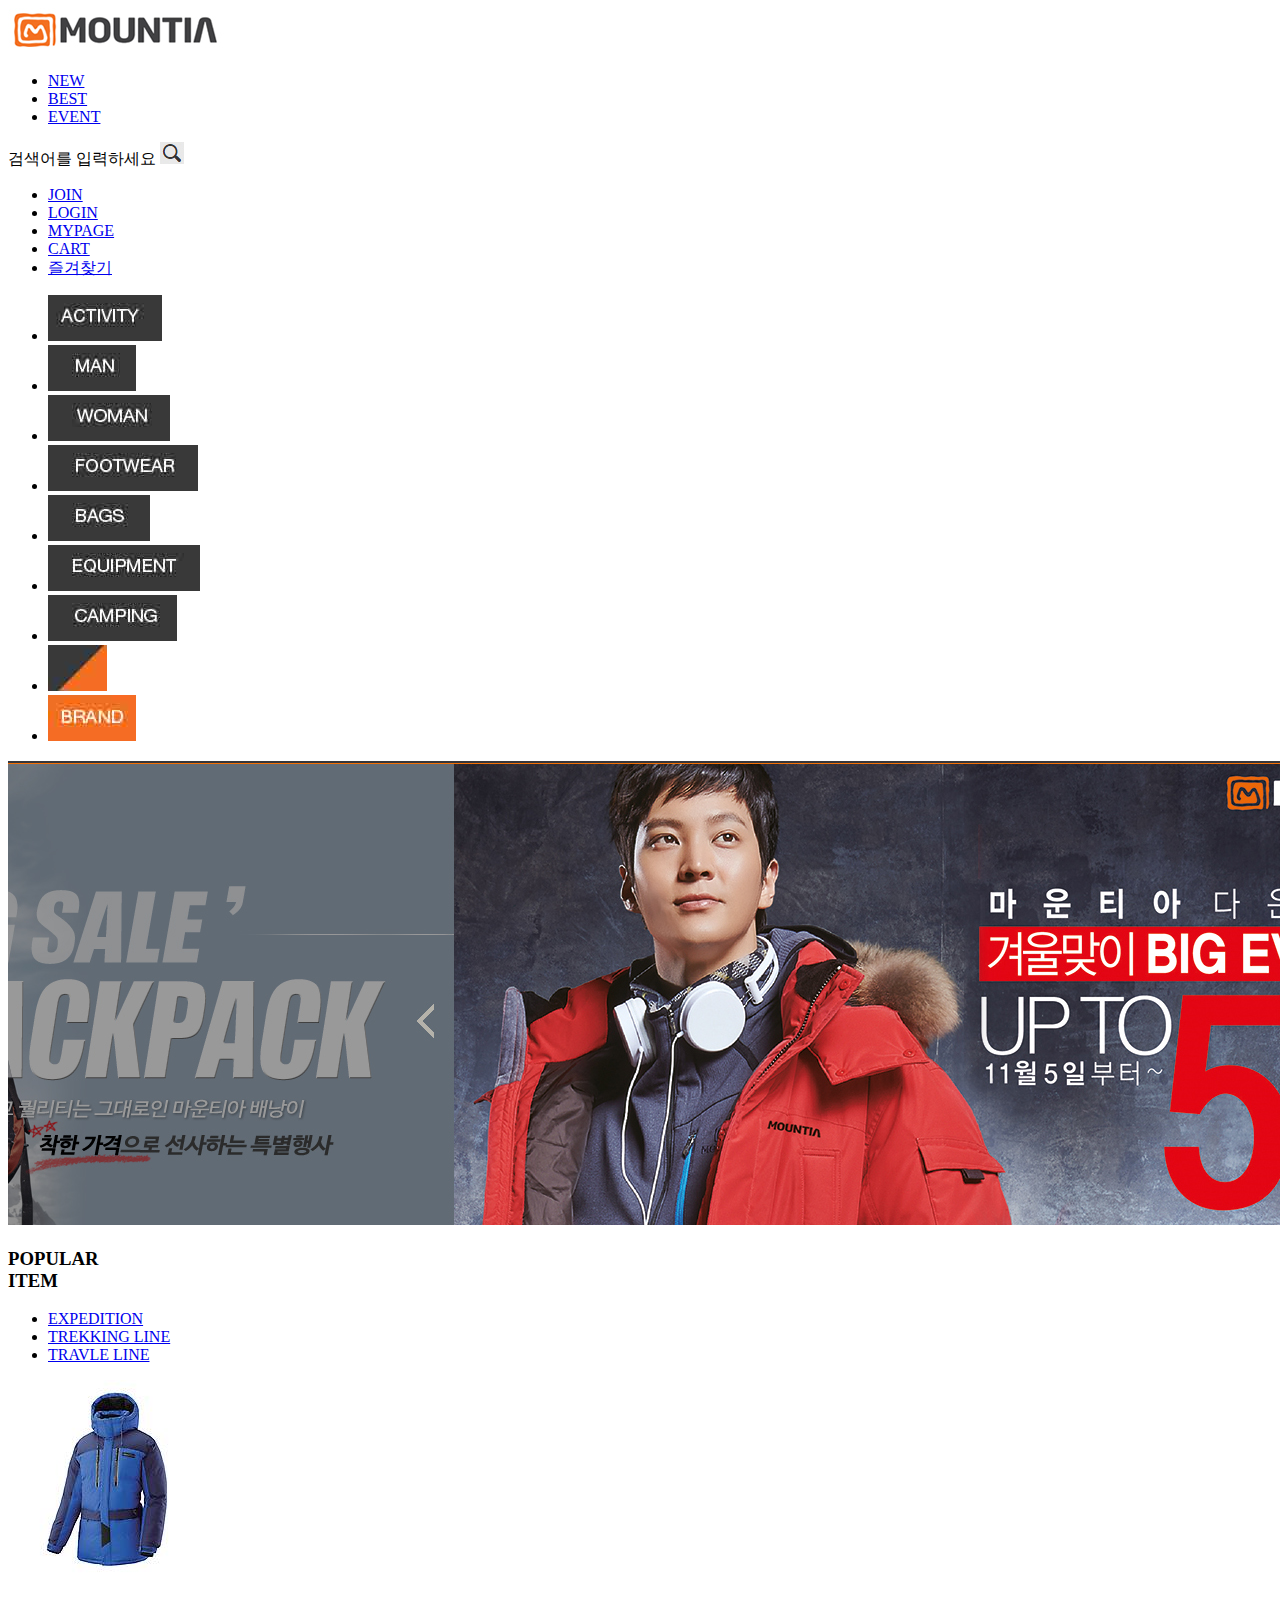
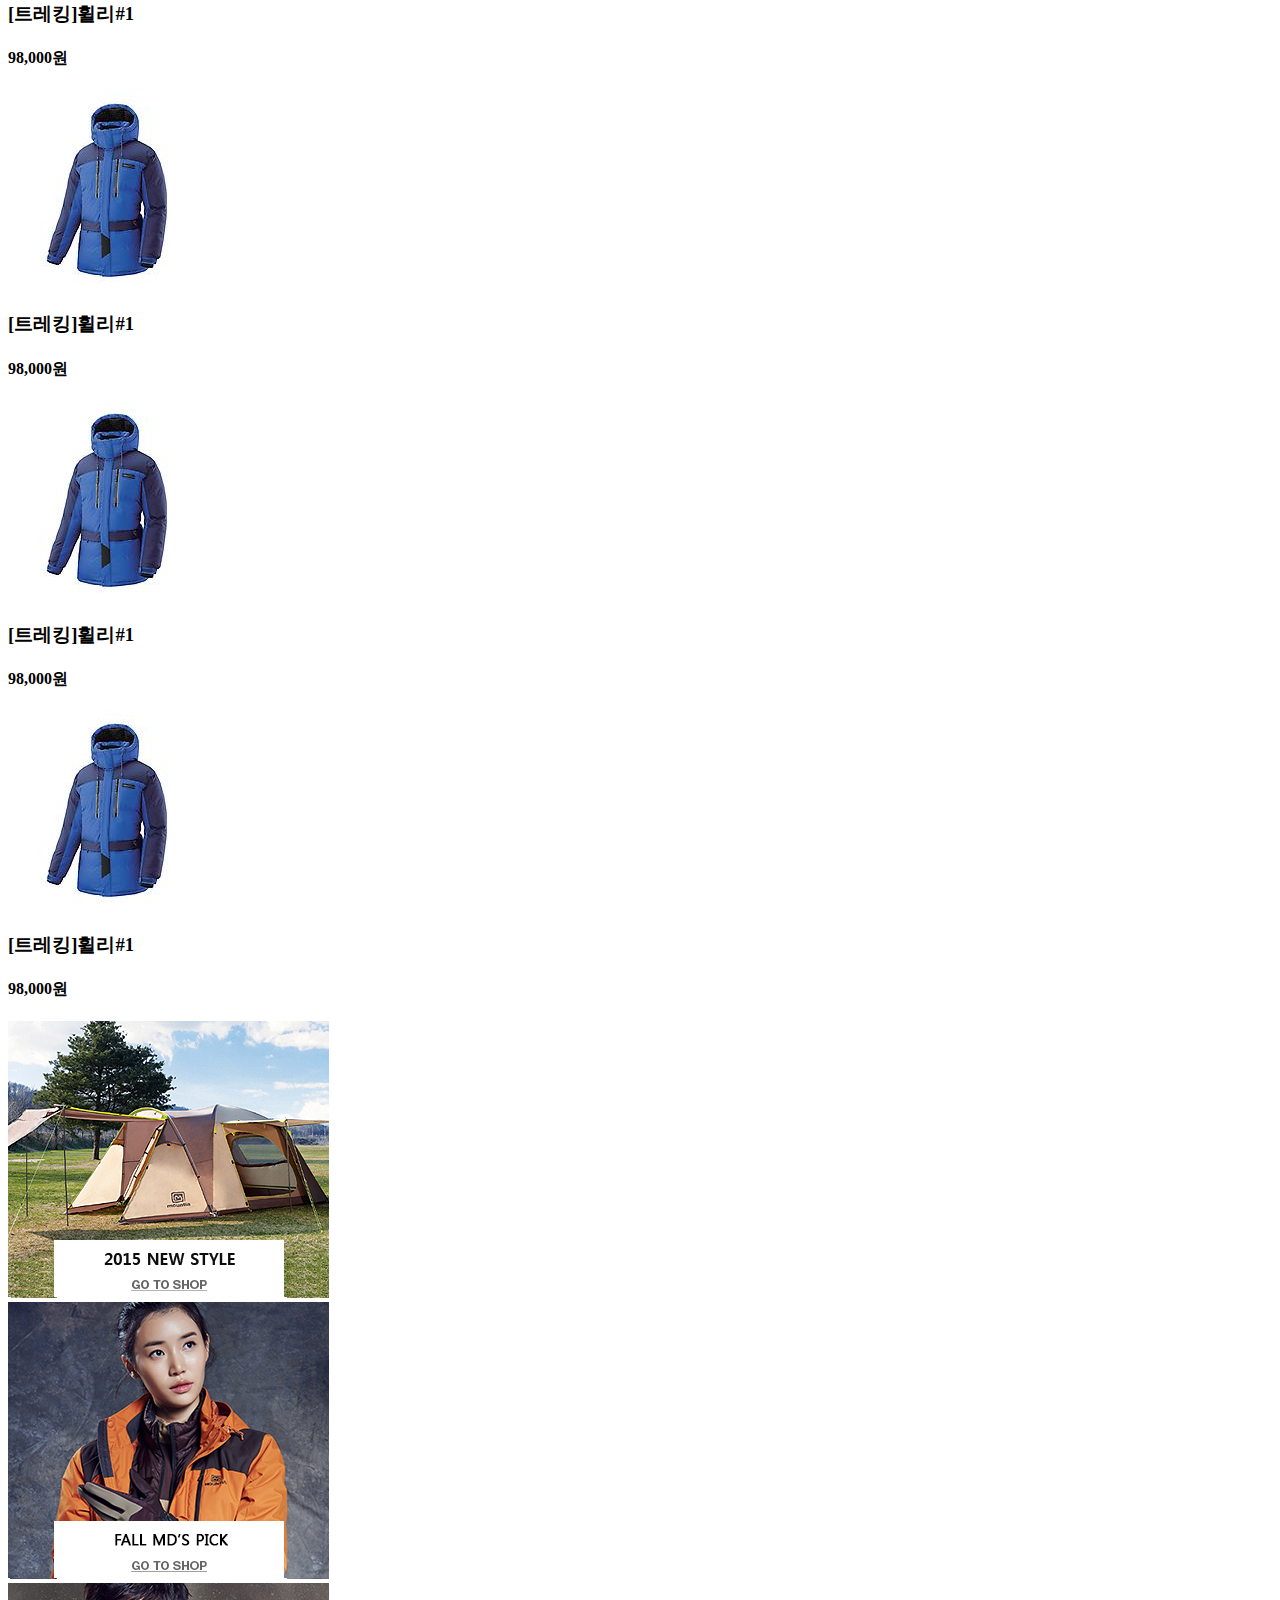
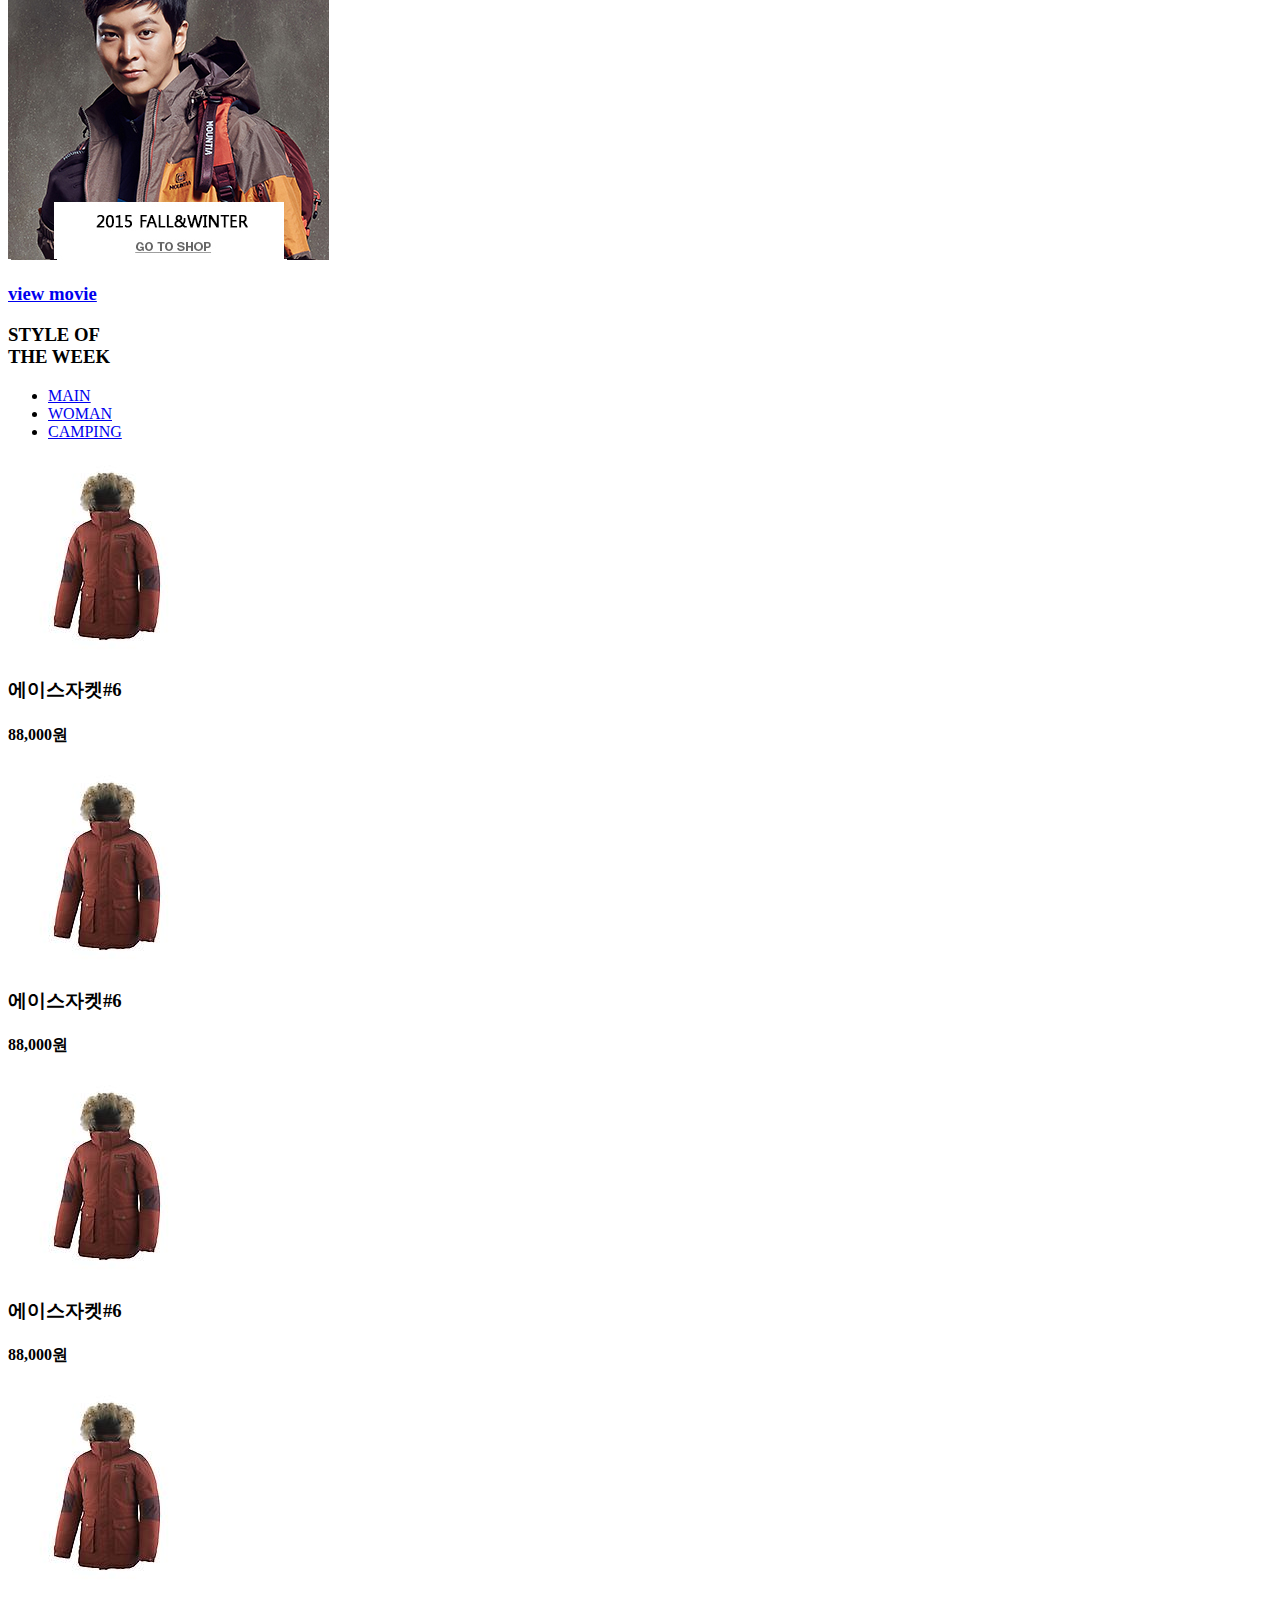
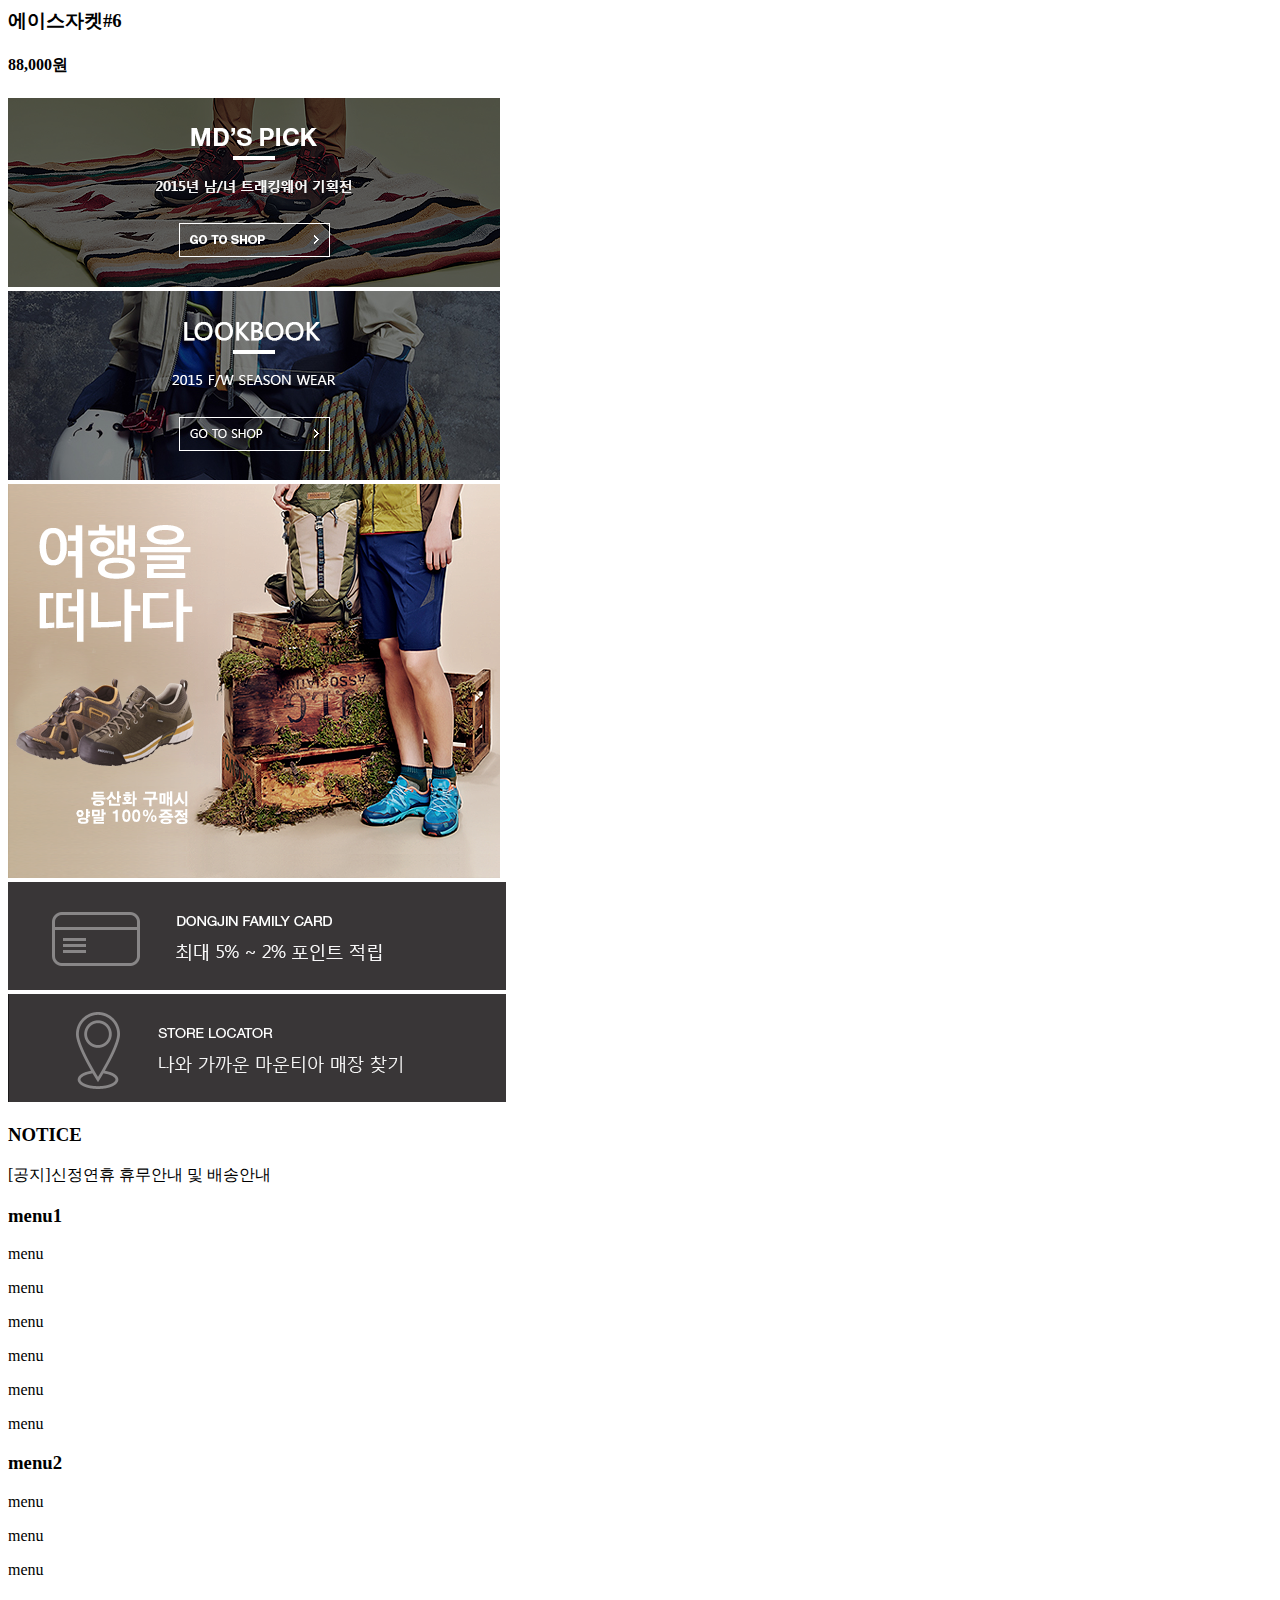
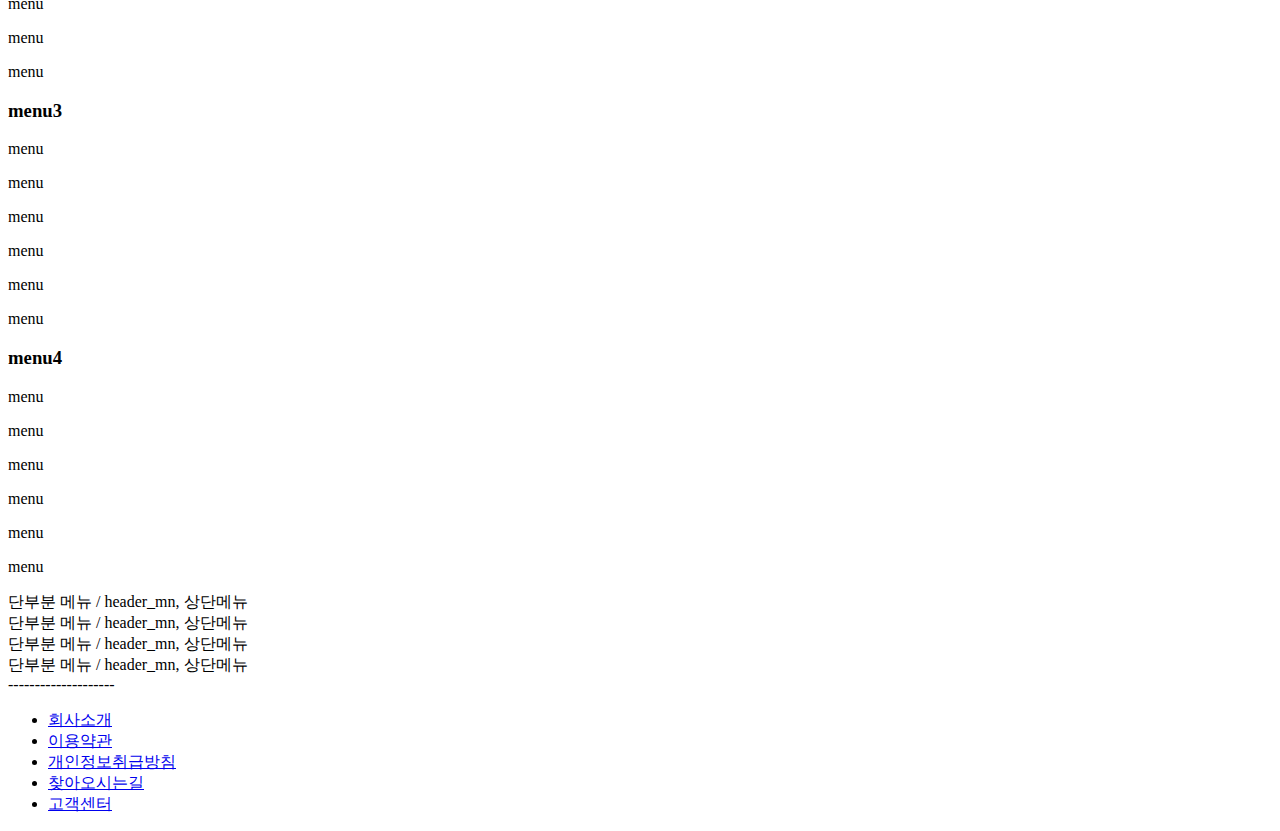
==== index.html @ 0d85ff2e "Update index.html" ====
<!DOCTYPE html>
<html lang="en">
<head>
    <meta charset="UTF-8">
    <meta http-equiv="X-UA-Compatible" content="IE=edge">
    <meta name="viewport" content="width=device-width, initial-scale=1.0">
    <title>마운티아사이트제작 by Jason</title>
    <link rel="stylesheet" type="text/css" href="./css/reset.css" > 
    <link rel="stylesheet" type="text/css" href="./css/style.css" > 
</head>
<body>
 <div id="wrap">
 <!-- 상단부분 -->
 <div id="header">
  <!-- 상단부분 top -->
  <div id="header_top">
   <!-- 상단부분 top / logo -->
    <div class="logo"><img src="images/logo.jpg" alt=""></div>
   <!-- 상단부분 top / g_mn,상품메뉴 -->
   <ul>
       <li><a href="#">NEW</a></li>
       <li><a href="#">BEST</a></li>
       <li><a href="#">EVENT</a></li>
   </ul>
   <!-- 상단부분 top / 검색 -->
   <div class="input_serch">
       <span>검색어를 입력하세요</span>
       <a href="#"><img src="images/serch.jpg"></a>
    </div>
   <!-- 상단부분 top / info_mn, 인포메뉴 -->
   <ul class="info_mn">
       <li><a href="#">JOIN</a></li>
       <li><a href="#">LOGIN</a></li>
       <li><a href="#">MYPAGE</a></li>
       <li><a href="#">CART</a></li>
       <li><a href="#">즐겨찾기</a></li>
   </ul>
   </div>
   <!-- 상단부분 메뉴 / header_mn, 상단메뉴 -->
   <ul >
       <li><a href="#"><img src="images/nav_01.jpg" alt=""/></a></li>
       <li><a href="#"><img src="images/nav_02.jpg" alt=""/></a></li>
       <li><a href="#"><img src="images/nav_03.jpg" alt=""/></a></li>
       <li><a href="#"><img src="images/nav_04.jpg" alt=""/></a></li>
       <li><a href="#"><img src="images/nav_05.jpg" alt=""/></a></li>
       <li><a href="#"><img src="images/nav_06.jpg" alt=""/></a></li>
       <li><a href="#"><img src="images/nav_07.jpg" alt=""/></a></li>
       <li><a href="#"><img src="images/nav_08.jpg" alt=""/></a></li>
       <li><a href="#"><img src="images/nav_09.jpg" alt=""/></a></li>
   </ul>
  </div>
    <!-- 메인이미지 -->
<div class="main_img"><img src="images/main_img.jpg"> </div>
    <!-- 컨텐츠부분 -->
     <!-- 컨텐츠1 -->    
      <div class="con_1">
          <div class="con_1.1">
              <h3>
                  POPULAR <br> ITEM
              </h3>
              <ul>
                  <li><a href="#">EXPEDITION</a></li>
                  <li><a href="#">TREKKING LINE</a></li>
                  <li><a href="#">TRAVLE LINE</a></li>
              </ul>
          </div>
          <div class="con_1.2">
              <div class="con_1.2.1"><img src="images/1MQJDW402_0_198.jpg" alt=""/><h3>[트레킹]휠리#1</h3><h4>98,000원</h4></div>
              <div class="con_1.2.2"><img src="images/1MQJDW402_0_198.jpg" alt=""/><h3>[트레킹]휠리#1</h3><h4>98,000원</h4></div>
              <div class="con_1.2.3"><img src="images/1MQJDW402_0_198.jpg" alt=""/><h3>[트레킹]휠리#1</h3><h4>98,000원</h4></div>
              <div class="con_1.2.4"><img src="images/1MQJDW402_0_198.jpg" alt=""/><h3>[트레킹]휠리#1</h3><h4>98,000원</h4></div>
          </div>
      </div>
     <!-- 컨텐츠2 -->    
     <div class="con_2">
        <div class="con_2.1"><img src="images/banner01.jpg" alt=""/></div>
        <div class="con_2.2"><img src="images/banner02.jpg" alt=""/></div>
        <div class="con_2.3"><img src="images/banner03.jpg" alt=""/></div>
    </div>
     <!-- 컨텐츠3-->    
     <div class="con_3">
         <div class="con_3_img"></div>
         <div class="in_view">
             <h3><a href="#">view movie</a></h3>
         </div>
     </div>
     <!-- 컨텐츠4 -->          
     <div class="con_4">
        <div class="con_4.1">
            <h3>
                STYLE OF <br> THE WEEK
            </h3>
            <ul>
                <li><a href="#">MAIN</a></li>
                <li><a href="#">WOMAN</a></li>
                <li><a href="#">CAMPING</a></li>
            </ul>
        </div>
        <div class="con_4.2">
            <div class="con_4.2.1"><img src="images/1MQJDW411_0_198.jpg" alt=""/><h3>에이스자켓#6</h3><h4>88,000원</h4></div>
            <div class="con_4.2.2"><img src="images/1MQJDW411_0_198.jpg" alt=""/><h3>에이스자켓#6</h3><h4>88,000원</h4></div>
            <div class="con_4.2.3"><img src="images/1MQJDW411_0_198.jpg" alt=""/><h3>에이스자켓#6</h3><h4>88,000원</h4></div>
            <div class="con_4.2.4"><img src="images/1MQJDW411_0_198.jpg" alt=""/><h3>에이스자켓#6</h3><h4>88,000원</h4></div>
        </div>
    </div>
     <!-- 컨텐츠5 -->          
     <div class="con_5">
         <div class="con_5.1"><img src="images/goto_shop01.png" alt=""/></div>
         <div class="con_5.2"><img src="images/goto_shop02.png" alt=""/></div>
         <div class="con_5.3"><img src="images/goto_shop03.png" alt=""/></div>
     </div>
     <!-- 컨텐츠6 -->          
     <div class="con_6">
       <div class="con_6.1">
           <div class="con_6.1.1"><img src="/images/footer_top02.png" alt=""/></div>
           <div class="con_6.1.2"><img src="/images/footer_top01.png" alt=""/></div>
       </div>
       <div class="con_6.2">
           <h3>NOTICE</h3>
           <p>[공지]신정연휴 휴무안내 및 배송안내</p>
       </div>
     </div>
    <!-- 하단부분 -->
    <footer>
        <div class="f_menu">
            <div class="f_menu1">
                <h3>menu1</h3>
                <p>menu</p>
                <p>menu</p>
                <p>menu</p>
                <p>menu</p>
                <p>menu</p>
                <p>menu</p>
            </div>
            <div class="f_menu2">
                <h3>menu2</h3>
                <p>menu</p>
                <p>menu</p>
                <p>menu</p>
                <p>menu</p>
                <p>menu</p>
                <p>menu</p>
            </div>
            <div class="f_menu3">
                <h3>menu3</h3>
                <p>menu</p>
                <p>menu</p>
                <p>menu</p>
                <p>menu</p>
                <p>menu</p>
                <p>menu</p>
            </div>
            <div class="f_menu4">
                <h3>menu4</h3>
                <p>menu</p>
                <p>menu</p>
                <p>menu</p>
                <p>menu</p>
                <p>menu</p>
                <p>menu</p>
            </div>

<!-- ****************** -->
            <div>단부분 메뉴 / header_mn, 상단메뉴</div>
<!-- ****************** -->
<div>단부분 메뉴 / header_mn, 상단메뉴</div><!-- ****************** -->
<div>단부분 메뉴 / header_mn, 상단메뉴</div><!-- ****************** -->
<div>단부분 메뉴 / header_mn, 상단메뉴</div>
            
        
        </div>
        <div class="f_line">--------------------</div>
        <div class="f_info">
            <ul>
                <li><a href="#">회사소개</a></li>
                <li><a href="#">이용약관</a></li>
                <li><a href="#">개인정보취급방침</a></li>
                <li><a href="#">찾아오시는길</a></li>
                <li><a href="#">고객센터</a></li>
            </ul>
        </div>
    </footer>

</div>
</body>
</html>
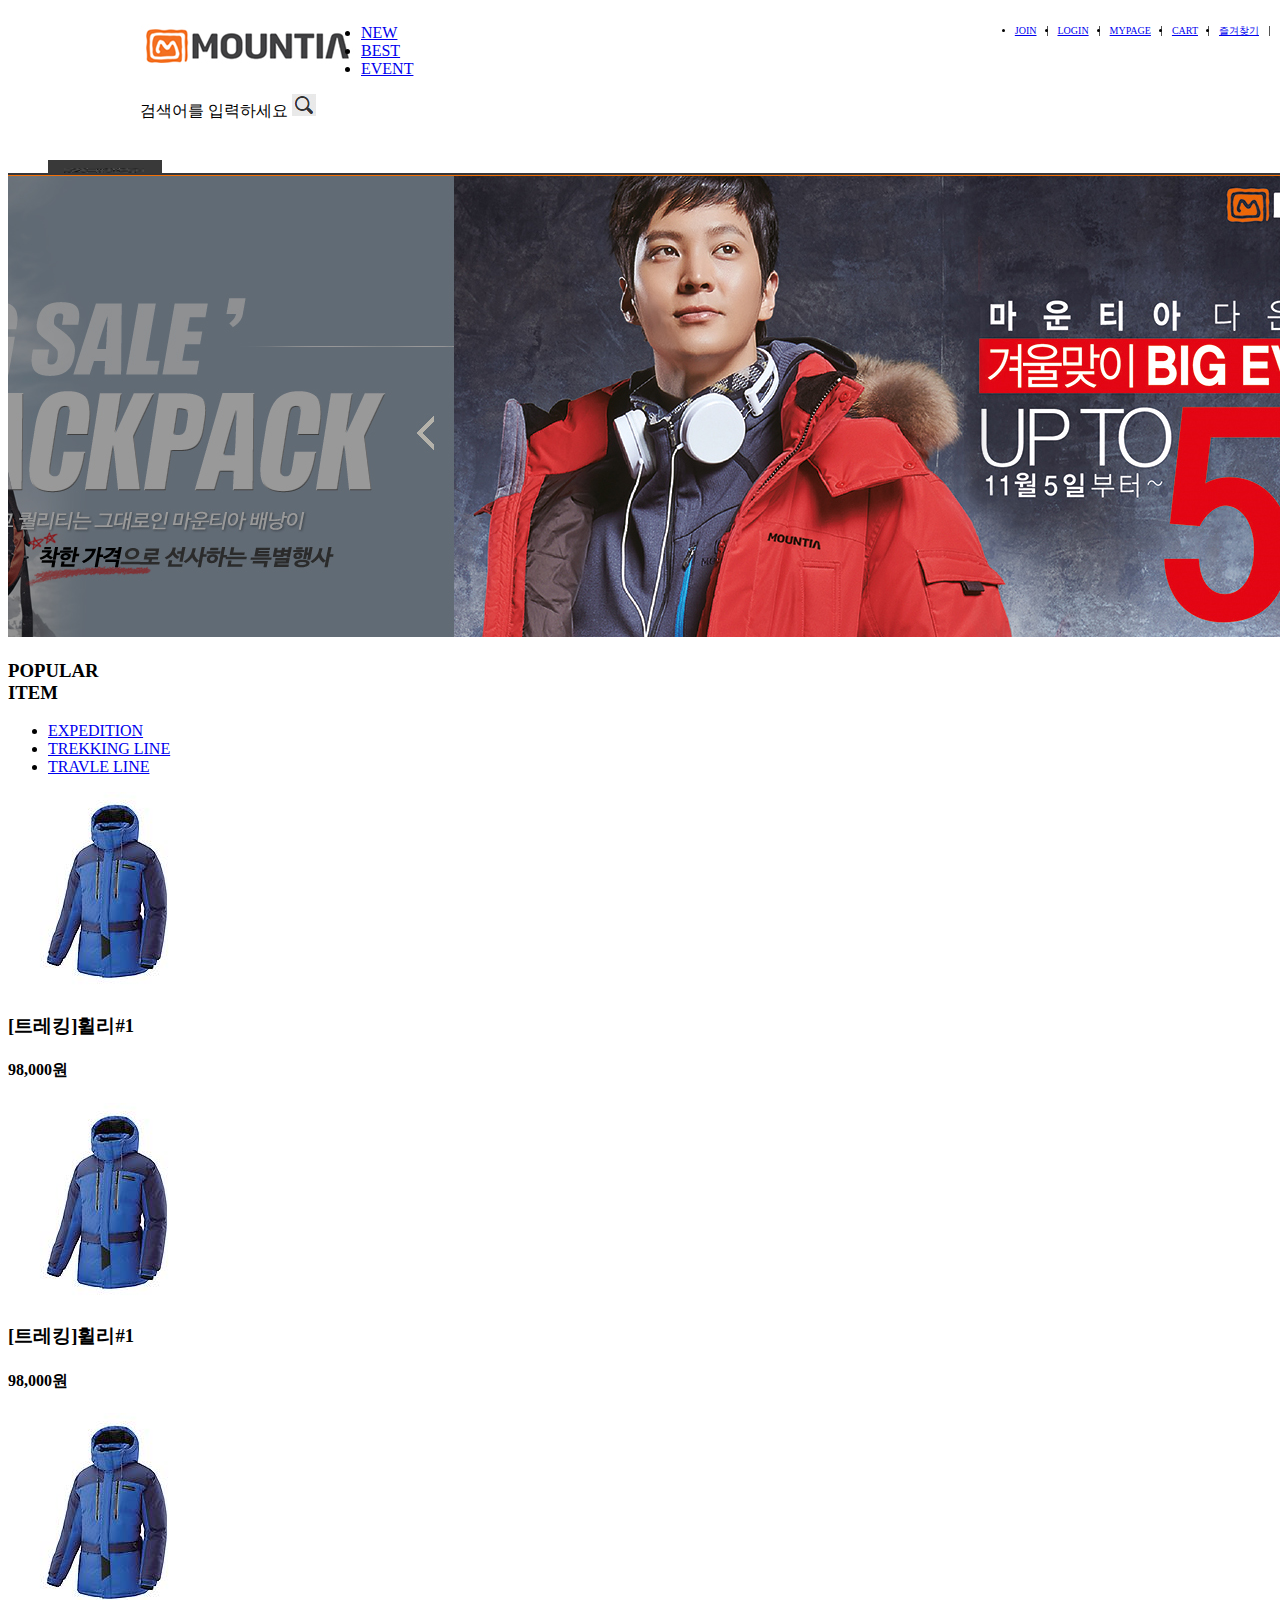
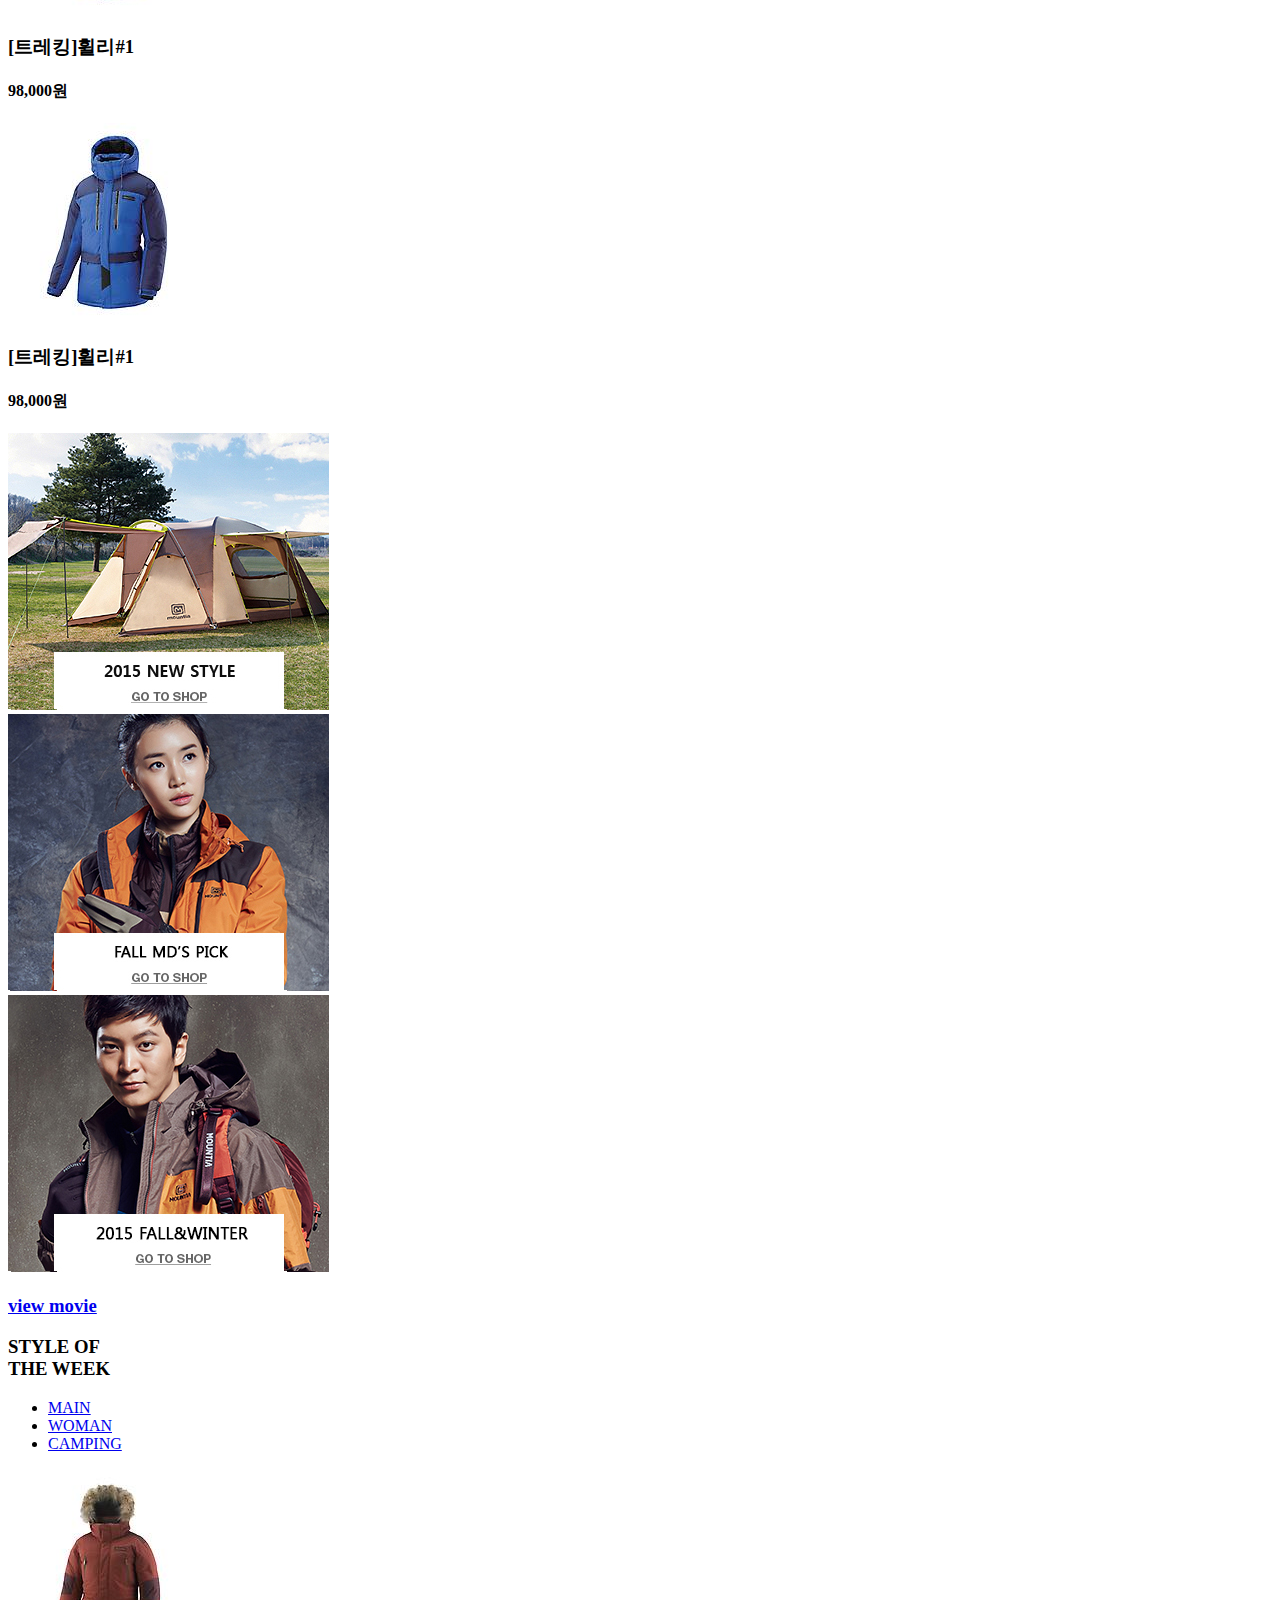
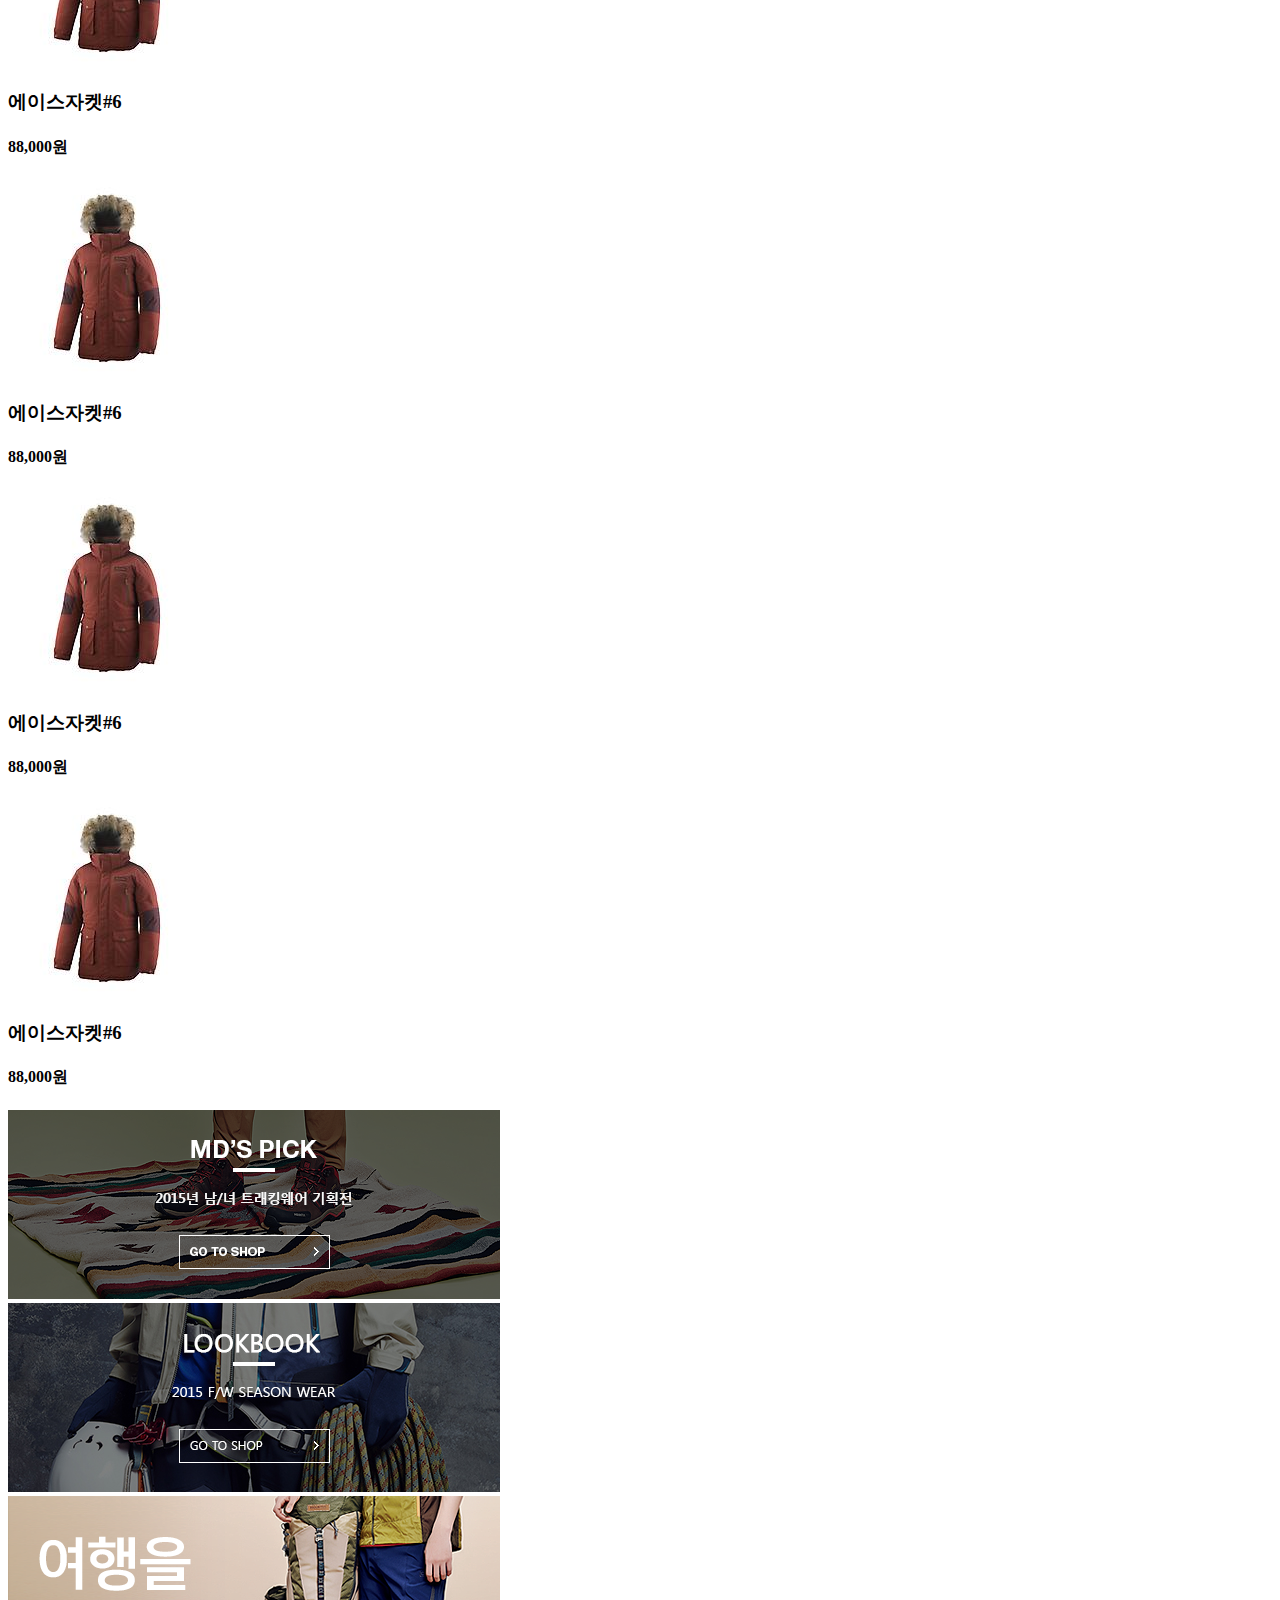
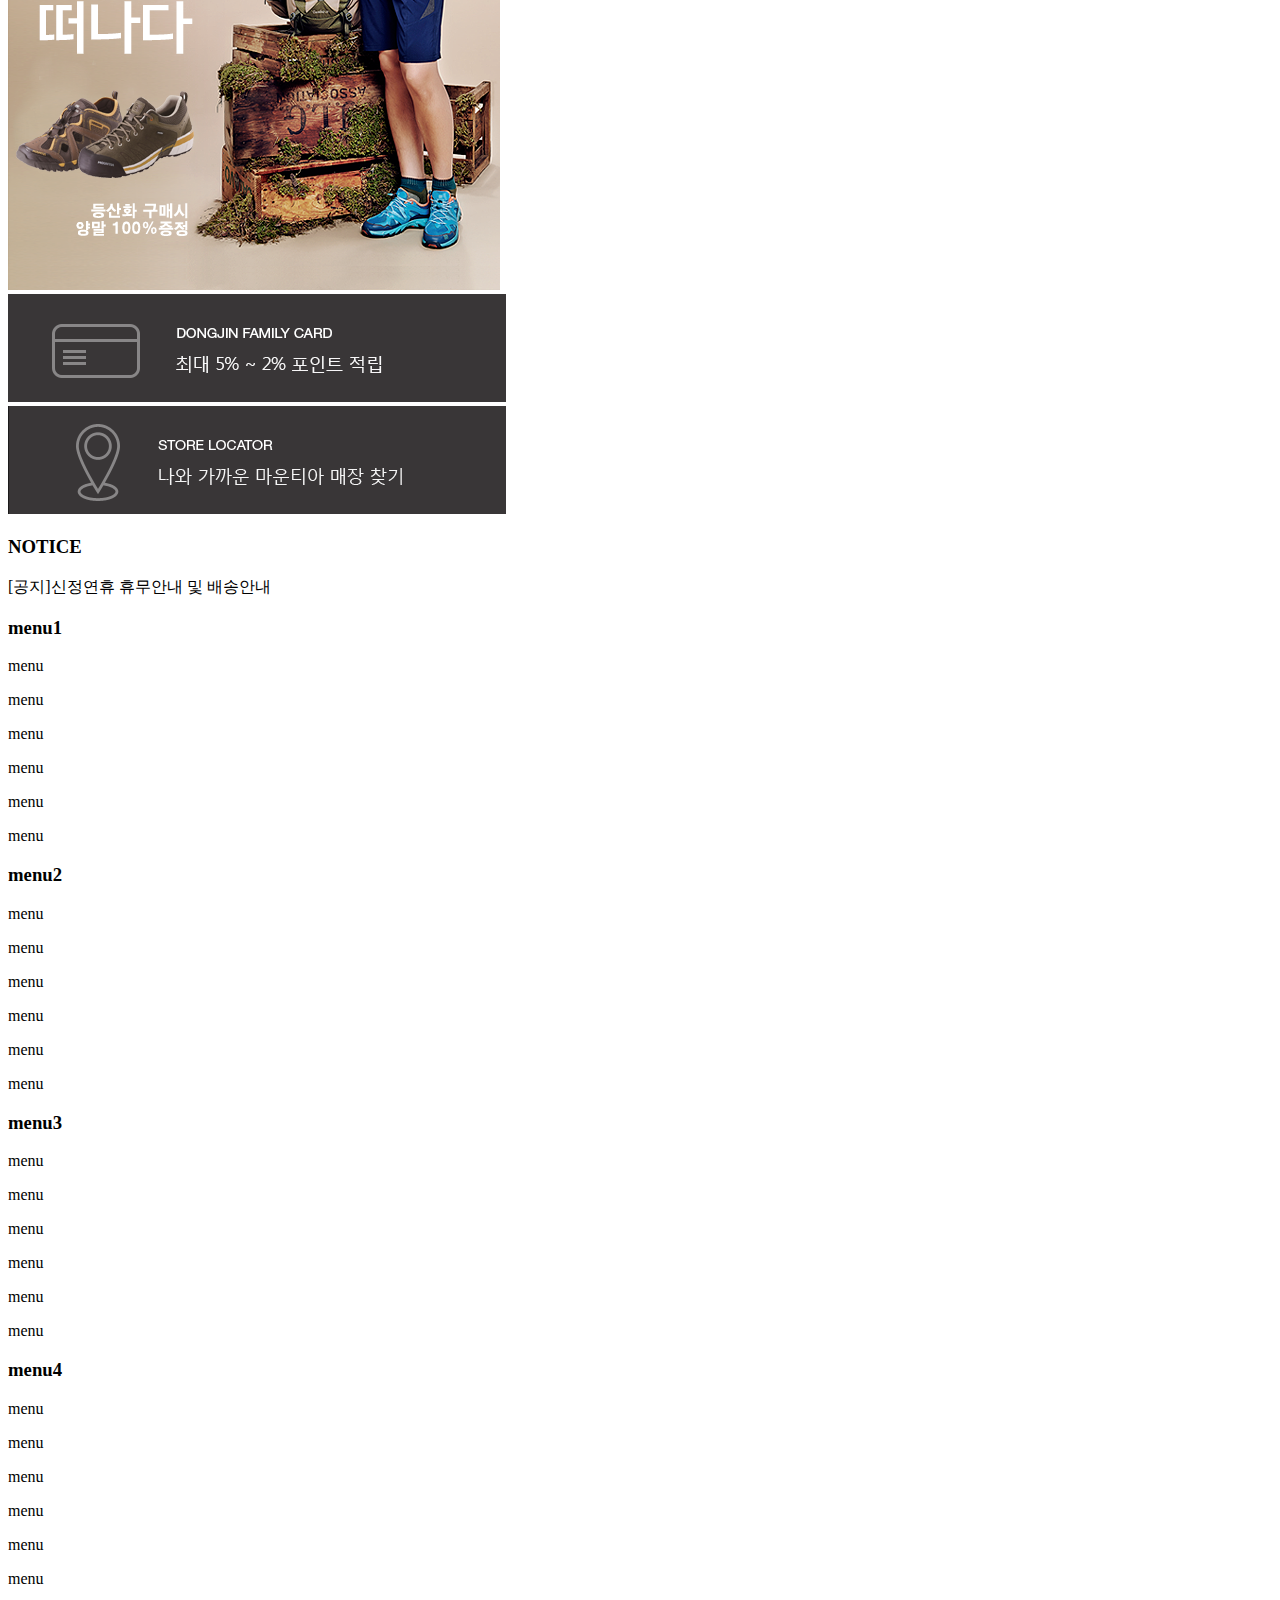
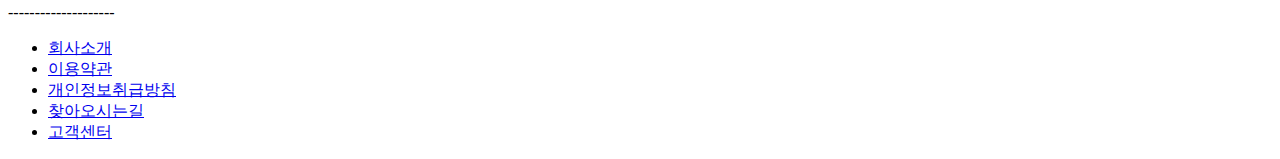
==== commit b3d9e605: "3" ====
--- a/index.html
+++ b/index.html
@@ -12,8 +12,16 @@
  <div id="wrap">
  <!-- 상단부분 -->
  <div id="header">
-  <!-- 상단부분 top -->
+ <!-- 상단부분 top -->
   <div id="header_top">
+ <!-- 상단부분 top / info_mn, 인포메뉴 -->
+   <ul class="info_mn">
+    <li><a href="#">JOIN</a></li>
+    <li><a href="#">LOGIN</a></li>
+    <li><a href="#">MYPAGE</a></li>
+    <li><a href="#">CART</a></li>
+    <li><a href="#">즐겨찾기</a></li>
+</ul>
    <!-- 상단부분 top / logo -->
     <div class="logo"><img src="images/logo.jpg" alt=""></div>
    <!-- 상단부분 top / g_mn,상품메뉴 -->
@@ -21,20 +29,13 @@
        <li><a href="#">NEW</a></li>
        <li><a href="#">BEST</a></li>
        <li><a href="#">EVENT</a></li>
+
    </ul>
    <!-- 상단부분 top / 검색 -->
    <div class="input_serch">
-       <span>검색어를 입력하세요</span>
+    <span>검색어를 입력하세요</span>
        <a href="#"><img src="images/serch.jpg"></a>
     </div>
-   <!-- 상단부분 top / info_mn, 인포메뉴 -->
-   <ul class="info_mn">
-       <li><a href="#">JOIN</a></li>
-       <li><a href="#">LOGIN</a></li>
-       <li><a href="#">MYPAGE</a></li>
-       <li><a href="#">CART</a></li>
-       <li><a href="#">즐겨찾기</a></li>
-   </ul>
    </div>
    <!-- 상단부분 메뉴 / header_mn, 상단메뉴 -->
    <ul >
@@ -159,15 +160,6 @@
                 <p>menu</p>
                 <p>menu</p>
             </div>
-
-<!-- ****************** -->
-            <div>단부분 메뉴 / header_mn, 상단메뉴</div>
-<!-- ****************** -->
-<div>단부분 메뉴 / header_mn, 상단메뉴</div><!-- ****************** -->
-<div>단부분 메뉴 / header_mn, 상단메뉴</div><!-- ****************** -->
-<div>단부분 메뉴 / header_mn, 상단메뉴</div>
-            
-        
         </div>
         <div class="f_line">--------------------</div>
         <div class="f_info">
--- a/css/style.css
+++ b/css/style.css
@@ -0,0 +1,48 @@
+#wrap {
+  width: 100%;
+}
+
+#header {
+  float: left;
+  height: 165px;
+  width: 100%;
+}
+
+#header_top {
+  margin: 0 auto;
+  width: 1000px;
+  height: 120px;
+
+}
+
+#header_top .info_mn {
+  position: absolute;
+  top: 10px;
+  right: 10px;
+}
+
+#header_top .info_mn li {
+  float: left;
+  border-right: 1px solid #555;
+  padding-right: 10px;
+  margin-right: 10px;
+  line-height: 10px;
+  font-size: 10px;
+}
+
+/* 여기까지 함, 4월24일, 일요일 오후 6시 */
+
+/* #header_top .info_mn li a {
+  font-size: 10px;
+} */
+
+#header_top .logo {
+  float: left;
+}
+
+
+
+#header_top ul li:last-child {
+  margin-right: 0px;
+}
+
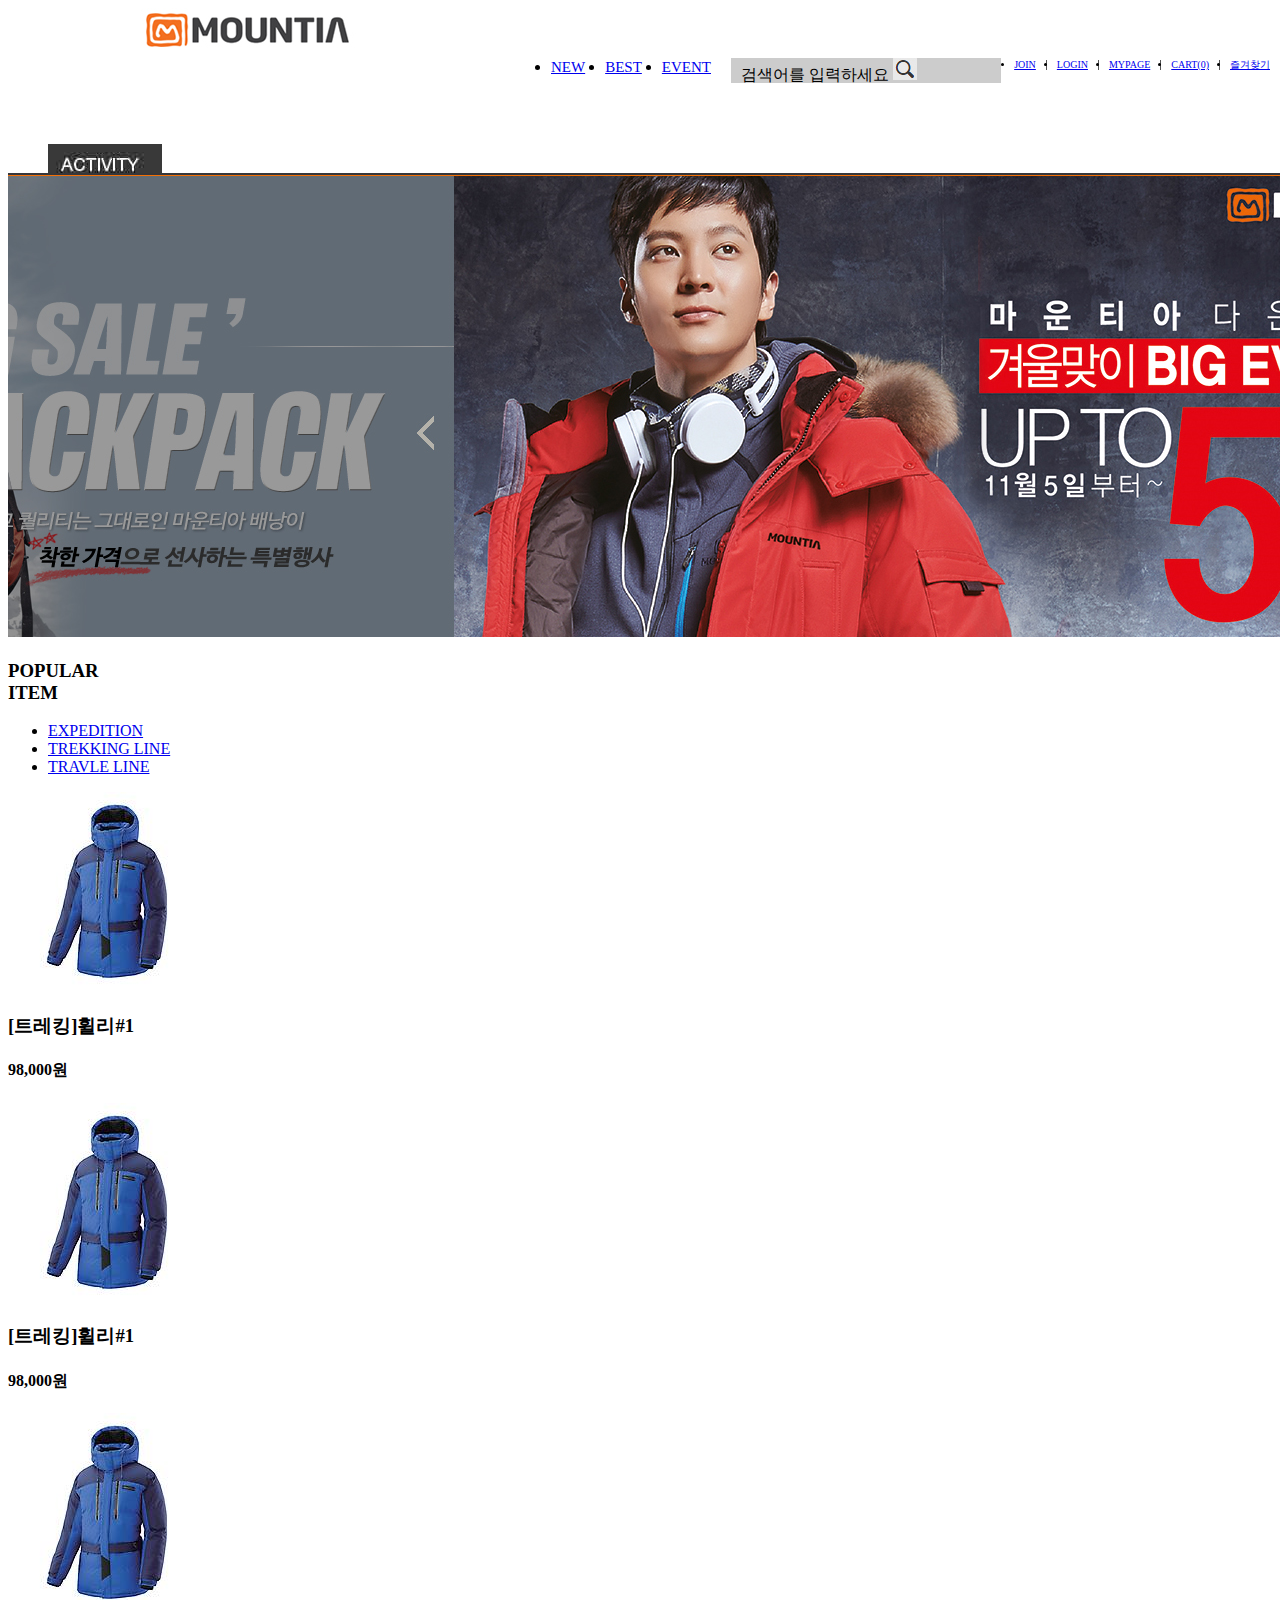
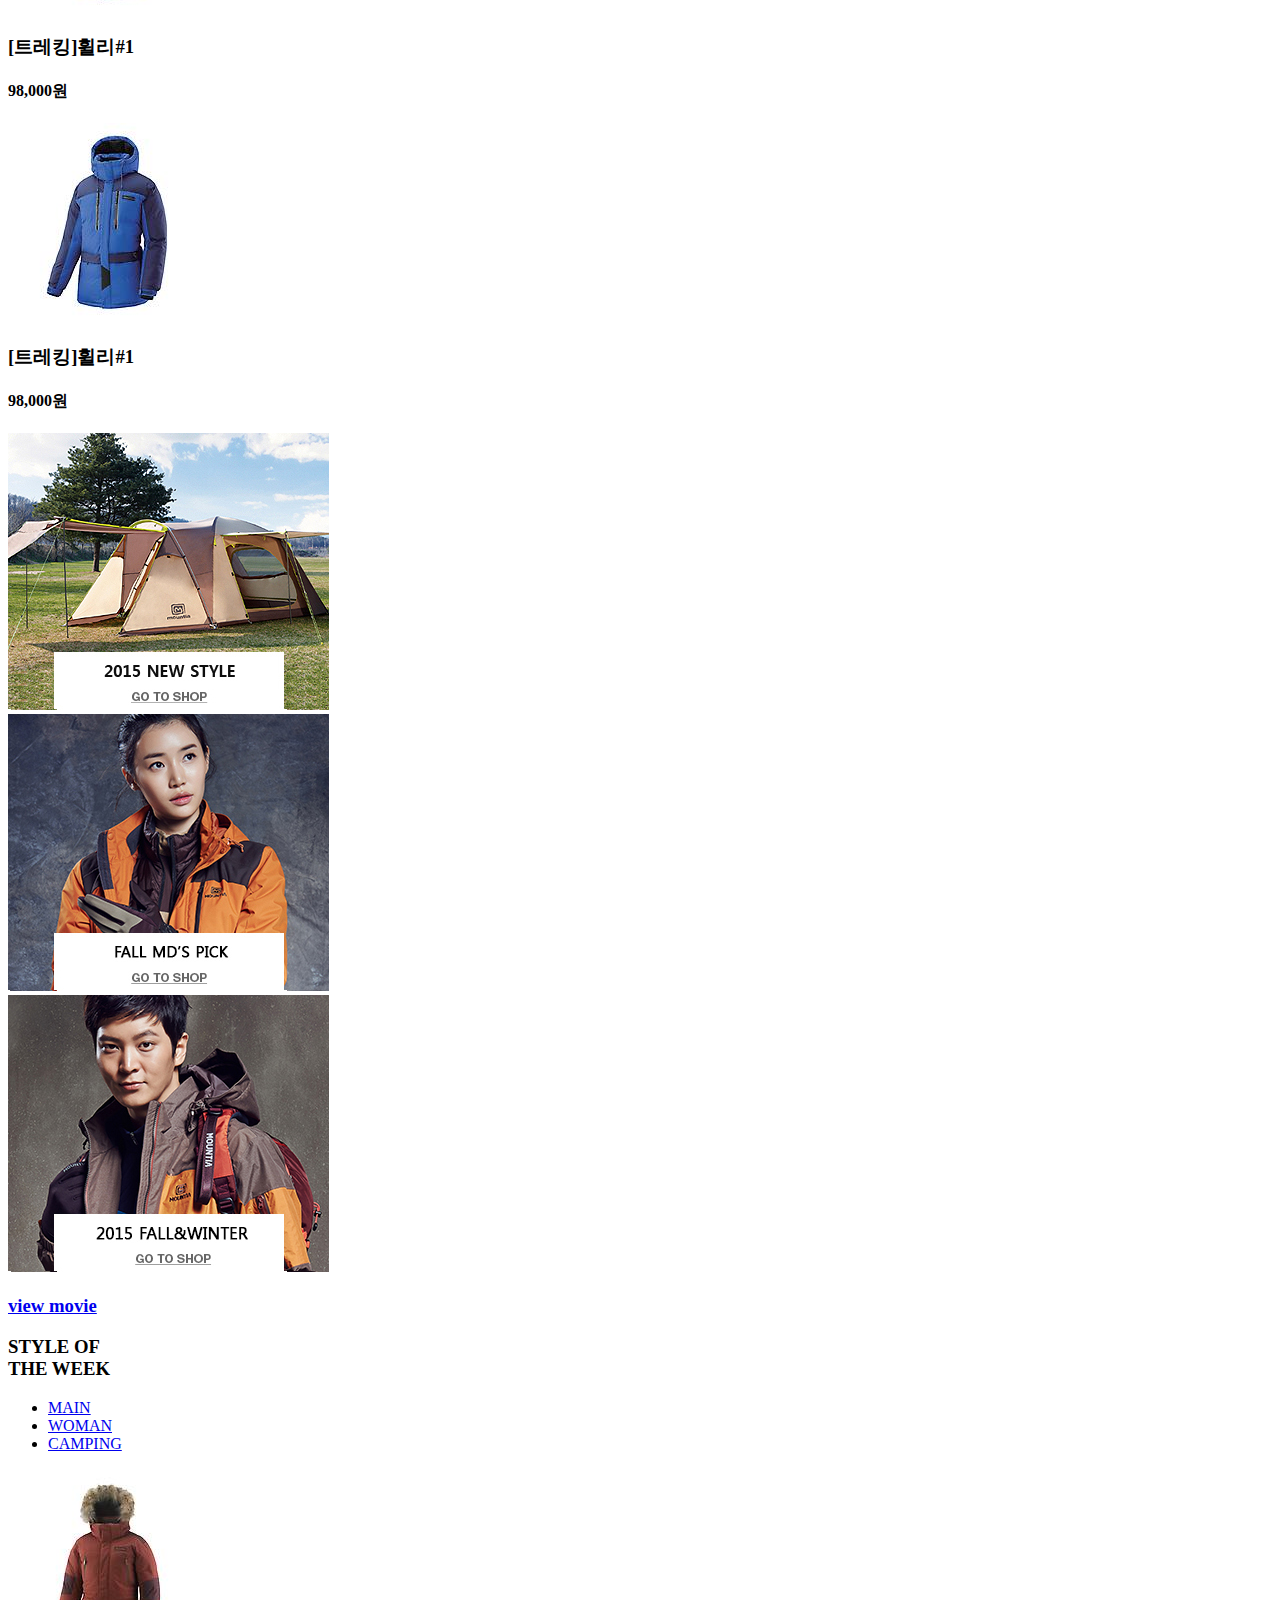
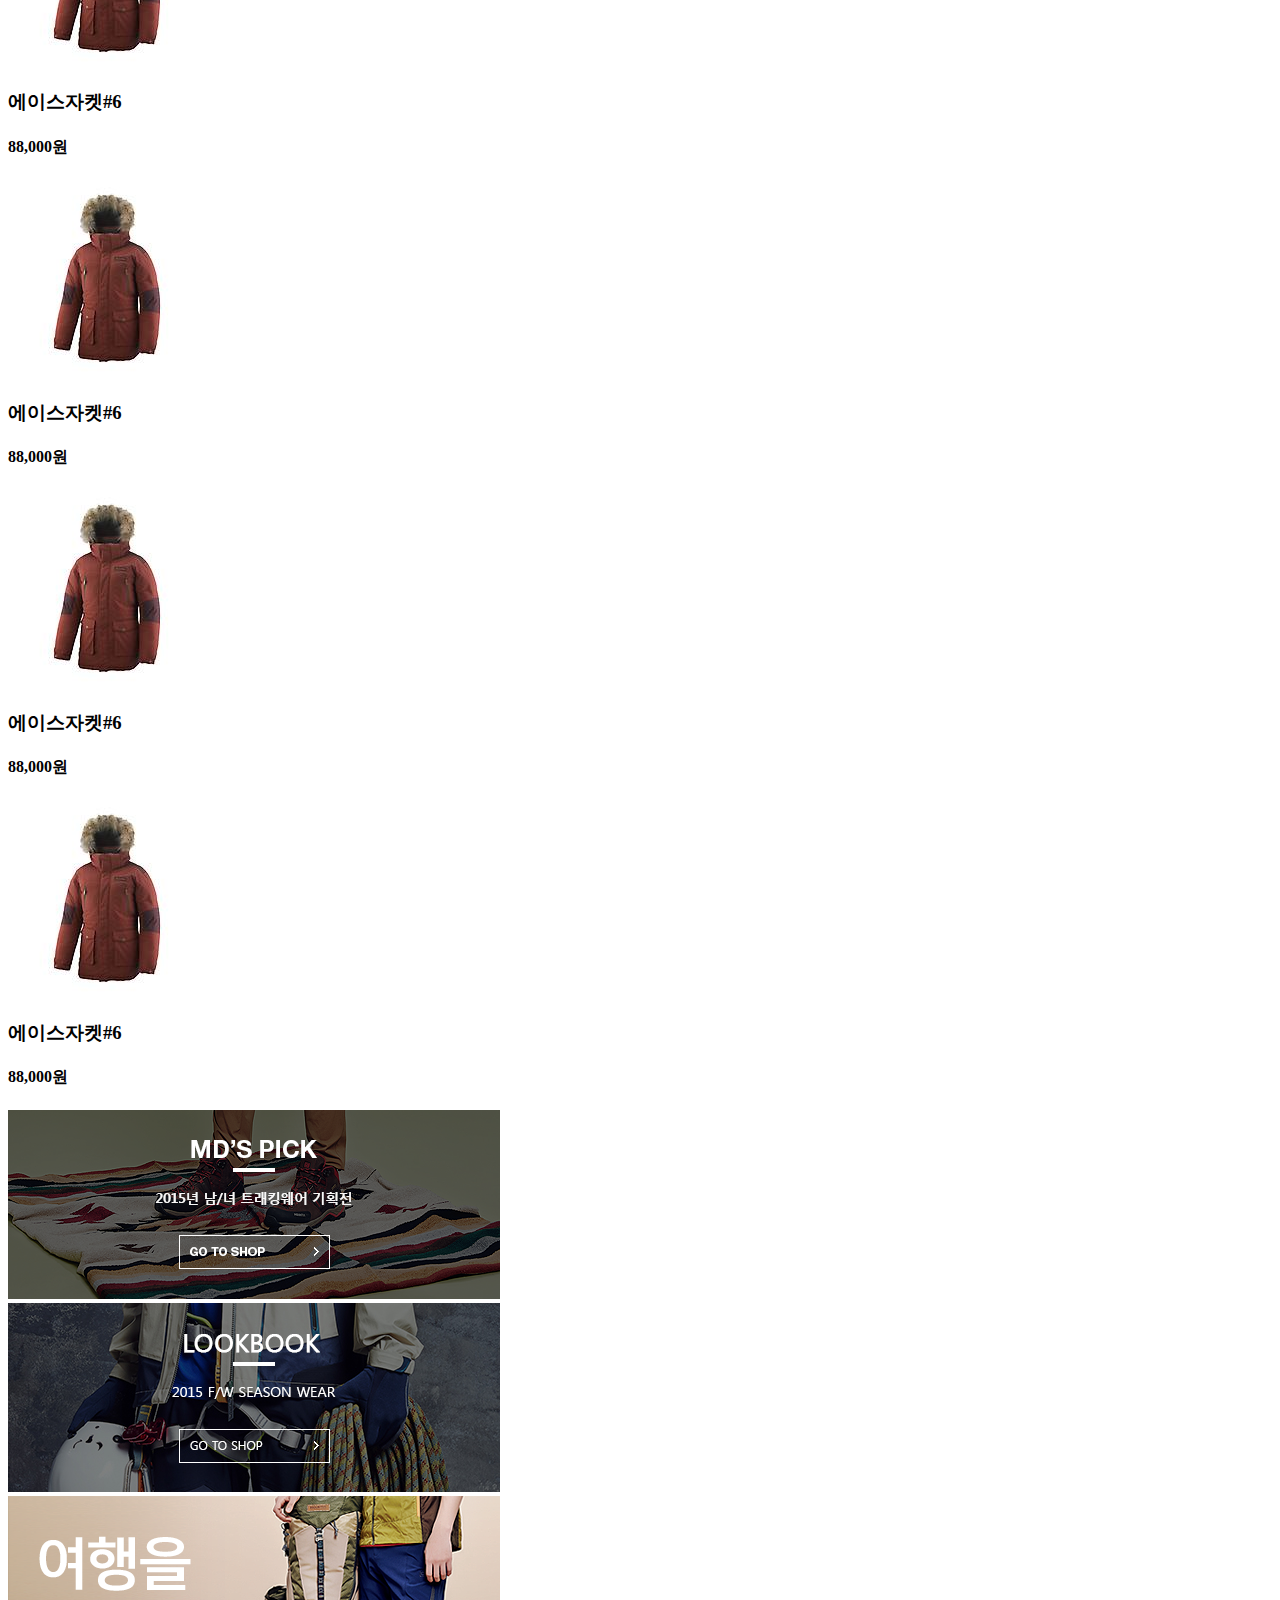
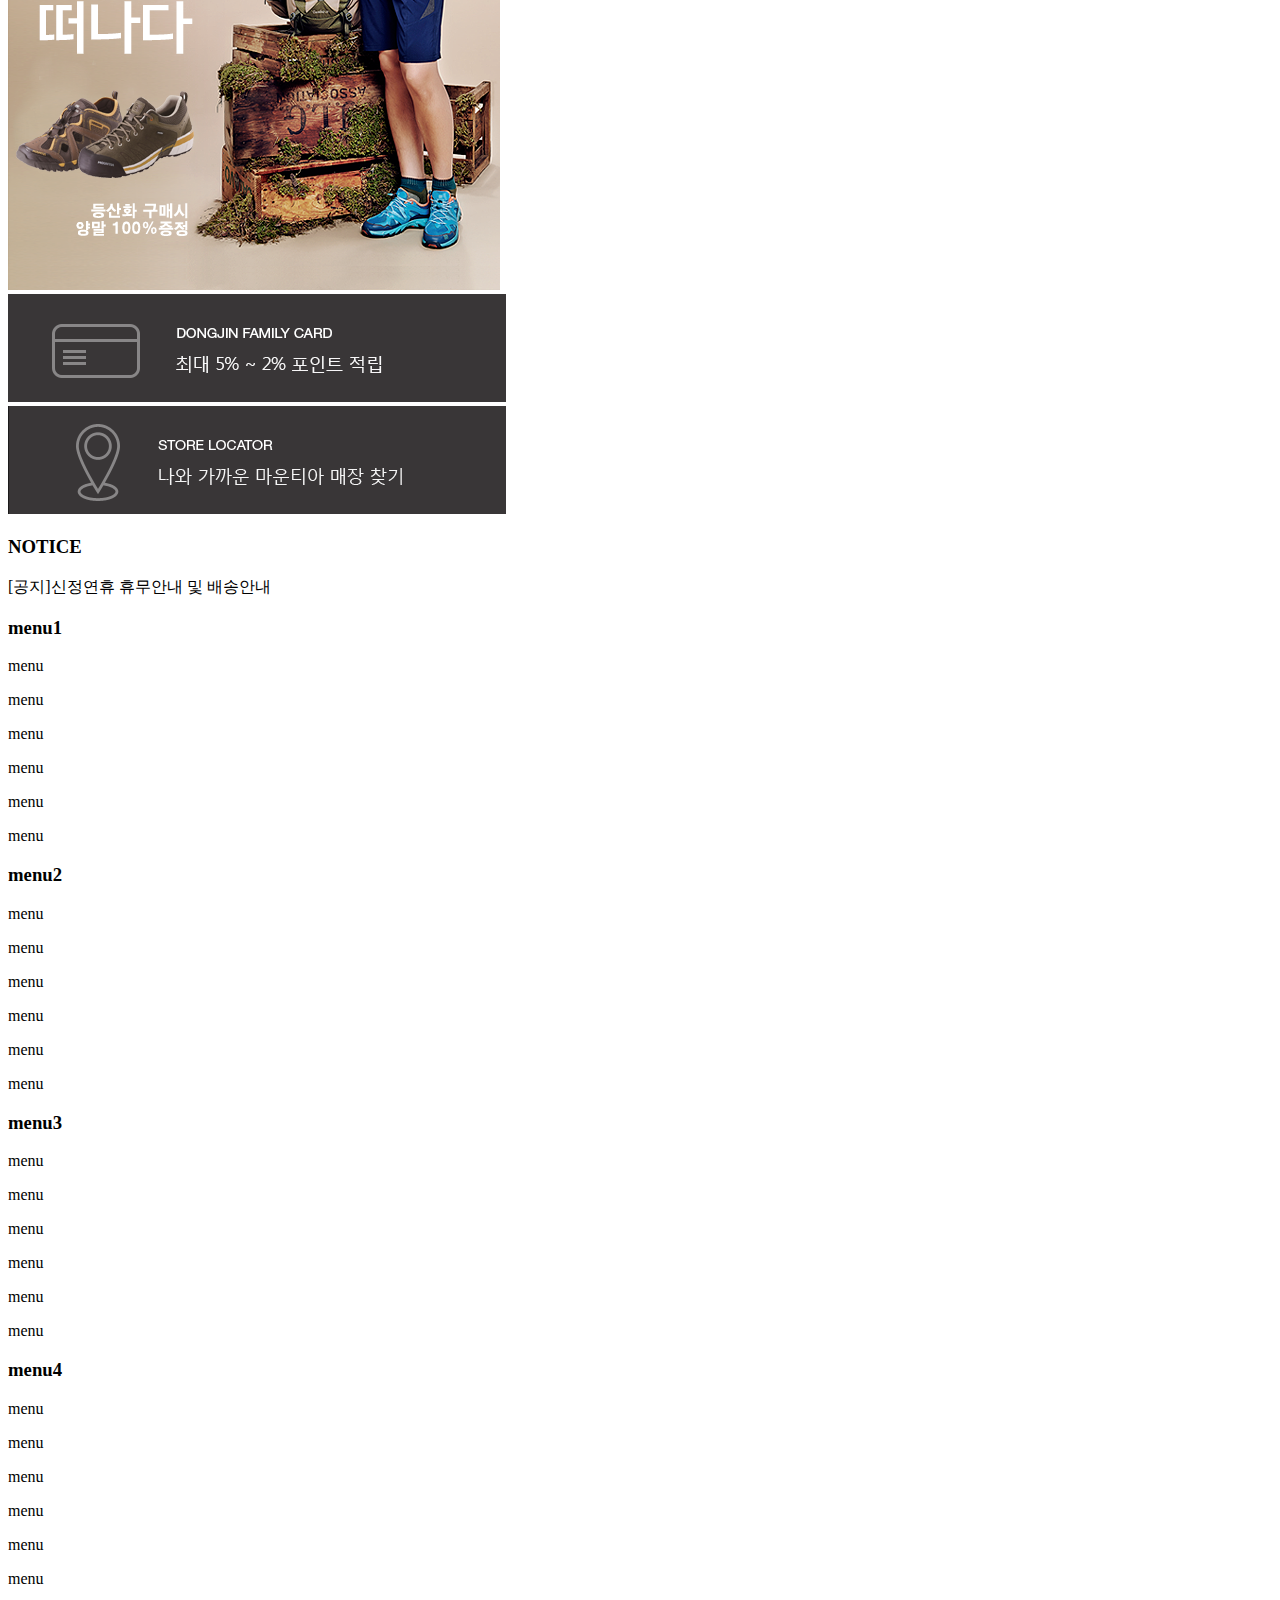
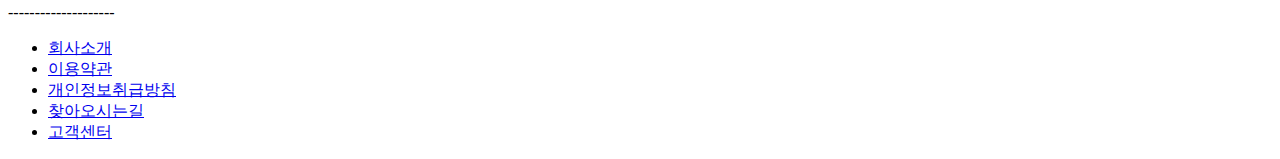
==== commit ca0c7338: "1" ====
--- a/index.html
+++ b/index.html
@@ -19,7 +19,7 @@
     <li><a href="#">JOIN</a></li>
     <li><a href="#">LOGIN</a></li>
     <li><a href="#">MYPAGE</a></li>
-    <li><a href="#">CART</a></li>
+    <li><a href="#">CART(0)</a></li>
     <li><a href="#">즐겨찾기</a></li>
 </ul>
    <!-- 상단부분 top / logo -->
--- a/css/style.css
+++ b/css/style.css
@@ -30,19 +30,64 @@
   font-size: 10px;
 }
 
+#header_top .info_mn li:last-child {
+  border-right: 0;
+  padding-right: 0;
+  margin-right: 0;
+}
+
+#header_top .info_mn a {
+  font-size: 10px;
+}
+
 /* 여기까지 함, 4월24일, 일요일 오후 6시 */
 
-/* #header_top .info_mn li a {
-  font-size: 10px;
-} */
 
 #header_top .logo {
   float: left;
 }
 
+#header_top ul {
+  float: left;
+  margin: 50px 0 0 150px;
+}
 
+
+#header_top ul li {
+  float: left;
+  margin-right: 20px;
+}
 
 #header_top ul li:last-child {
   margin-right: 0px;
 }
 
+#header_top ul li a {
+  font-size: 15px;
+}
+
+#header_top ul li:last-child {
+  margin-right: 0px;
+}
+
+#header_top ul li a{
+  font-size: 15px;
+}
+
+#header_top .input_serch {
+  float: left;
+  margin: 50px 0 0 20px;
+  width: 260px;
+  height: 25px;
+  background-color: #ccc;
+  line-height: 25px;
+  padding-left: 10px;
+}
+
+#header_top .input_search>span {
+  float: left;
+}
+
+#header_top .input_search>a {
+  float: right;
+}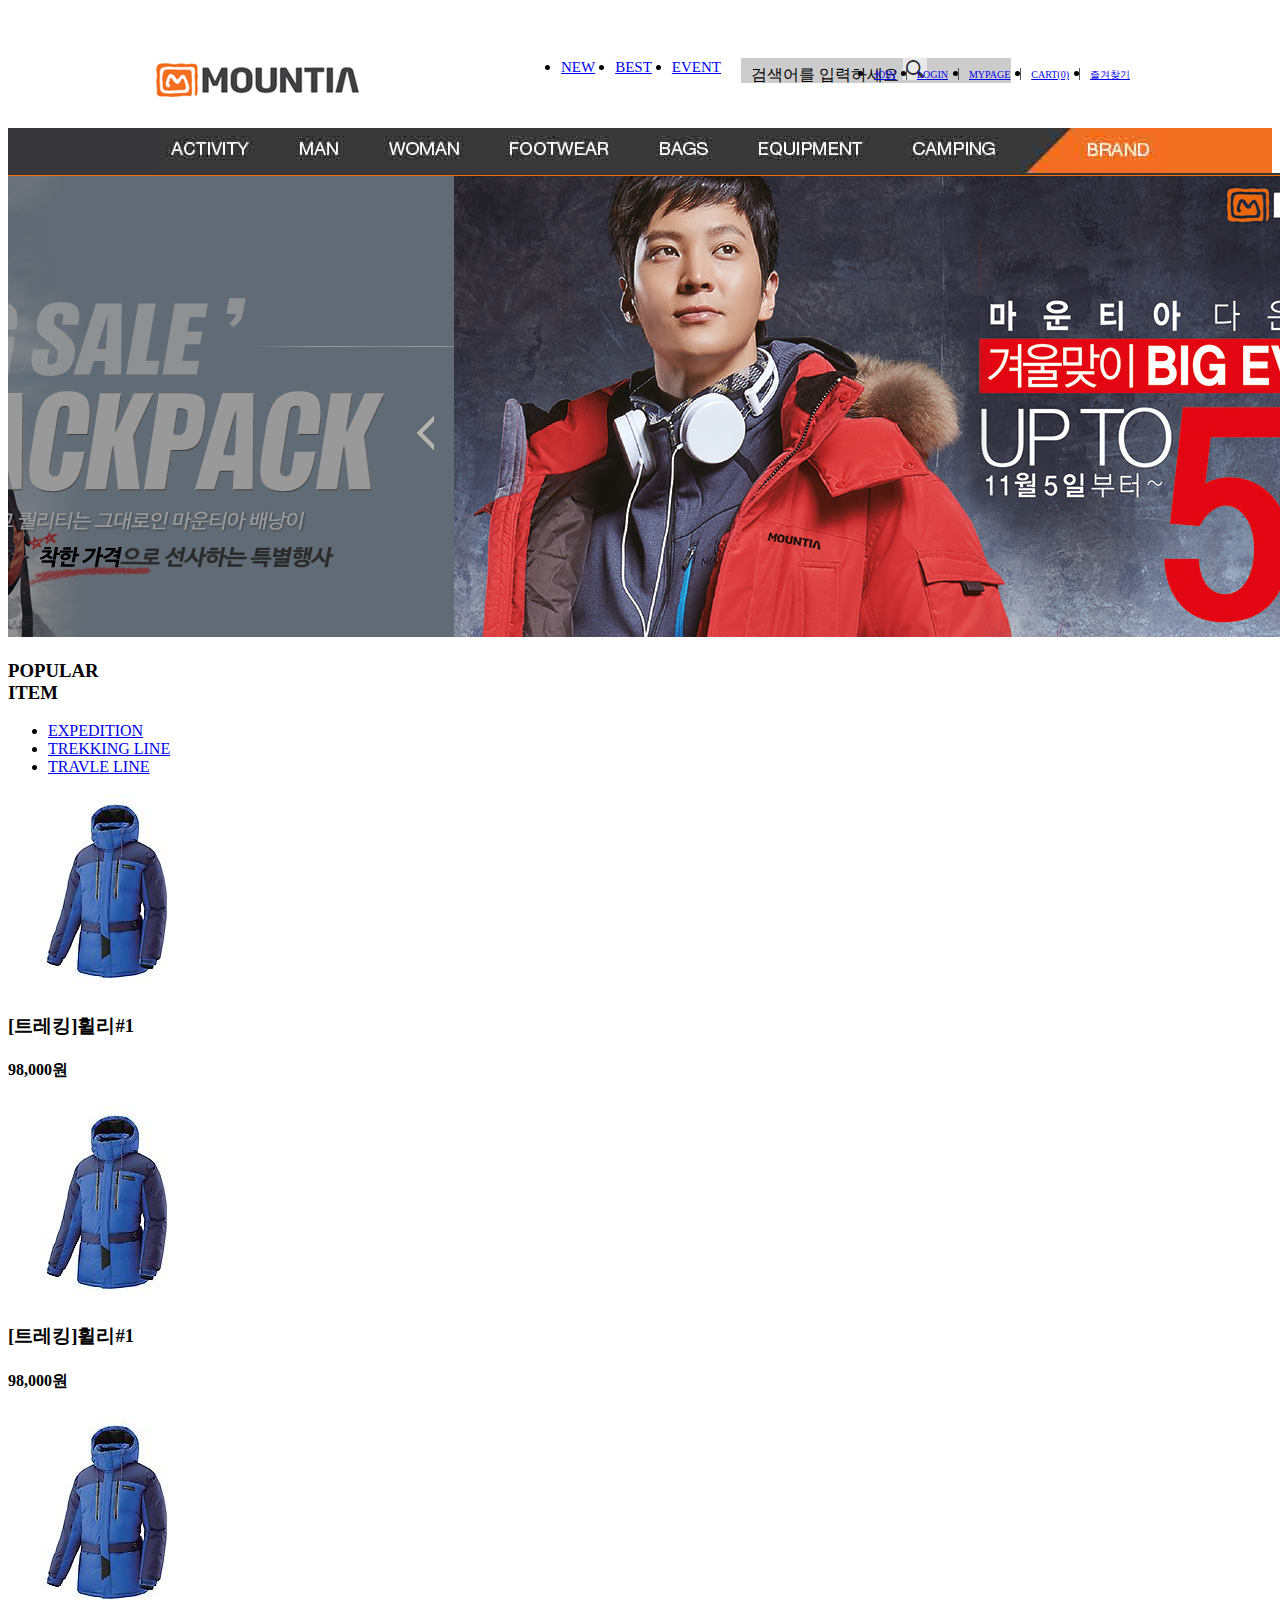
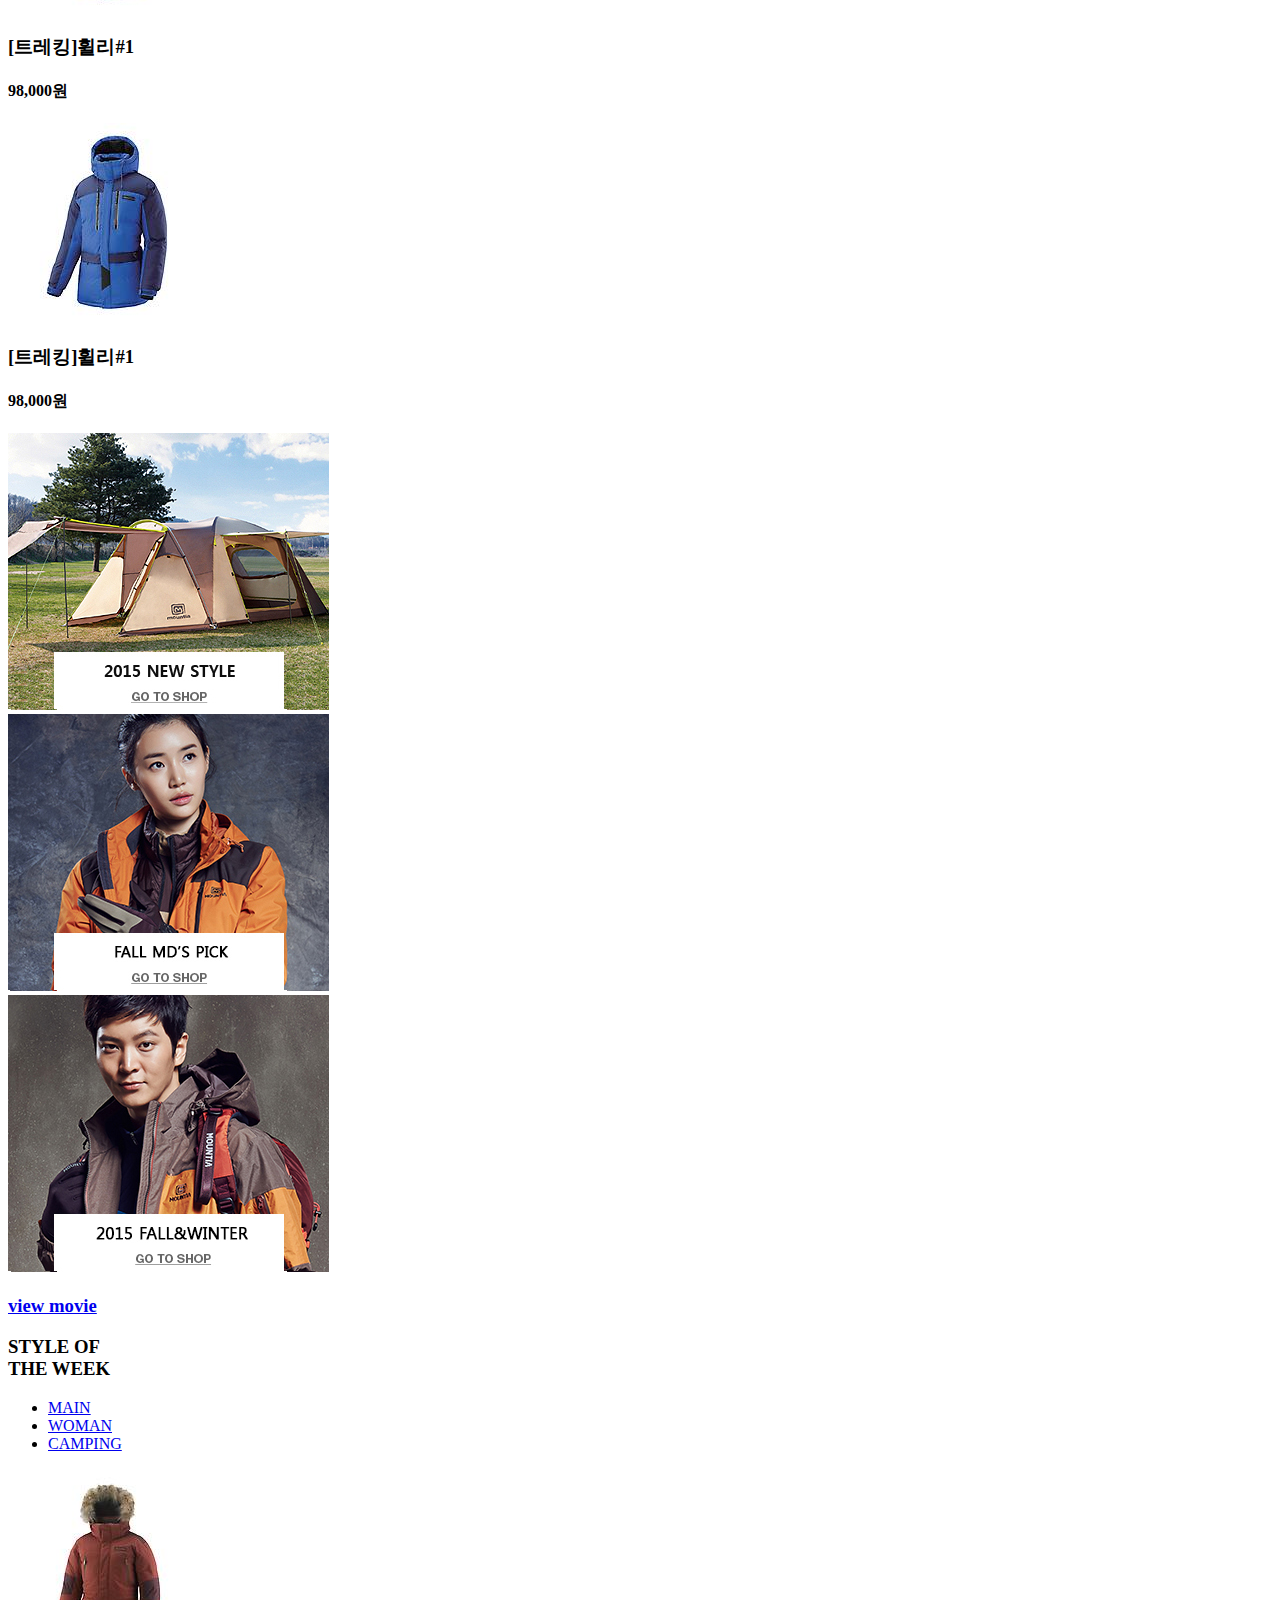
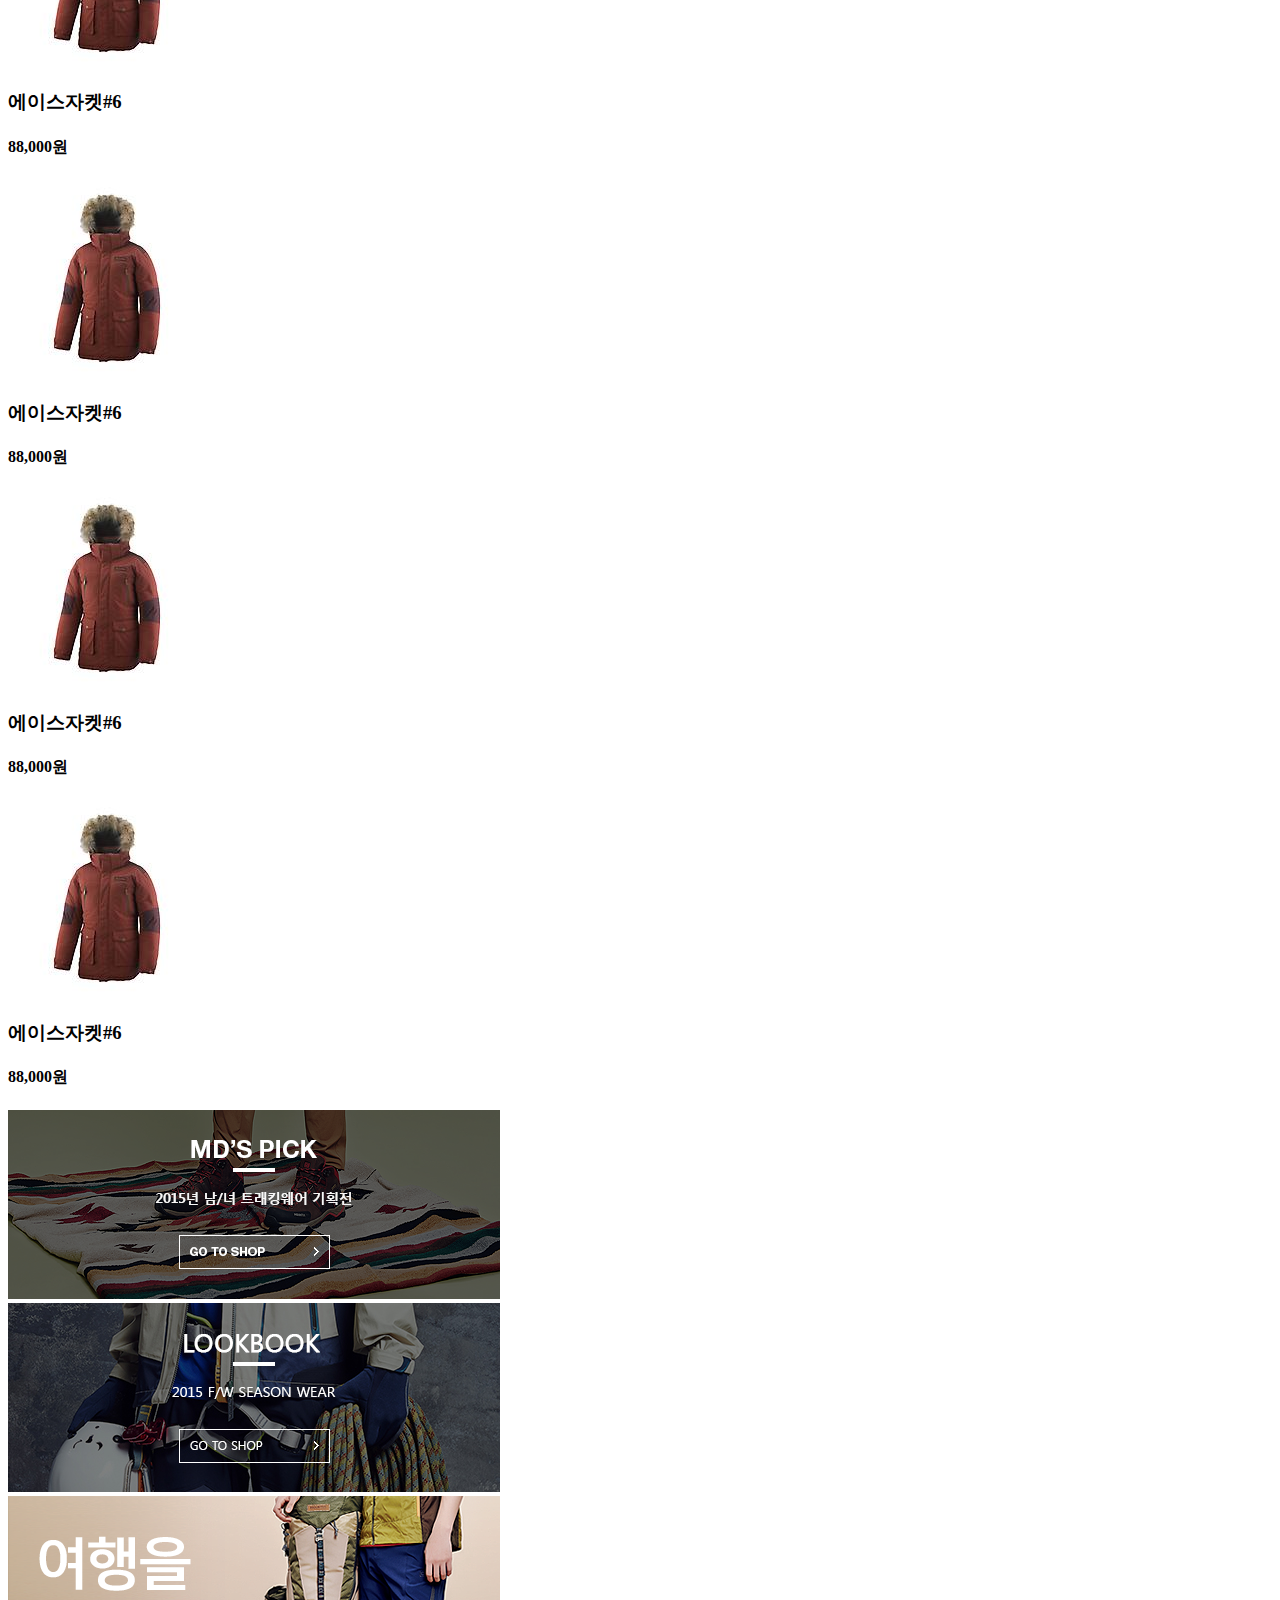
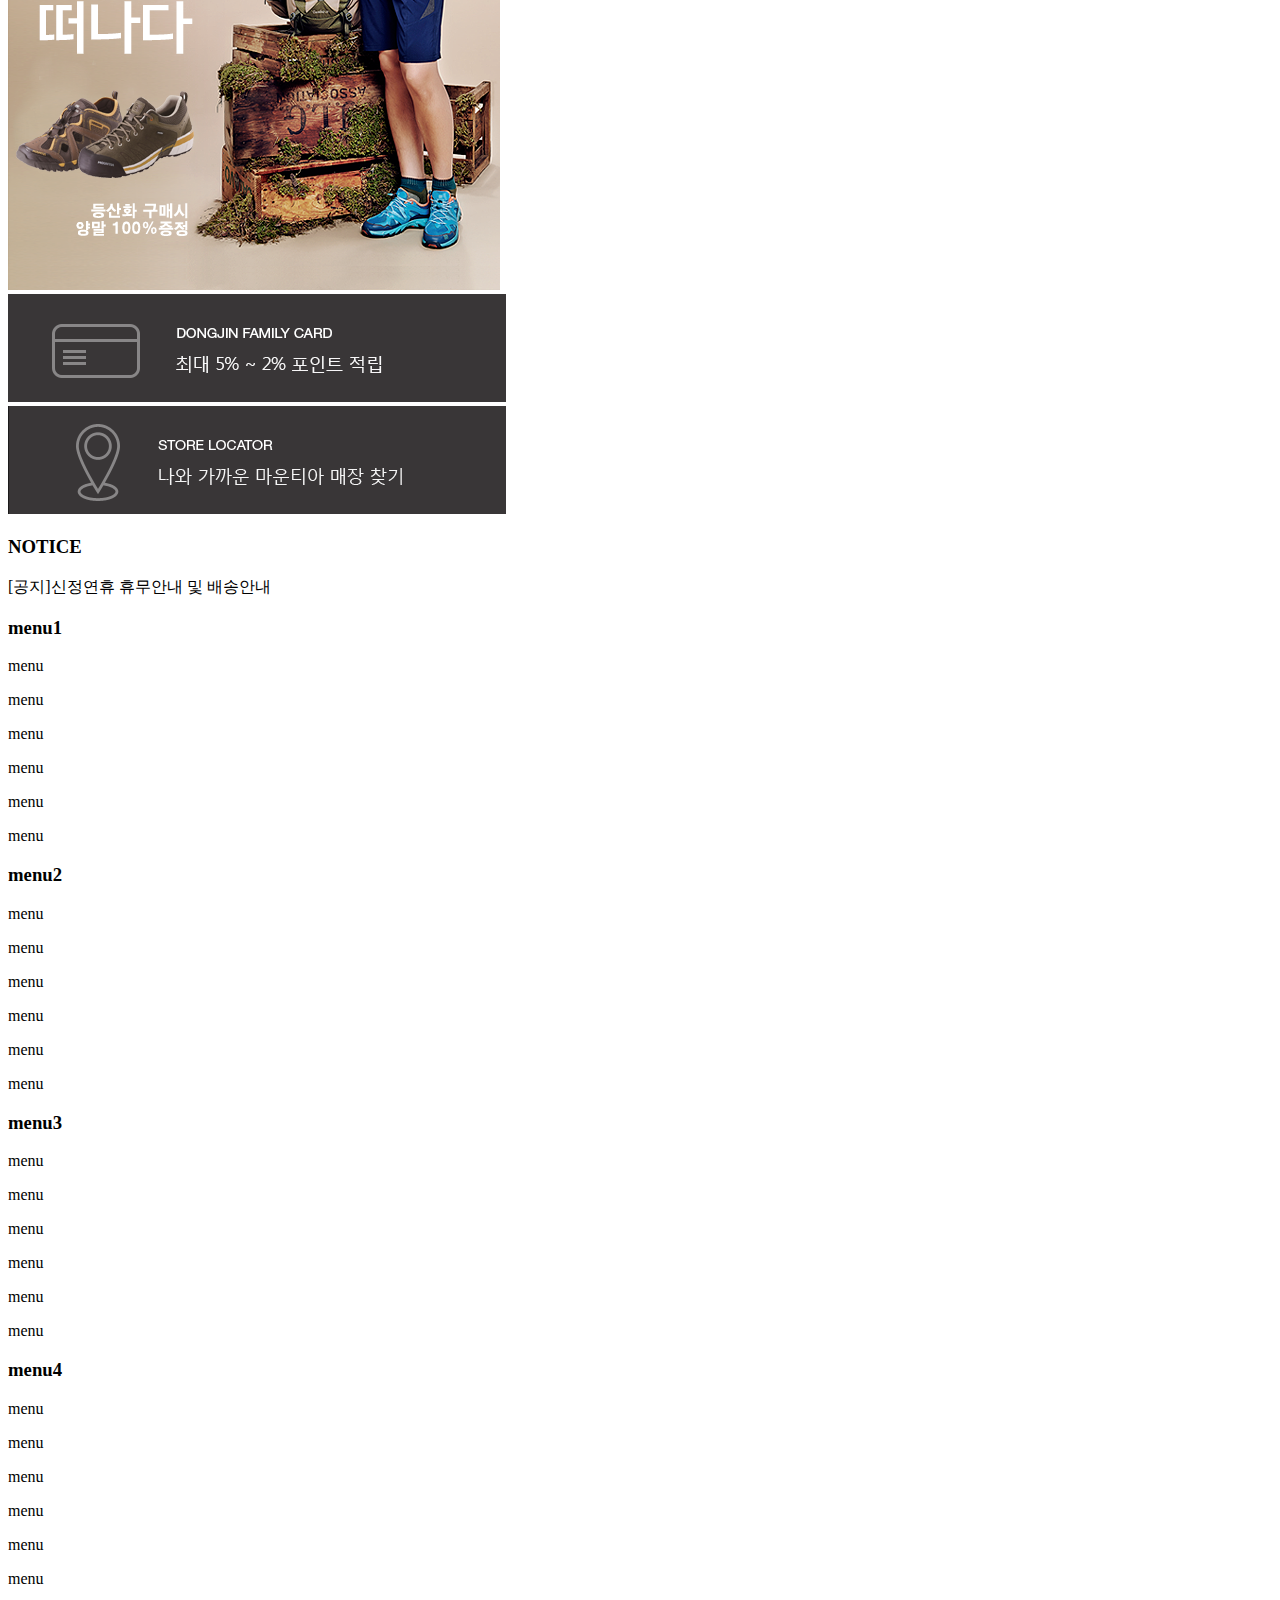
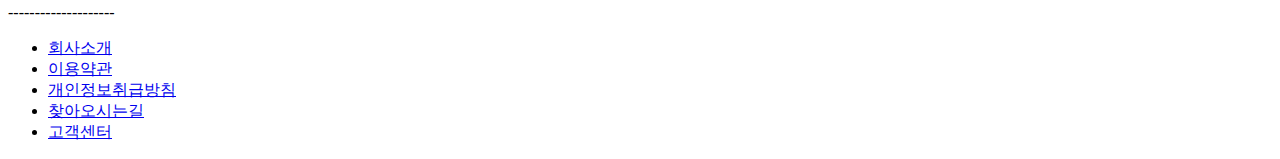
==== commit cf8e742b: "2" ====
--- a/index.html
+++ b/index.html
@@ -38,7 +38,8 @@
     </div>
    </div>
    <!-- 상단부분 메뉴 / header_mn, 상단메뉴 -->
-   <ul >
+   <div id="header_menu">
+   <ul>
        <li><a href="#"><img src="images/nav_01.jpg" alt=""/></a></li>
        <li><a href="#"><img src="images/nav_02.jpg" alt=""/></a></li>
        <li><a href="#"><img src="images/nav_03.jpg" alt=""/></a></li>
@@ -49,6 +50,7 @@
        <li><a href="#"><img src="images/nav_08.jpg" alt=""/></a></li>
        <li><a href="#"><img src="images/nav_09.jpg" alt=""/></a></li>
    </ul>
+</div>
   </div>
     <!-- 메인이미지 -->
 <div class="main_img"><img src="images/main_img.jpg"> </div>
--- a/css/style.css
+++ b/css/style.css
@@ -10,9 +10,14 @@
 
 #header_top {
   margin: 0 auto;
+  position: relative;
   width: 1000px;
   height: 120px;
+}
 
+#header_top .logo {
+  float: left;
+  margin: 50px 0 0 10px;
 }
 
 #header_top .info_mn {
@@ -27,7 +32,6 @@
   padding-right: 10px;
   margin-right: 10px;
   line-height: 10px;
-  font-size: 10px;
 }
 
 #header_top .info_mn li:last-child {
@@ -41,11 +45,6 @@
 }
 
 /* 여기까지 함, 4월24일, 일요일 오후 6시 */
-
-
-#header_top .logo {
-  float: left;
-}
 
 #header_top ul {
   float: left;
@@ -66,14 +65,6 @@
   font-size: 15px;
 }
 
-#header_top ul li:last-child {
-  margin-right: 0px;
-}
-
-#header_top ul li a{
-  font-size: 15px;
-}
-
 #header_top .input_serch {
   float: left;
   margin: 50px 0 0 20px;
@@ -90,4 +81,28 @@
 
 #header_top .input_search>a {
   float: right;
-}+}
+
+#header_menu {
+  width: 100%;
+  height: 45px;
+  background-image: url(../images/nav_area.jpg);
+  background-position: 50% 0;
+  background-repeat: no-repeat;
+}
+
+#header_menu ul {
+  margin: 0 auto;
+  width: 1005px;
+  font-size: 0;
+}
+
+#header_menu ul li {
+  display: inline;
+}
+
+#main_img {
+  float: left;
+  width: 100%;
+  height: 450px;
+  }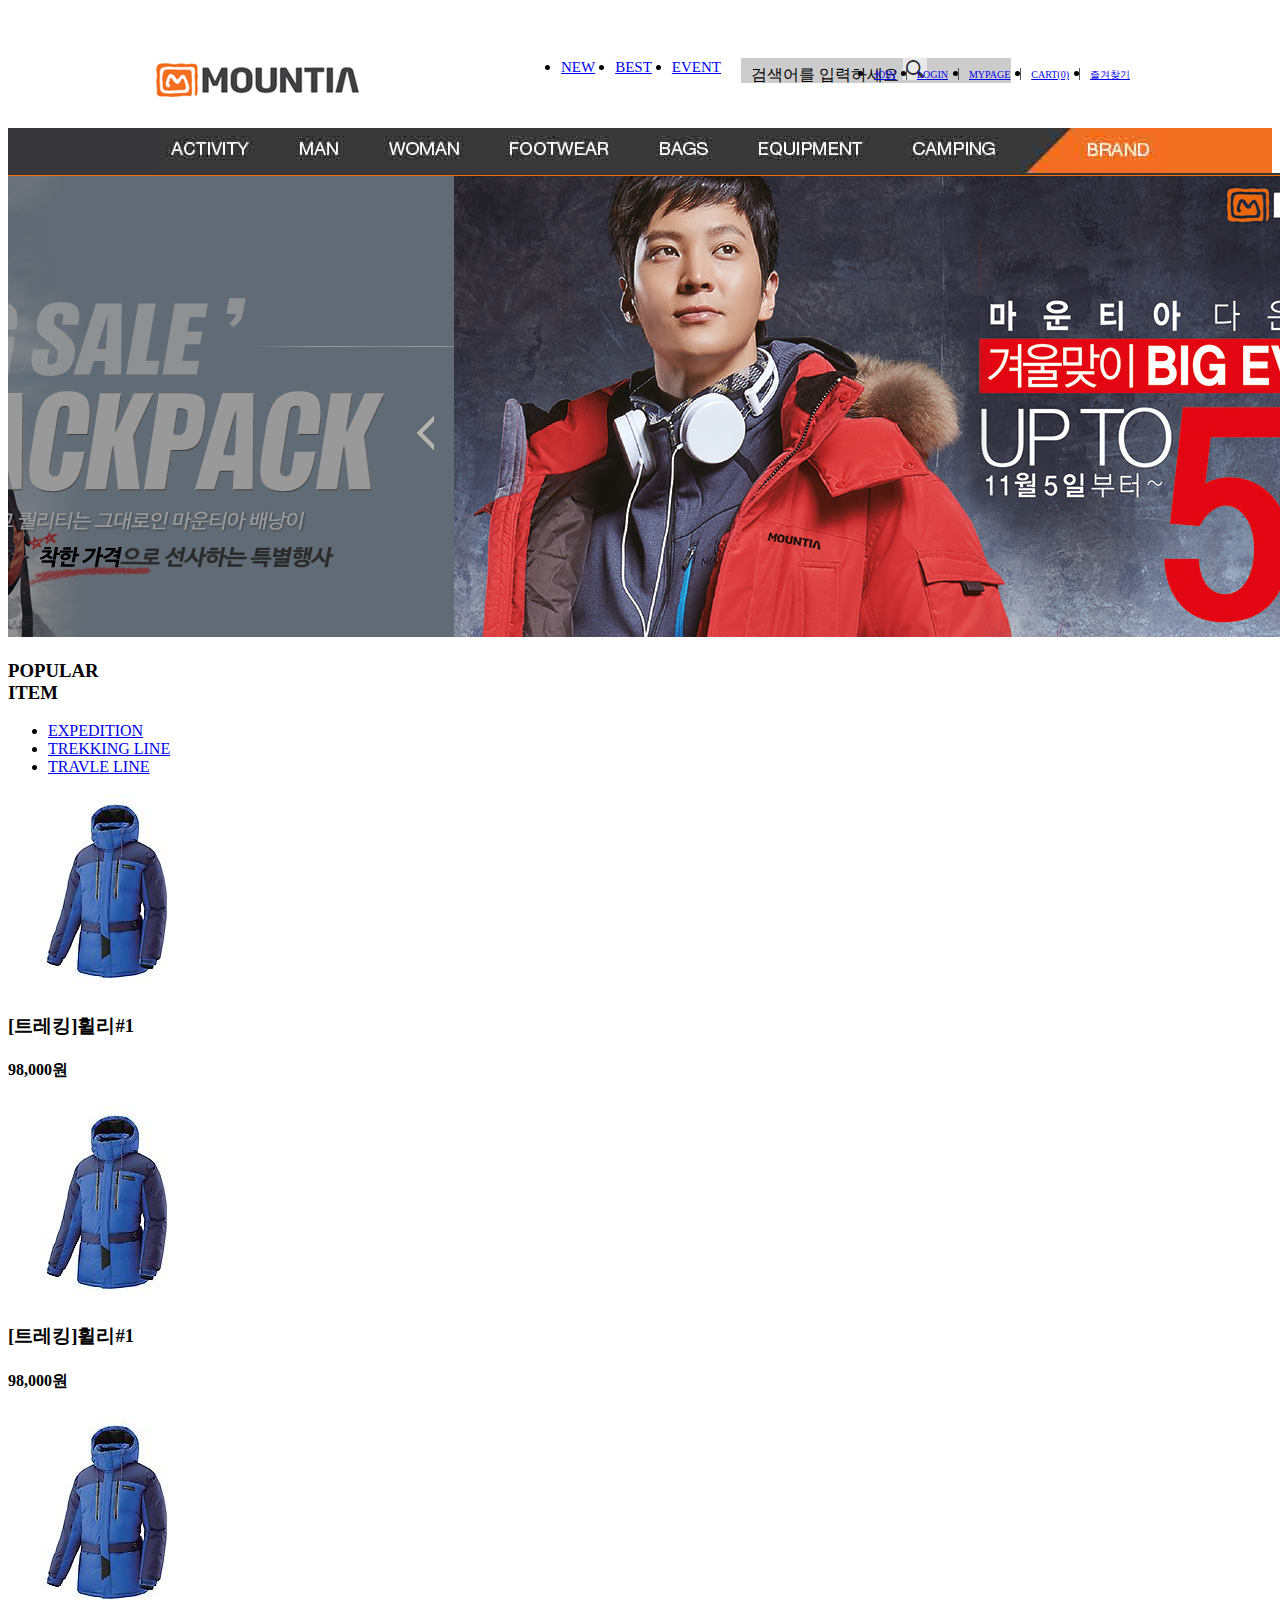
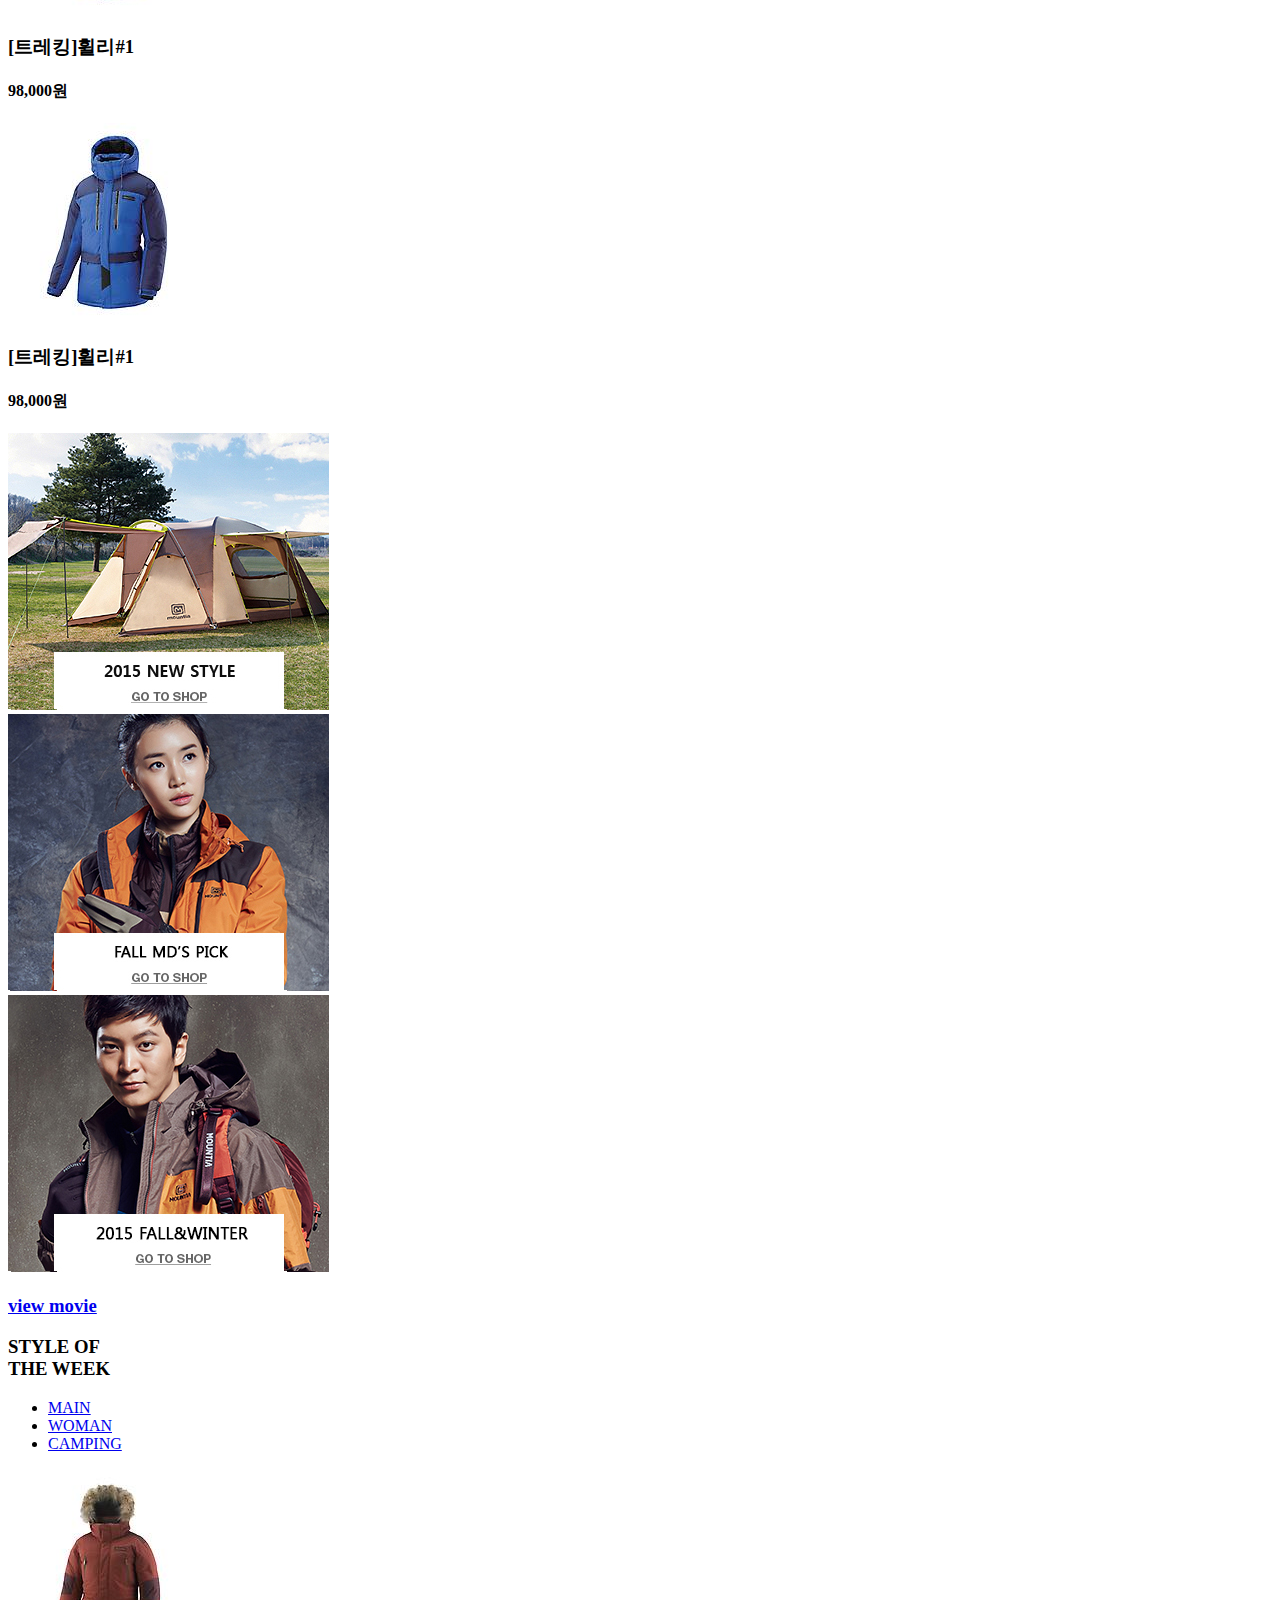
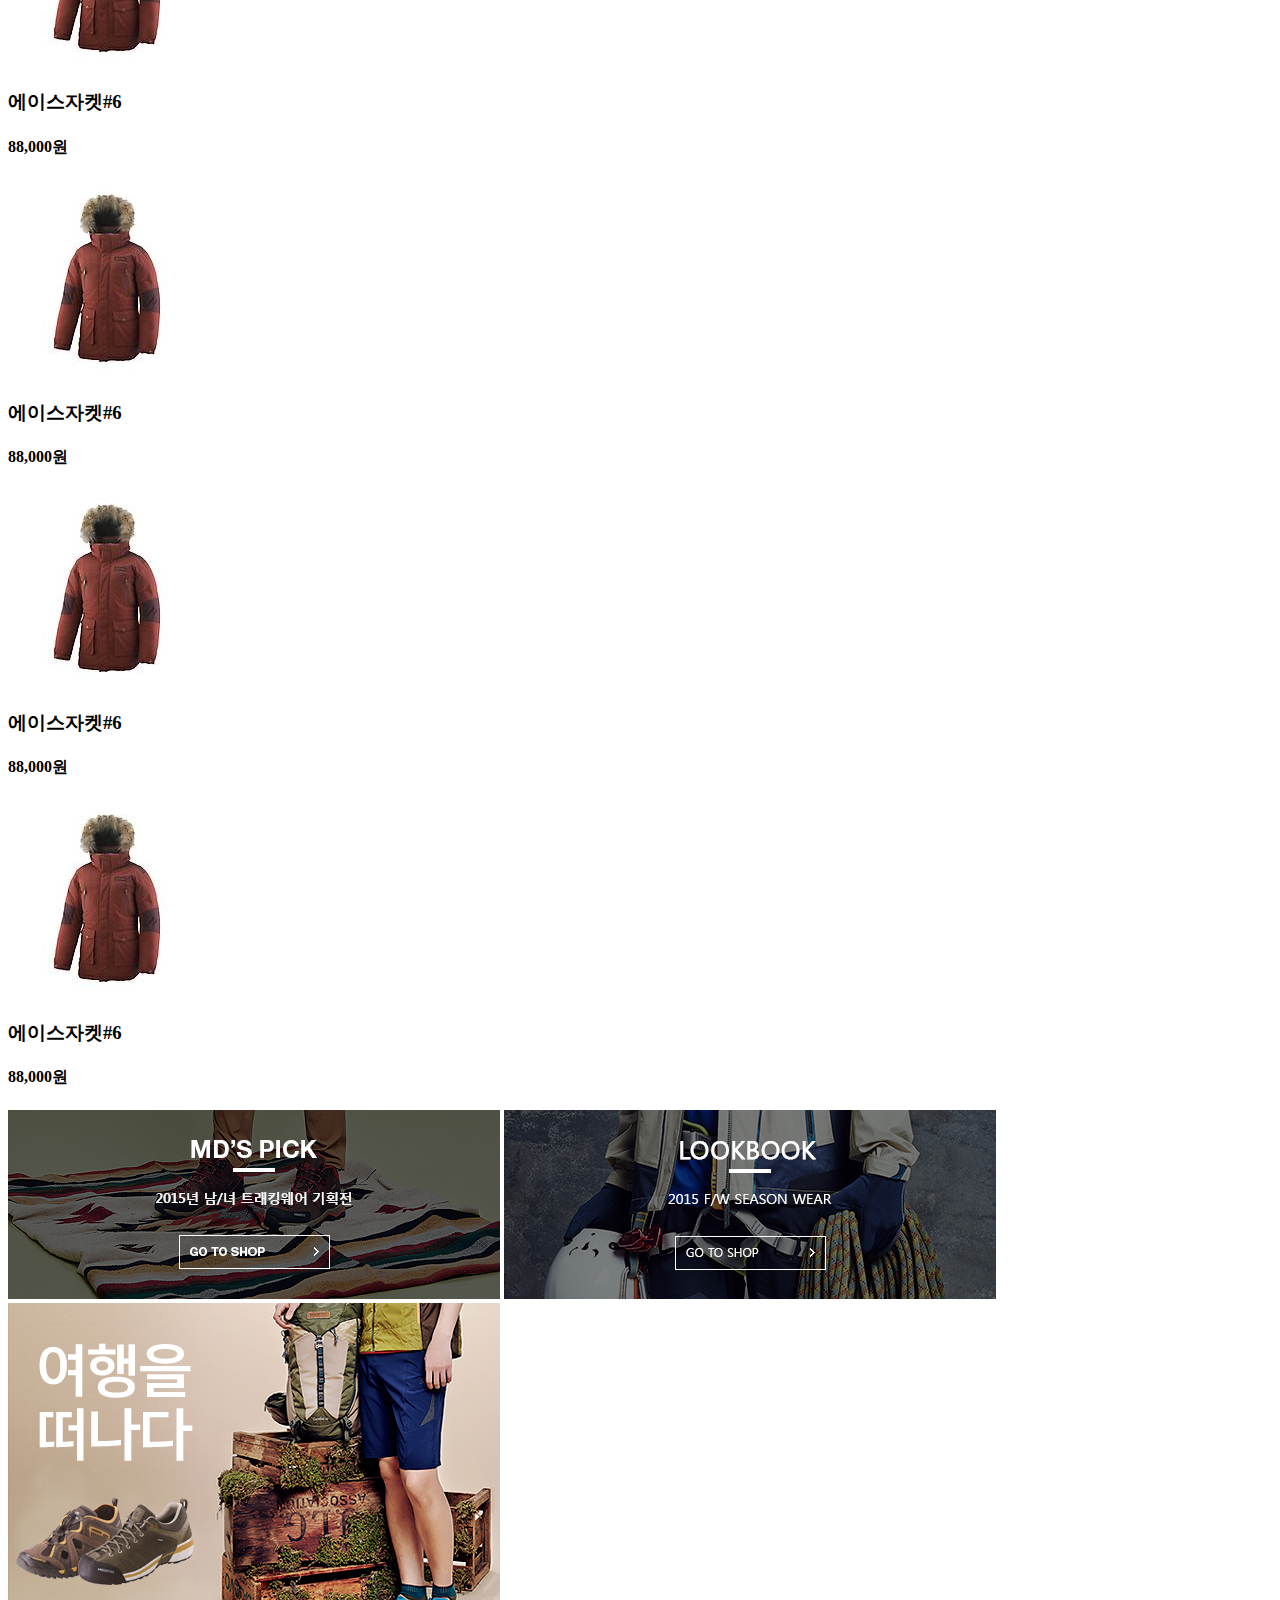
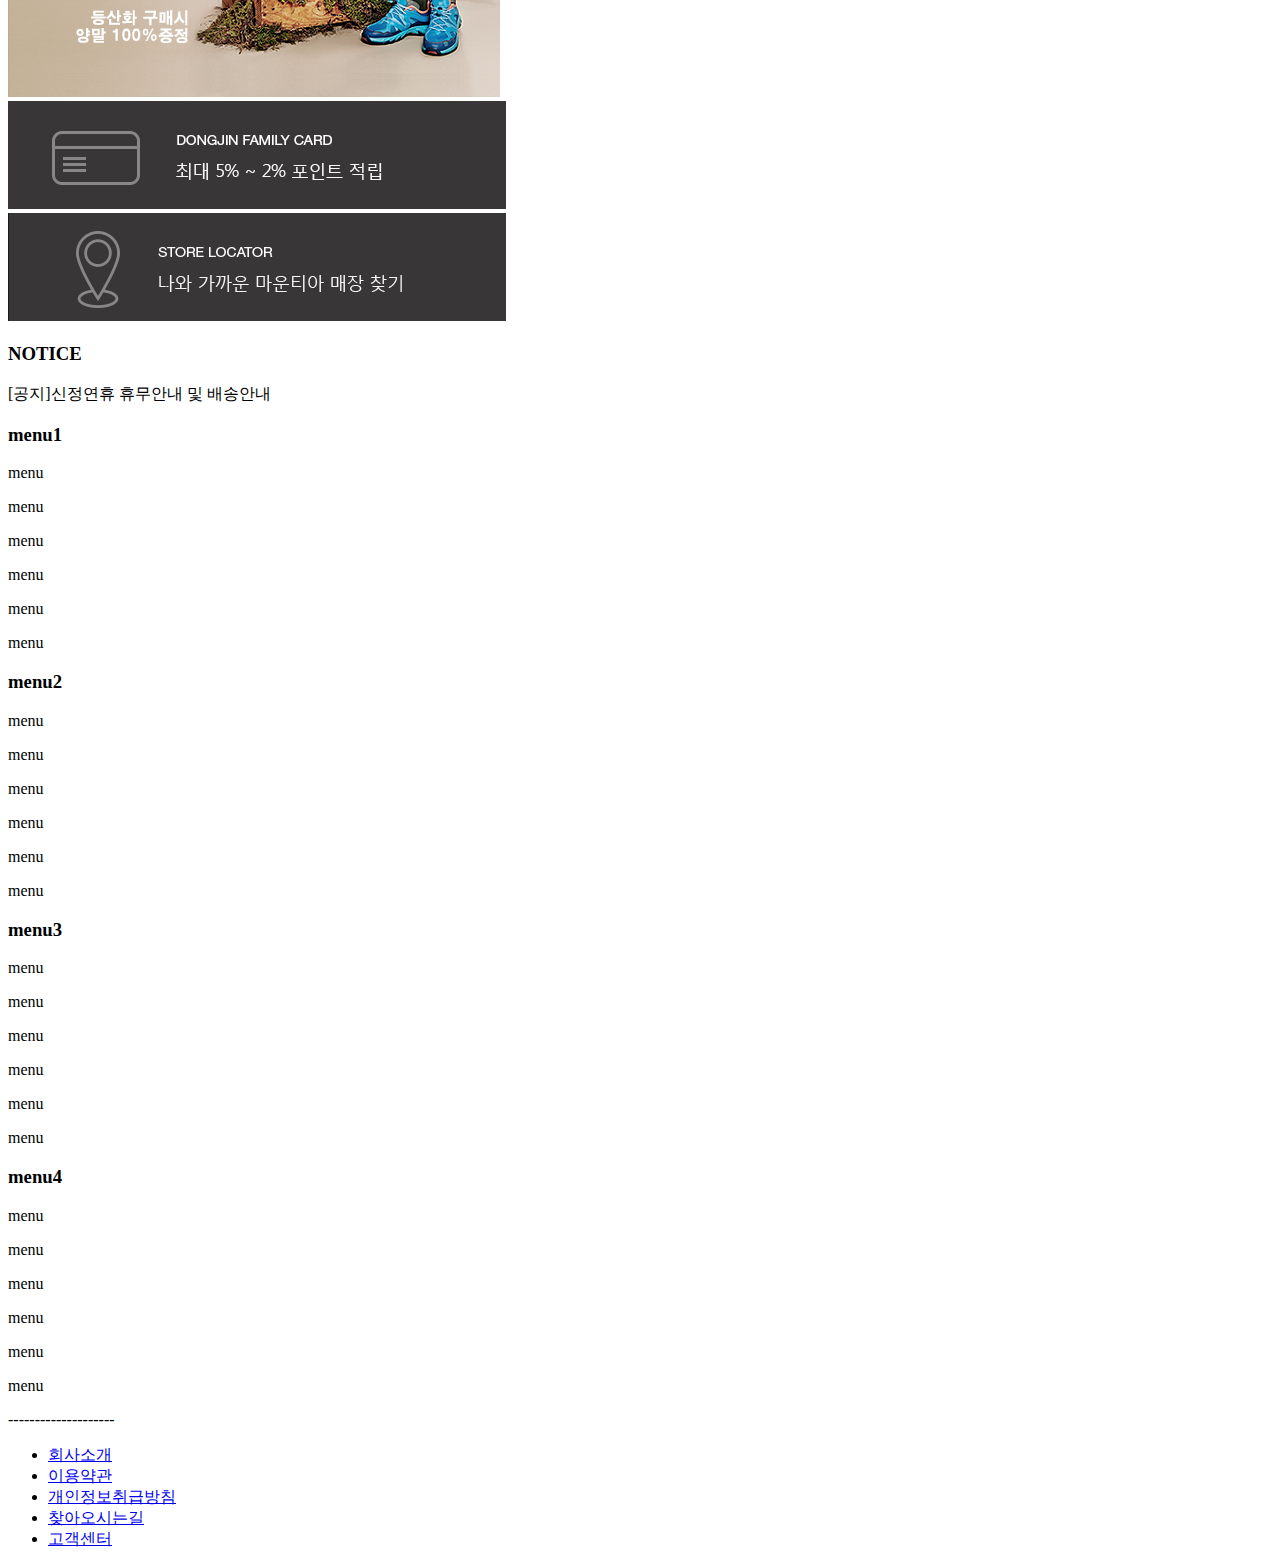
==== commit c29f5a89: "Update index.html" ====
--- a/index.html
+++ b/index.html
@@ -88,8 +88,8 @@
          </div>
      </div>
      <!-- 컨텐츠4 -->          
-     <div class="con_4">
-        <div class="con_4.1">
+     <div class="con_1">
+        <div class="con_1.1">
             <h3>
                 STYLE OF <br> THE WEEK
             </h3>
@@ -99,19 +99,21 @@
                 <li><a href="#">CAMPING</a></li>
             </ul>
         </div>
-        <div class="con_4.2">
-            <div class="con_4.2.1"><img src="images/1MQJDW411_0_198.jpg" alt=""/><h3>에이스자켓#6</h3><h4>88,000원</h4></div>
-            <div class="con_4.2.2"><img src="images/1MQJDW411_0_198.jpg" alt=""/><h3>에이스자켓#6</h3><h4>88,000원</h4></div>
-            <div class="con_4.2.3"><img src="images/1MQJDW411_0_198.jpg" alt=""/><h3>에이스자켓#6</h3><h4>88,000원</h4></div>
-            <div class="con_4.2.4"><img src="images/1MQJDW411_0_198.jpg" alt=""/><h3>에이스자켓#6</h3><h4>88,000원</h4></div>
+        <div class="con_1.2">
+            <div class="con_1.2.1"><img src="images/1MQJDW411_0_198.jpg" alt=""/><h3>에이스자켓#6</h3><h4>88,000원</h4></div>
+            <div class="con_1.2.2"><img src="images/1MQJDW411_0_198.jpg" alt=""/><h3>에이스자켓#6</h3><h4>88,000원</h4></div>
+            <div class="con_1.2.3"><img src="images/1MQJDW411_0_198.jpg" alt=""/><h3>에이스자켓#6</h3><h4>88,000원</h4></div>
+            <div class="con_1.2.4"><img src="images/1MQJDW411_0_198.jpg" alt=""/><h3>에이스자켓#6</h3><h4>88,000원</h4></div>
         </div>
     </div>
      <!-- 컨텐츠5 -->          
      <div class="con_5">
-         <div class="con_5.1"><img src="images/goto_shop01.png" alt=""/></div>
-         <div class="con_5.2"><img src="images/goto_shop02.png" alt=""/></div>
-         <div class="con_5.3"><img src="images/goto_shop03.png" alt=""/></div>
-     </div>
+         <div> 
+           <img src="images/goto_shop01.png" alt=""/>
+           <img src="images/goto_shop02.png" alt=""/>
+         </div>
+           <img src="images/goto_shop03.png" alt=""/>
+      </div>
      <!-- 컨텐츠6 -->          
      <div class="con_6">
        <div class="con_6.1">
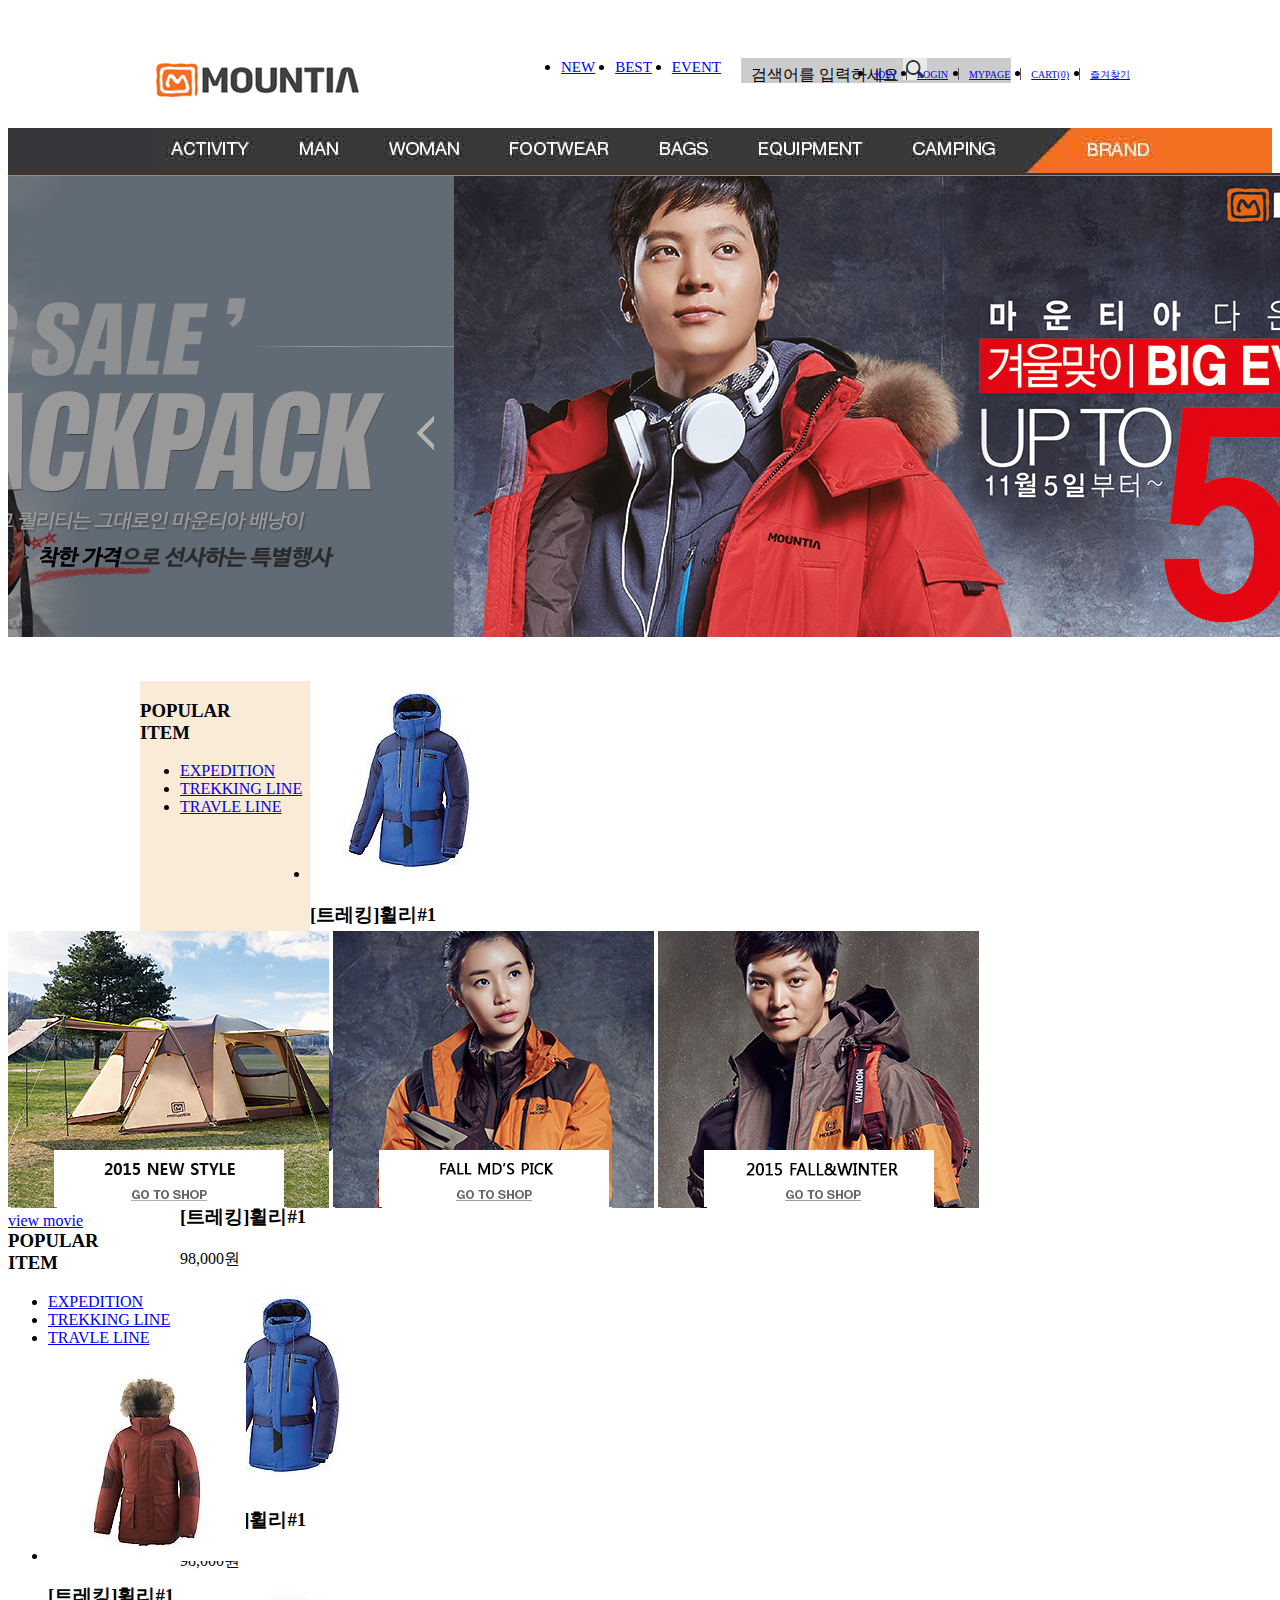
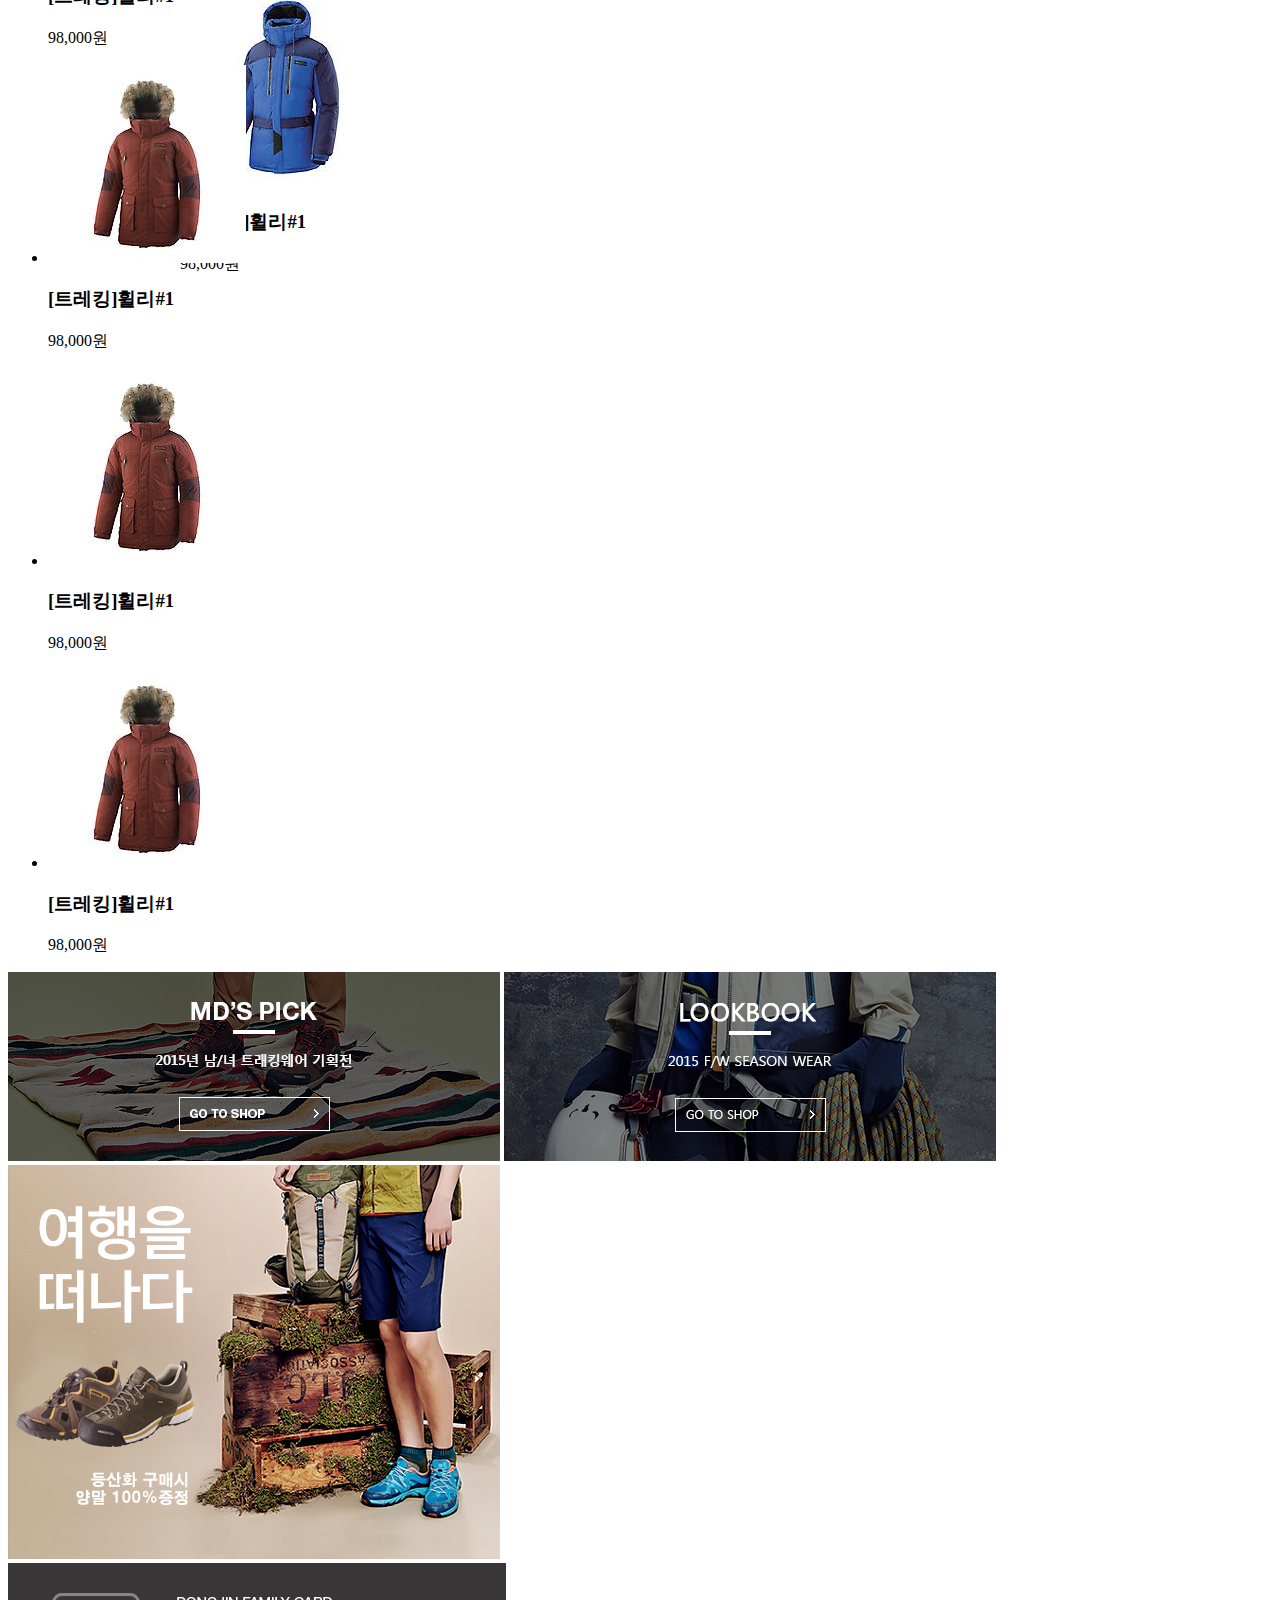
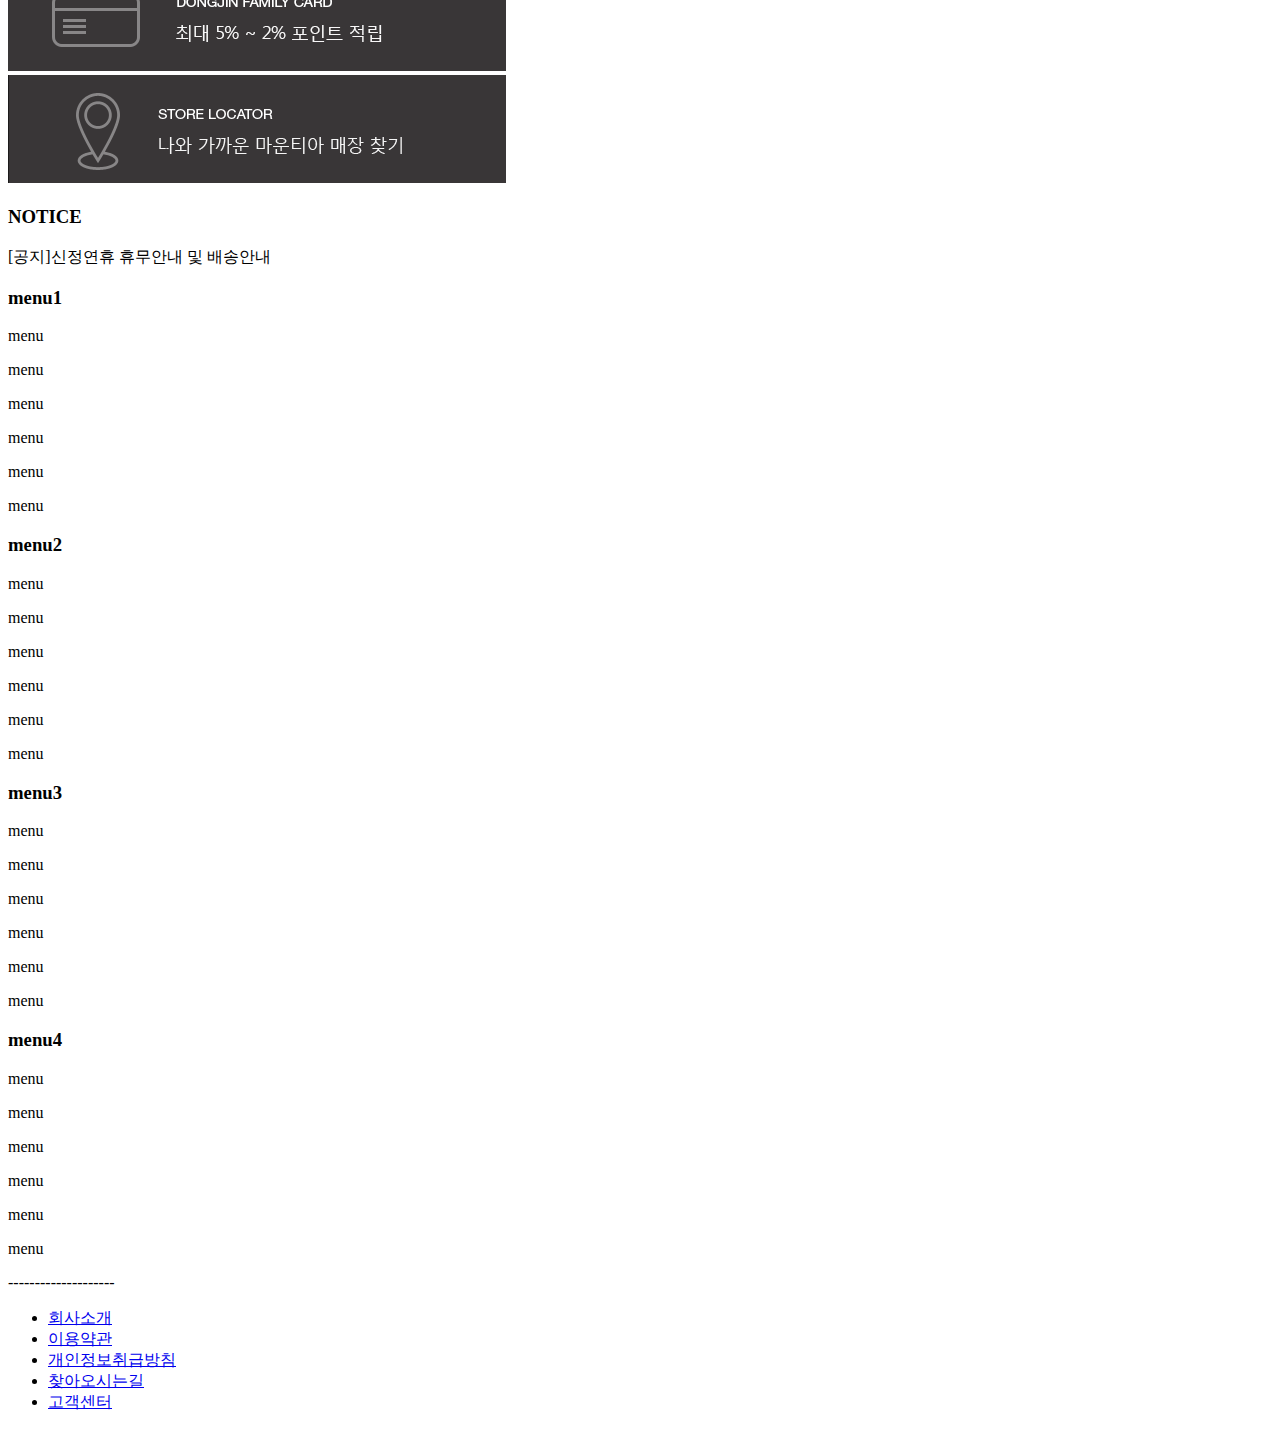
==== commit d35d51d0: "3" ====
--- a/index.html
+++ b/index.html
@@ -55,9 +55,10 @@
     <!-- 메인이미지 -->
 <div class="main_img"><img src="images/main_img.jpg"> </div>
     <!-- 컨텐츠부분 -->
+  <div id="contents">
      <!-- 컨텐츠1 -->    
       <div class="con_1">
-          <div class="con_1.1">
+          <div class="con_11">
               <h3>
                   POPULAR <br> ITEM
               </h3>
@@ -67,45 +68,76 @@
                   <li><a href="#">TRAVLE LINE</a></li>
               </ul>
           </div>
-          <div class="con_1.2">
-              <div class="con_1.2.1"><img src="images/1MQJDW402_0_198.jpg" alt=""/><h3>[트레킹]휠리#1</h3><h4>98,000원</h4></div>
-              <div class="con_1.2.2"><img src="images/1MQJDW402_0_198.jpg" alt=""/><h3>[트레킹]휠리#1</h3><h4>98,000원</h4></div>
-              <div class="con_1.2.3"><img src="images/1MQJDW402_0_198.jpg" alt=""/><h3>[트레킹]휠리#1</h3><h4>98,000원</h4></div>
-              <div class="con_1.2.4"><img src="images/1MQJDW402_0_198.jpg" alt=""/><h3>[트레킹]휠리#1</h3><h4>98,000원</h4></div>
-          </div>
+          <ul class="con_12">
+              <li>
+                  <img src="images/1MQJDW402_0_198.jpg" alt=""/>
+                  <h3>[트레킹]휠리#1</h3>
+                  <p>98,000원</p>
+              </li>
+              <li>
+                <img src="images/1MQJDW402_0_198.jpg" alt=""/>
+                <h3>[트레킹]휠리#1</h3>
+                <p>98,000원</p>
+            </li>
+            <li>
+                <img src="images/1MQJDW402_0_198.jpg" alt=""/>
+                <h3>[트레킹]휠리#1</h3>
+                <p>98,000원</p>
+            </li>
+            <li>
+                <img src="images/1MQJDW402_0_198.jpg" alt=""/>
+                <h3>[트레킹]휠리#1</h3>
+                <p>98,000원</p>
+            </li> 
+          </ul>
       </div>
      <!-- 컨텐츠2 -->    
      <div class="con_2">
-        <div class="con_2.1"><img src="images/banner01.jpg" alt=""/></div>
-        <div class="con_2.2"><img src="images/banner02.jpg" alt=""/></div>
-        <div class="con_2.3"><img src="images/banner03.jpg" alt=""/></div>
+        <a href="#"><img src="images/banner01.jpg" alt=""/></a>
+        <a href="#"><img src="images/banner02.jpg" alt=""/></a>
+        <a href="#"><img src="images/banner03.jpg" alt=""/></a>
     </div>
      <!-- 컨텐츠3-->    
      <div class="con_3">
-         <div class="con_3_img"></div>
-         <div class="in_view">
-             <h3><a href="#">view movie</a></h3>
-         </div>
+      <a href="#" class="btn">view movie</a></>
      </div>
-     <!-- 컨텐츠4 -->          
+     </div>
+     <!-- 컨텐츠1과 동일 포멧 -->          
      <div class="con_1">
-        <div class="con_1.1">
+        <div class="con_11">
             <h3>
-                STYLE OF <br> THE WEEK
+                POPULAR <br> ITEM
             </h3>
             <ul>
-                <li><a href="#">MAIN</a></li>
-                <li><a href="#">WOMAN</a></li>
-                <li><a href="#">CAMPING</a></li>
+                <li><a href="#">EXPEDITION</a></li>
+                <li><a href="#">TREKKING LINE</a></li>
+                <li><a href="#">TRAVLE LINE</a></li>
             </ul>
         </div>
-        <div class="con_1.2">
-            <div class="con_1.2.1"><img src="images/1MQJDW411_0_198.jpg" alt=""/><h3>에이스자켓#6</h3><h4>88,000원</h4></div>
-            <div class="con_1.2.2"><img src="images/1MQJDW411_0_198.jpg" alt=""/><h3>에이스자켓#6</h3><h4>88,000원</h4></div>
-            <div class="con_1.2.3"><img src="images/1MQJDW411_0_198.jpg" alt=""/><h3>에이스자켓#6</h3><h4>88,000원</h4></div>
-            <div class="con_1.2.4"><img src="images/1MQJDW411_0_198.jpg" alt=""/><h3>에이스자켓#6</h3><h4>88,000원</h4></div>
-        </div>
-    </div>
+        <ul class="con_12">
+            <li>
+                <img src="images/1MQJDW411_0_198.jpg" alt=""/>
+                <h3>[트레킹]휠리#1</h3>
+                <p>98,000원</p>
+            </li>
+            <li>
+              <img src="images/1MQJDW411_0_198.jpg" alt=""/>
+              <h3>[트레킹]휠리#1</h3>
+              <p>98,000원</p>
+          </li>
+          <li>
+              <img src="images/1MQJDW411_0_198.jpg" alt=""/>
+              <h3>[트레킹]휠리#1</h3>
+              <p>98,000원</p>
+          </li>
+          <li>
+              <img src="images/1MQJDW411_0_198.jpg" alt=""/>
+              <h3>[트레킹]휠리#1</h3>
+              <p>98,000원</p>
+          </li> 
+        </ul>
+    </div>
+      <!-- 0427 오후6시 35분 여기까지 함 -->
      <!-- 컨텐츠5 -->          
      <div class="con_5">
          <div> 
@@ -125,6 +157,7 @@
            <p>[공지]신정연휴 휴무안내 및 배송안내</p>
        </div>
      </div>
+    </div>
     <!-- 하단부분 -->
     <footer>
         <div class="f_menu">
--- a/css/style.css
+++ b/css/style.css
@@ -105,4 +105,23 @@
   float: left;
   width: 100%;
   height: 450px;
-  }+  }
+
+#contents {
+  float: left;
+  width: 100%;
+}
+
+#contents .con_1 {
+  margin: 0 auto;
+  margin-top: 40px;
+  width: 1000px;
+  height: 250px;
+}
+
+#contents .con_1 .con_11 {
+  float: left;
+  width: 170px;
+  height: 250px;
+  background-color: antiquewhite; 
+}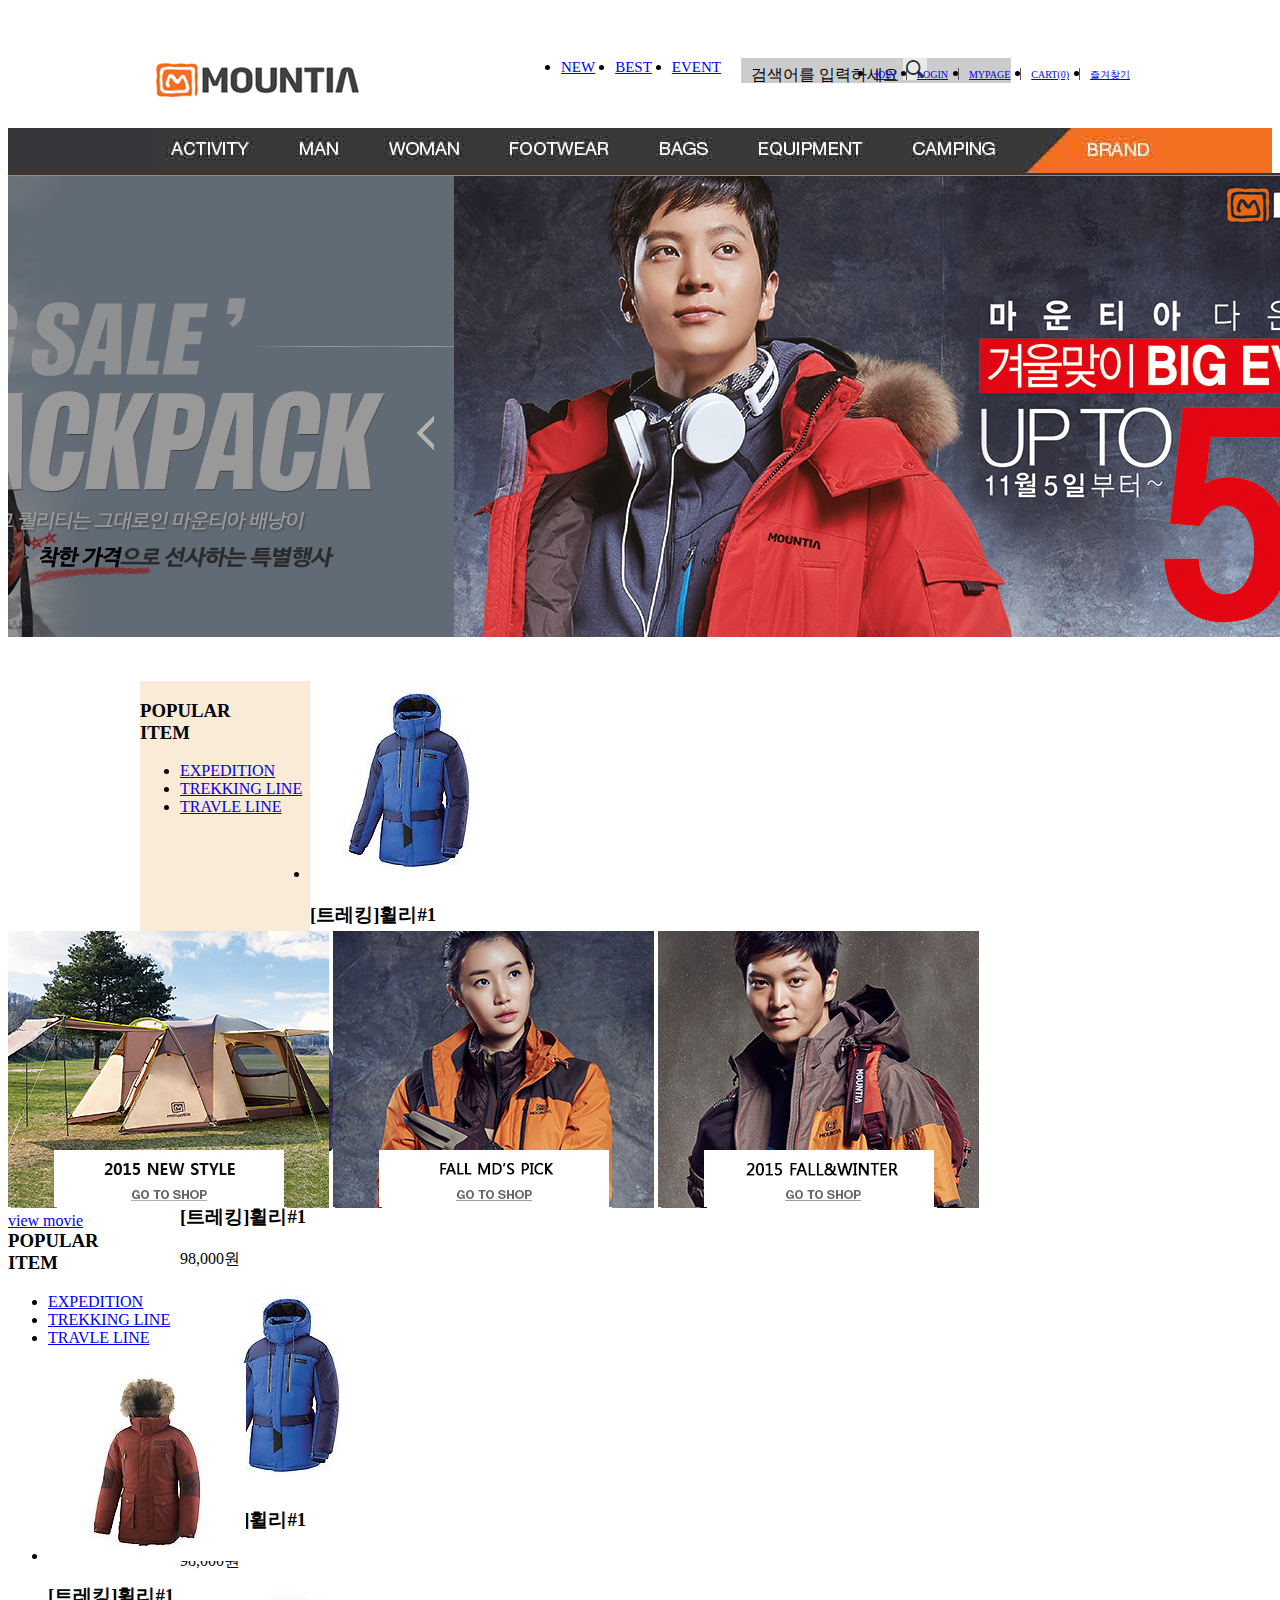
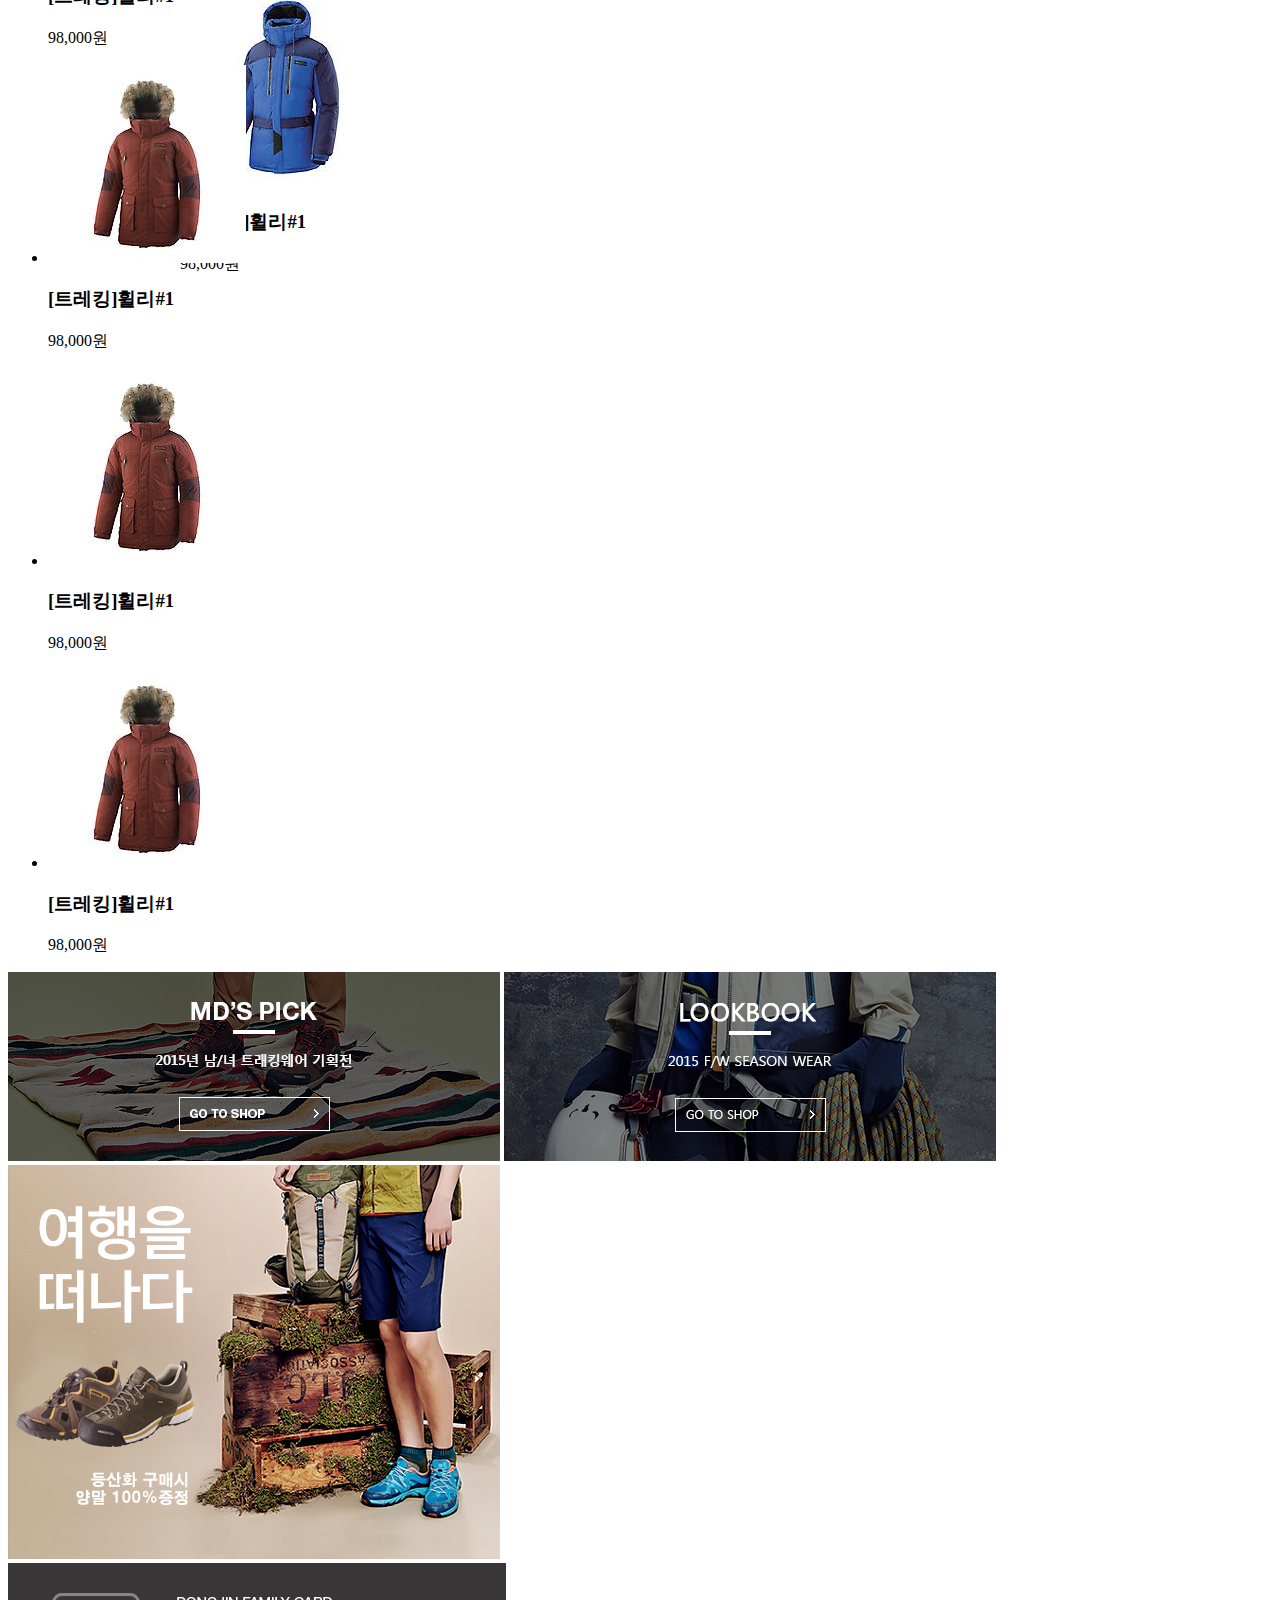
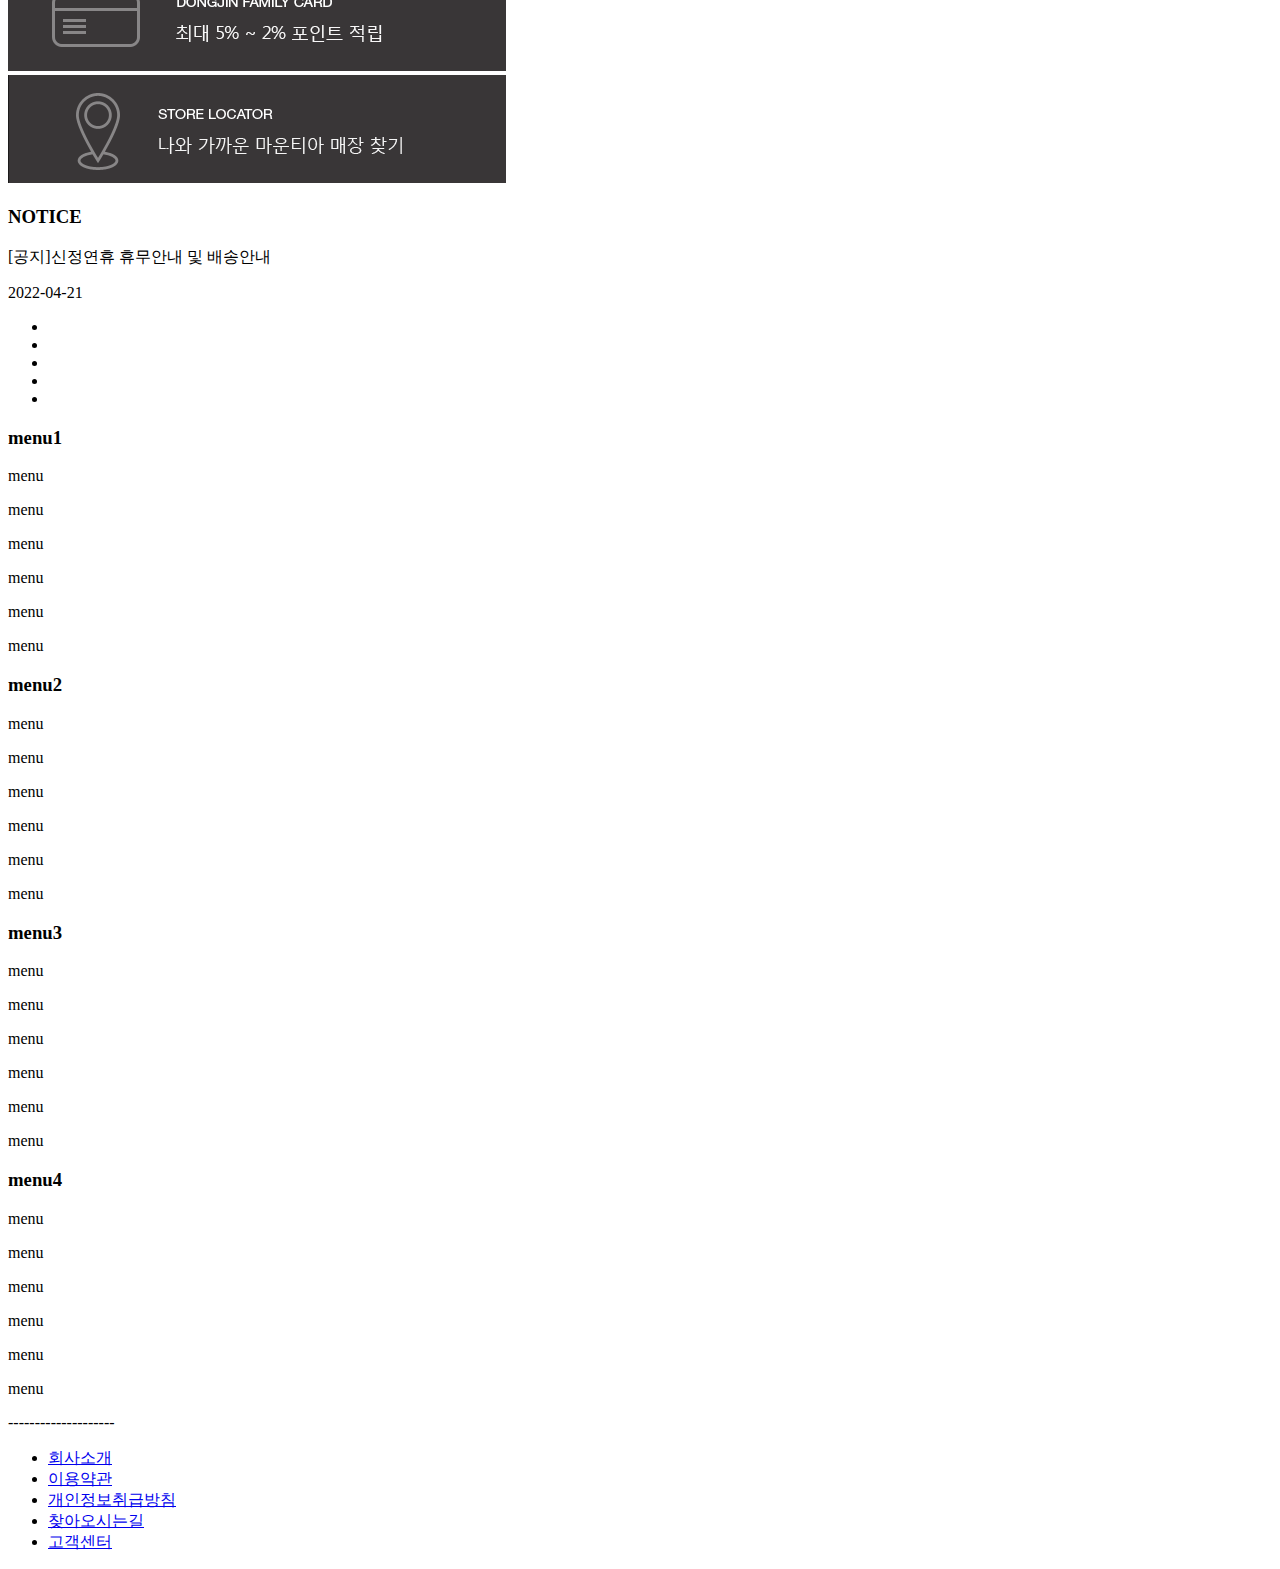
==== commit 026ba328: "1" ====
--- a/index.html
+++ b/index.html
@@ -148,18 +148,39 @@
       </div>
      <!-- 컨텐츠6 -->          
      <div class="con_6">
-       <div class="con_6.1">
-           <div class="con_6.1.1"><img src="/images/footer_top02.png" alt=""/></div>
-           <div class="con_6.1.2"><img src="/images/footer_top01.png" alt=""/></div>
+       <div class="con_61">
+           <div class="con_611"><img src="/images/footer_top02.png" alt=""/></div>
+           <div class="con_612"><img src="/images/footer_top01.png" alt=""/></div>
        </div>
-       <div class="con_6.2">
+       <div class="con_62">
            <h3>NOTICE</h3>
            <p>[공지]신정연휴 휴무안내 및 배송안내</p>
+           <span>2022-04-21</span>
        </div>
      </div>
     </div>
     <!-- 하단부분 -->
-    <footer>
+    <div id="footer">
+        <div class="main">
+            <ul>
+                <li class="firstli"></li>
+                <li></li>
+                <li></li>
+                <li></li>
+                <li></li>
+            </ul>
+            <ul></ul>
+            <ul></ul>
+            <ul></ul>
+            <ul></ul>
+        </div>
+        <div class="callcenter">
+            <h3></h3>
+        </div>
+
+
+
+
         <div class="f_menu">
             <div class="f_menu1">
                 <h3>menu1</h3>
@@ -208,7 +229,7 @@
                 <li><a href="#">고객센터</a></li>
             </ul>
         </div>
-    </footer>
+    </div>
 
 </div>
 </body>
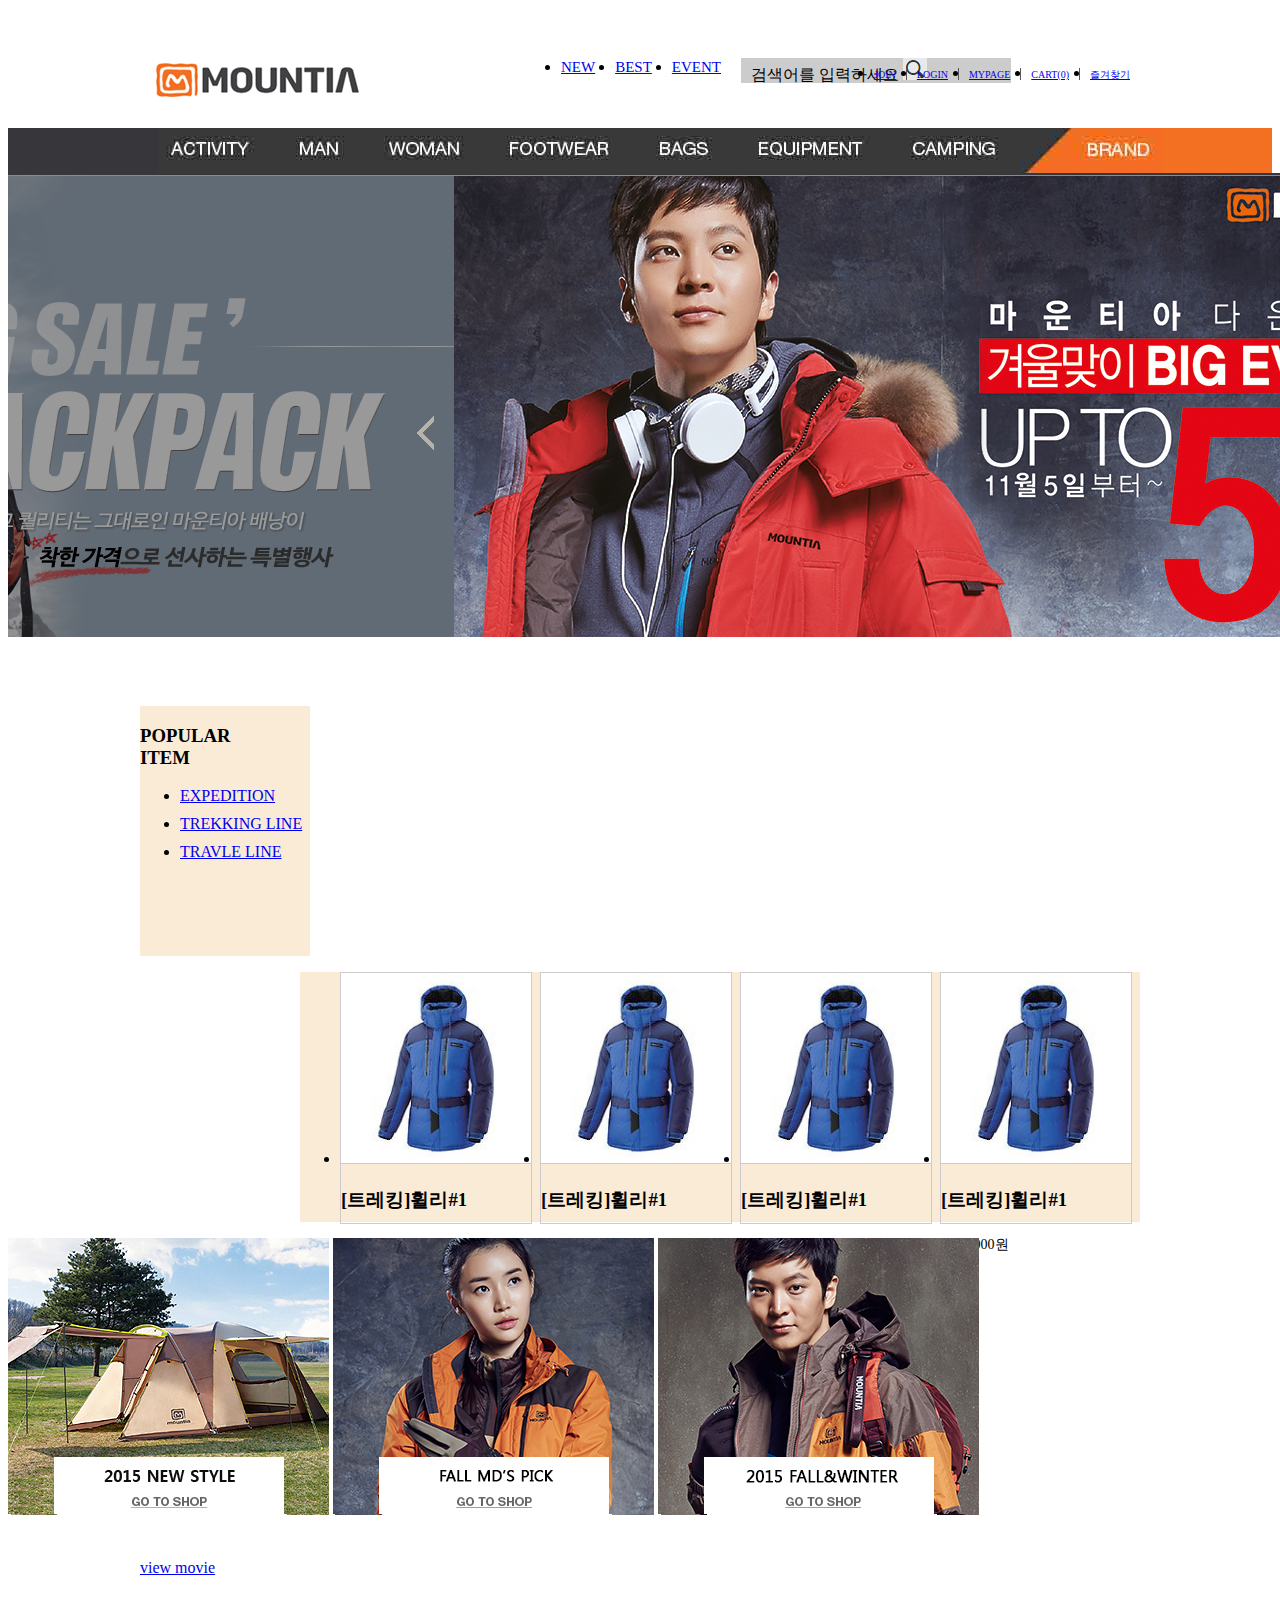
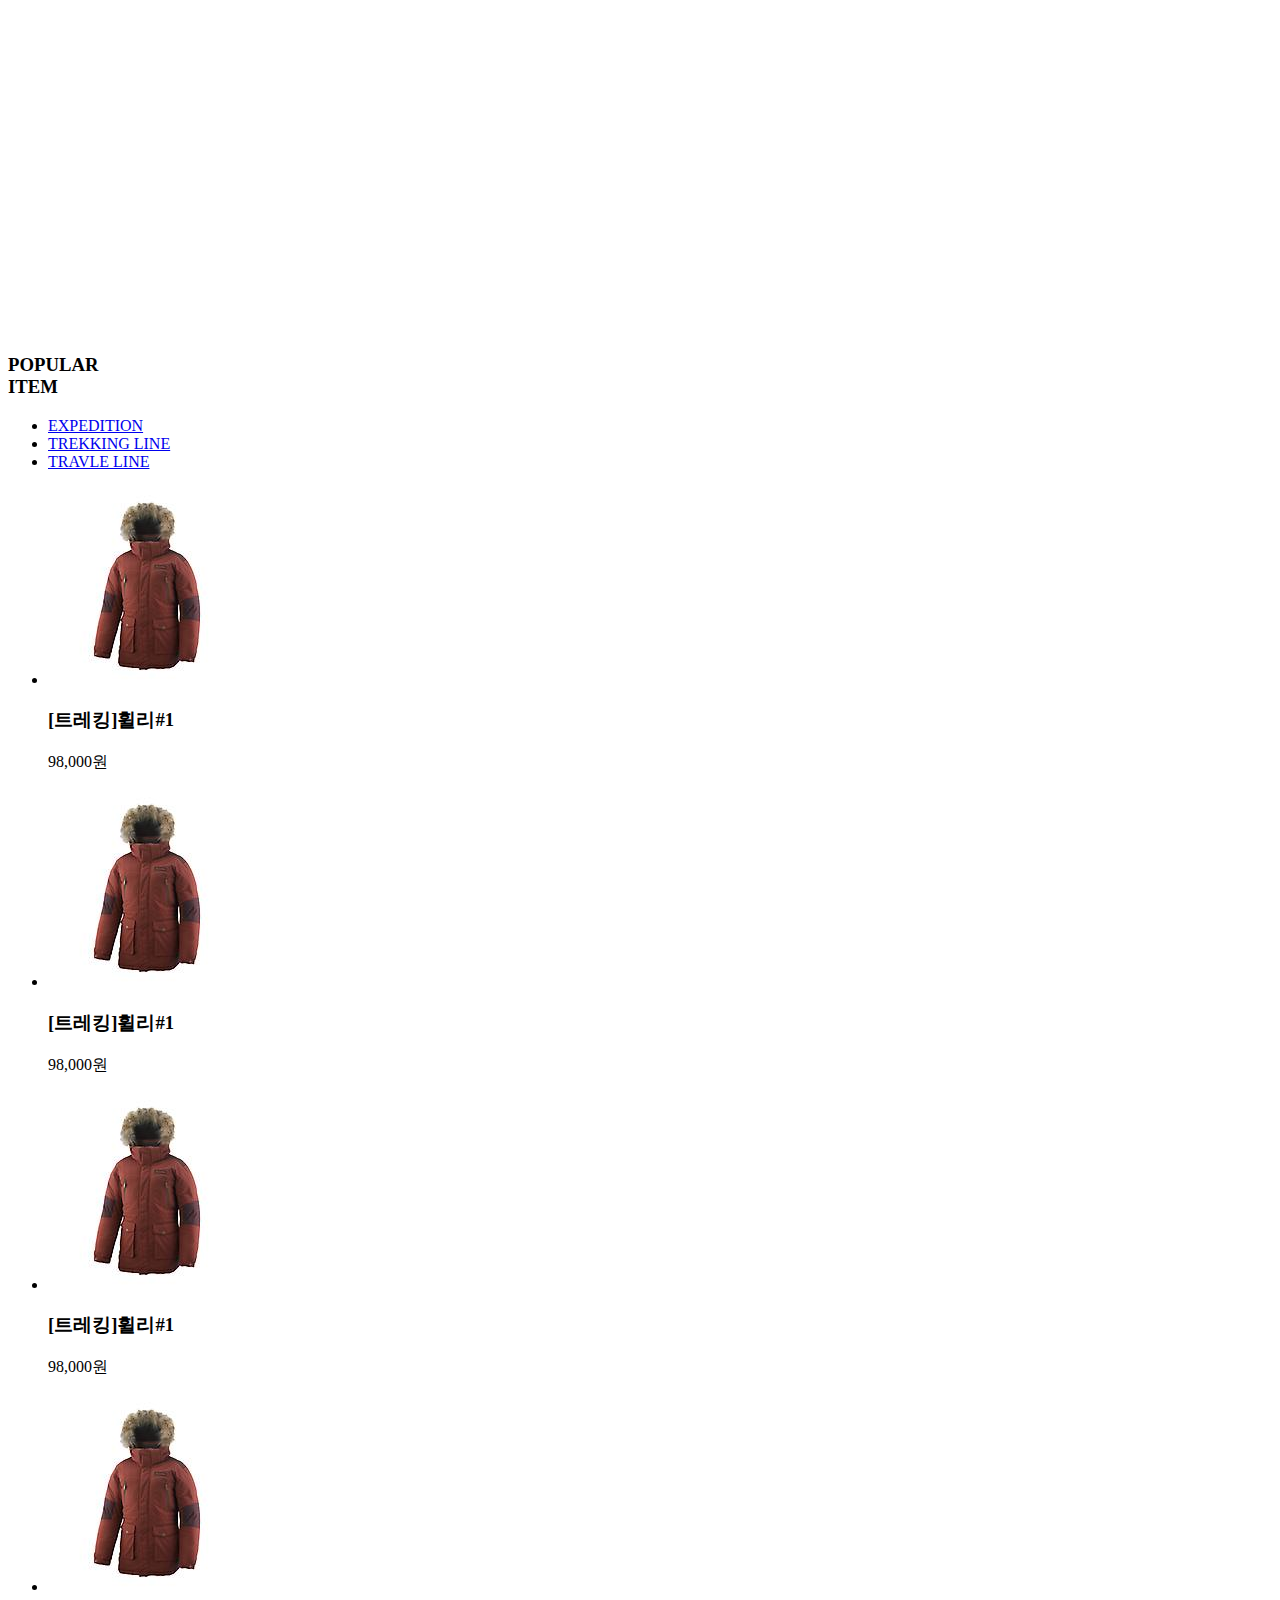
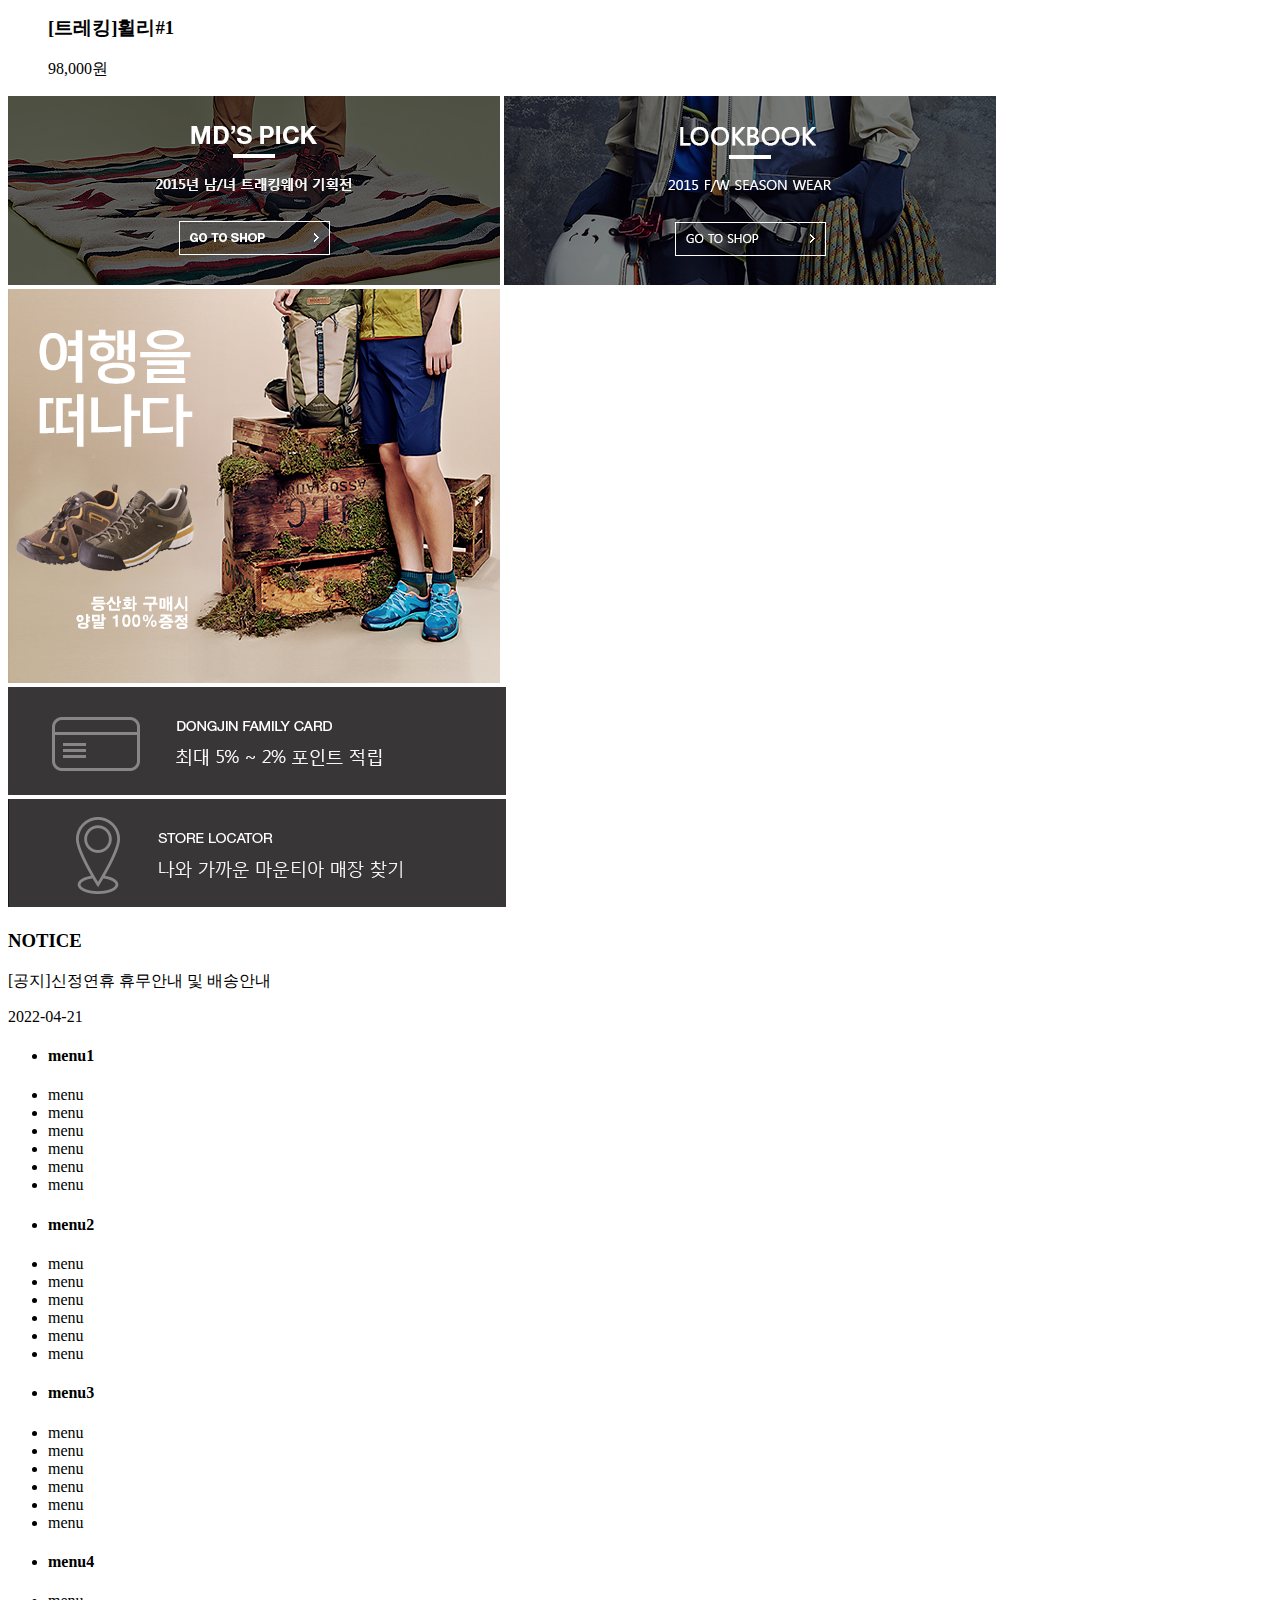
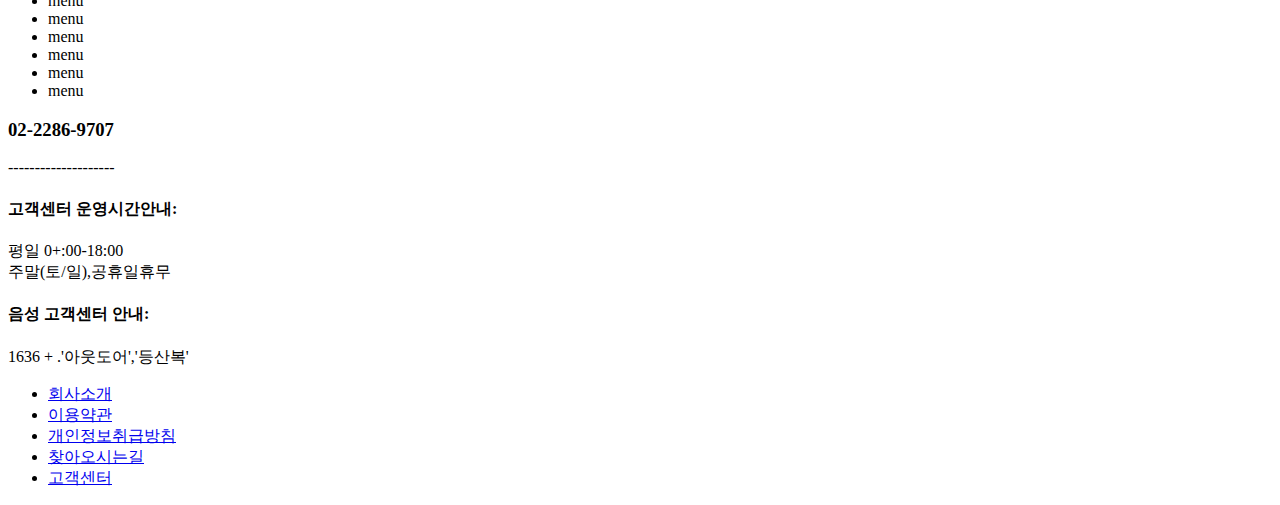
==== commit b1f944aa: "2" ====
--- a/index.html
+++ b/index.html
@@ -130,7 +130,7 @@
               <h3>[트레킹]휠리#1</h3>
               <p>98,000원</p>
           </li>
-          <li>
+          <li class="con12_last">
               <img src="images/1MQJDW411_0_198.jpg" alt=""/>
               <h3>[트레킹]휠리#1</h3>
               <p>98,000원</p>
@@ -163,63 +163,53 @@
     <div id="footer">
         <div class="main">
             <ul>
-                <li class="firstli"></li>
-                <li></li>
-                <li></li>
-                <li></li>
-                <li></li>
-            </ul>
-            <ul></ul>
-            <ul></ul>
-            <ul></ul>
-            <ul></ul>
+                <li><h4>menu1</h4></li>
+                <li>menu</li>
+                <li>menu</li>
+                <li>menu</li>
+                <li>menu</li>
+                <li>menu</li>
+                <li>menu</li>
+            </ul>
+            <ul>
+                <li><h4>menu2</h4></li>
+                <li>menu</li>
+                <li>menu</li>
+                <li>menu</li>
+                <li>menu</li>
+                <li>menu</li>
+                <li>menu</li>
+            </ul>
+            <ul>
+                <li><h4>menu3</h4></li>
+                <li>menu</li>
+                <li>menu</li>
+                <li>menu</li>
+                <li>menu</li>
+                <li>menu</li>
+                <li>menu</li>
+            </ul>
+            <ul>
+                <li><h4>menu4</h4></li>
+                <li>menu</li>
+                <li>menu</li>
+                <li>menu</li>
+                <li>menu</li>
+                <li>menu</li>
+                <li>menu</li>
+            </ul>
         </div>
         <div class="callcenter">
-            <h3></h3>
-        </div>
-
-
-
-
-        <div class="f_menu">
-            <div class="f_menu1">
-                <h3>menu1</h3>
-                <p>menu</p>
-                <p>menu</p>
-                <p>menu</p>
-                <p>menu</p>
-                <p>menu</p>
-                <p>menu</p>
-            </div>
-            <div class="f_menu2">
-                <h3>menu2</h3>
-                <p>menu</p>
-                <p>menu</p>
-                <p>menu</p>
-                <p>menu</p>
-                <p>menu</p>
-                <p>menu</p>
-            </div>
-            <div class="f_menu3">
-                <h3>menu3</h3>
-                <p>menu</p>
-                <p>menu</p>
-                <p>menu</p>
-                <p>menu</p>
-                <p>menu</p>
-                <p>menu</p>
-            </div>
-            <div class="f_menu4">
-                <h3>menu4</h3>
-                <p>menu</p>
-                <p>menu</p>
-                <p>menu</p>
-                <p>menu</p>
-                <p>menu</p>
-                <p>menu</p>
-            </div>
-        </div>
+            <h3>02-2286-9707</h3>
         <div class="f_line">--------------------</div>
+            <h4>고객센터 운영시간안내:</h4>
+            <p>평일 0+:00-18:00 <br>
+               주말(토/일),공휴일휴무</p>
+            <h4>음성 고객센터 안내:</h4>
+            <p>1636 + .'아웃도어','등산복'
+           </p>
+        </div>
+ 
         <div class="f_info">
             <ul>
                 <li><a href="#">회사소개</a></li>
--- a/css/style.css
+++ b/css/style.css
@@ -124,4 +124,230 @@
   width: 170px;
   height: 250px;
   background-color: antiquewhite; 
+}
+
+#contents .con11 h3 {
+  padding: 20px 0;
+  font-size: 25px;
+  font-weight: 900;
+  color: black;
+  border-top: 2px solid black;
+  border-bottom: 2px solid black;
+}
+
+#contents .con_11 {
+  margin-top: 25px;
+}
+
+#contents .con_11 li {
+  margin-bottom: 10px;
+}
+
+#contents .con_11 a {
+  font-size: 16px;
+  font-weight: 500;
+}
+
+#contents .con_11 a:hover {
+  color: coral;
+  text-decoration: underline;
+}
+
+#contents .con_1 .con_12 {
+  float: right;
+  width: 800px;
+  height: 250px;
+  background-color: antiquewhite;
+}
+
+#contents .con_1 .con_12>li {
+  float: left;
+  width: 190px;
+  height: 250px;
+  border: 1px solid #ccc;
+  margin-right: 8px;
+}
+
+#contents .con_12>li img{
+  width: 100%;
+  border-bottom: 1px solid #ccc;
+}
+#contents .con_12>li h4{
+  font-size: 14px;
+  padding: 10px 0 0 15px;
+}
+#contents .con_12>li p{
+  font-size: 14px;
+  padding: 5px 0 0 15px;
+}
+
+#contents .con_12>li:last-child {
+  margin-right: 0px;
+}
+
+#contents .con_5 {
+    margin: 0 auto;
+    margin-top: 45px;
+    width: 1000px;
+    height: 280px;
+    font-size: 0;
+    /* background-color: brown; */
+}
+
+#contents .con_5>a {
+    margin-right: 18.5px;
+}
+#contents .con_5>a:last-child {
+    margin-right: 0px;
+}
+
+#contents .con_6 {
+  margin-top: 40px;
+  position: relative;
+  width: 100%;
+  height: 300px;
+  background-image: url(../images/movie.png);
+  background-repeat: no-repeat;
+  background-position: 50% 0;
+  /* background: url(../images/movie.png)no-repeat 50% 0; */
+}
+
+#contents .con_6 .btn {
+  display: block;
+  position: absolute;
+  top: 200px; 
+  left: 50%;
+  margin-left: -80px;
+  width: 160px; 
+  height: 40px; 
+  border: 1px solid rgb(194, 40, 40);
+  font-size: 18px;
+  color: #fff;
+  text-align: center;
+  line-height: 40px;
+}
+
+#contents .con_3 {
+  margin: 0 auto;
+  margin-top: 40px;
+  width: 1000px;
+  height: 395px;
+  /* background-color: brown;
+   */
+}
+/* 189+189=372 */
+#contents .con_3>div{
+  float: left;
+  width: 492px;
+}
+#contents .con_3>div>img:last-child{
+  margin-top: 17px;
+}
+#contents .con_3>img{
+  float: right;
+}
+
+#contents .con_6 {
+  margin: 0 auto;
+  margin-top: 70px;
+  width: 100%;
+  height: 160px;
+  background: url(../images/footer_top_bg.jpg) repeat-x 0 0;
+}
+#contents .con_6 .con_61{
+  margin: 0 auto;
+  width: 1000px;
+}
+#contents .con_6 .con_61 img{
+  float: left;
+}
+
+#contents .con_6 .con_62{
+  margin: 0 auto;
+  width: 1000px;
+}
+#contents .con_6 .con_62>* {
+  color: #fff;
+}
+#contents .con_6 h3{
+  float: left;
+  margin: 15px 0 0 0;
+  font-size: 16px;
+}
+#contents .con_6 p{
+  float: left;
+  margin: 15px 0 0 35px;
+  font-size: 14px;
+}
+#contents .con_6 span{
+  float: right;
+  margin: 17px 0 0 0;
+  font-size: 12px;
+}
+
+#footer {
+  float: left;
+  width: 100%;
+  /* height: 430px; */
+  /* background-color: darkmagenta; */
+}
+
+#footer .f_top{
+  margin: 0 auto;
+  width: 1000px;
+  height: 290px;
+  /* background-color: #ccc; */
+}
+#footer .f_top .main {
+  float: left; 
+  margin: 50px 0 0 20px;
+}
+#footer .f_top .main>li{
+  float: left;
+  margin-right: 50px;
+  font-size: 20px;
+}
+#footer .f_top .callcenter{
+  float: right;
+  width: 240px;
+}
+#footer .f_top .callcenter h3{
+  font-size: 28px;
+  border-bottom: 1px solid #000;
+  text-align: center;
+  padding: 25px 0 10px;
+  margin-bottom: 15px;
+}
+#footer .f_top .callcenter h4{
+  font-size: 16px;
+  margin-bottom: 5px;
+}
+#footer .f_top .callcenter p{
+  font-size: 14px;
+  margin-bottom: 20px;
+}
+#footer .line{
+  height: 2px;
+  background-color: #000;
+}
+#footer .f_bottom{
+  margin: 0 auto;
+  width: 1000px;
+  height: 140px;
+  background-color: #ccc;
+}
+#footer .f_bottom ul{}
+#footer .f_bottom ul li{
+  float: left;
+}
+#footer .f_bottom ul li:after{
+  content: ' / '; 
+  display: inline;
+  font-size: 10px;
+  position: relative;
+  top: -2px;
+  padding: 0 5px;
+}
+#footer .f_bottom ul li:last-child::after{
+  content:'';
 }